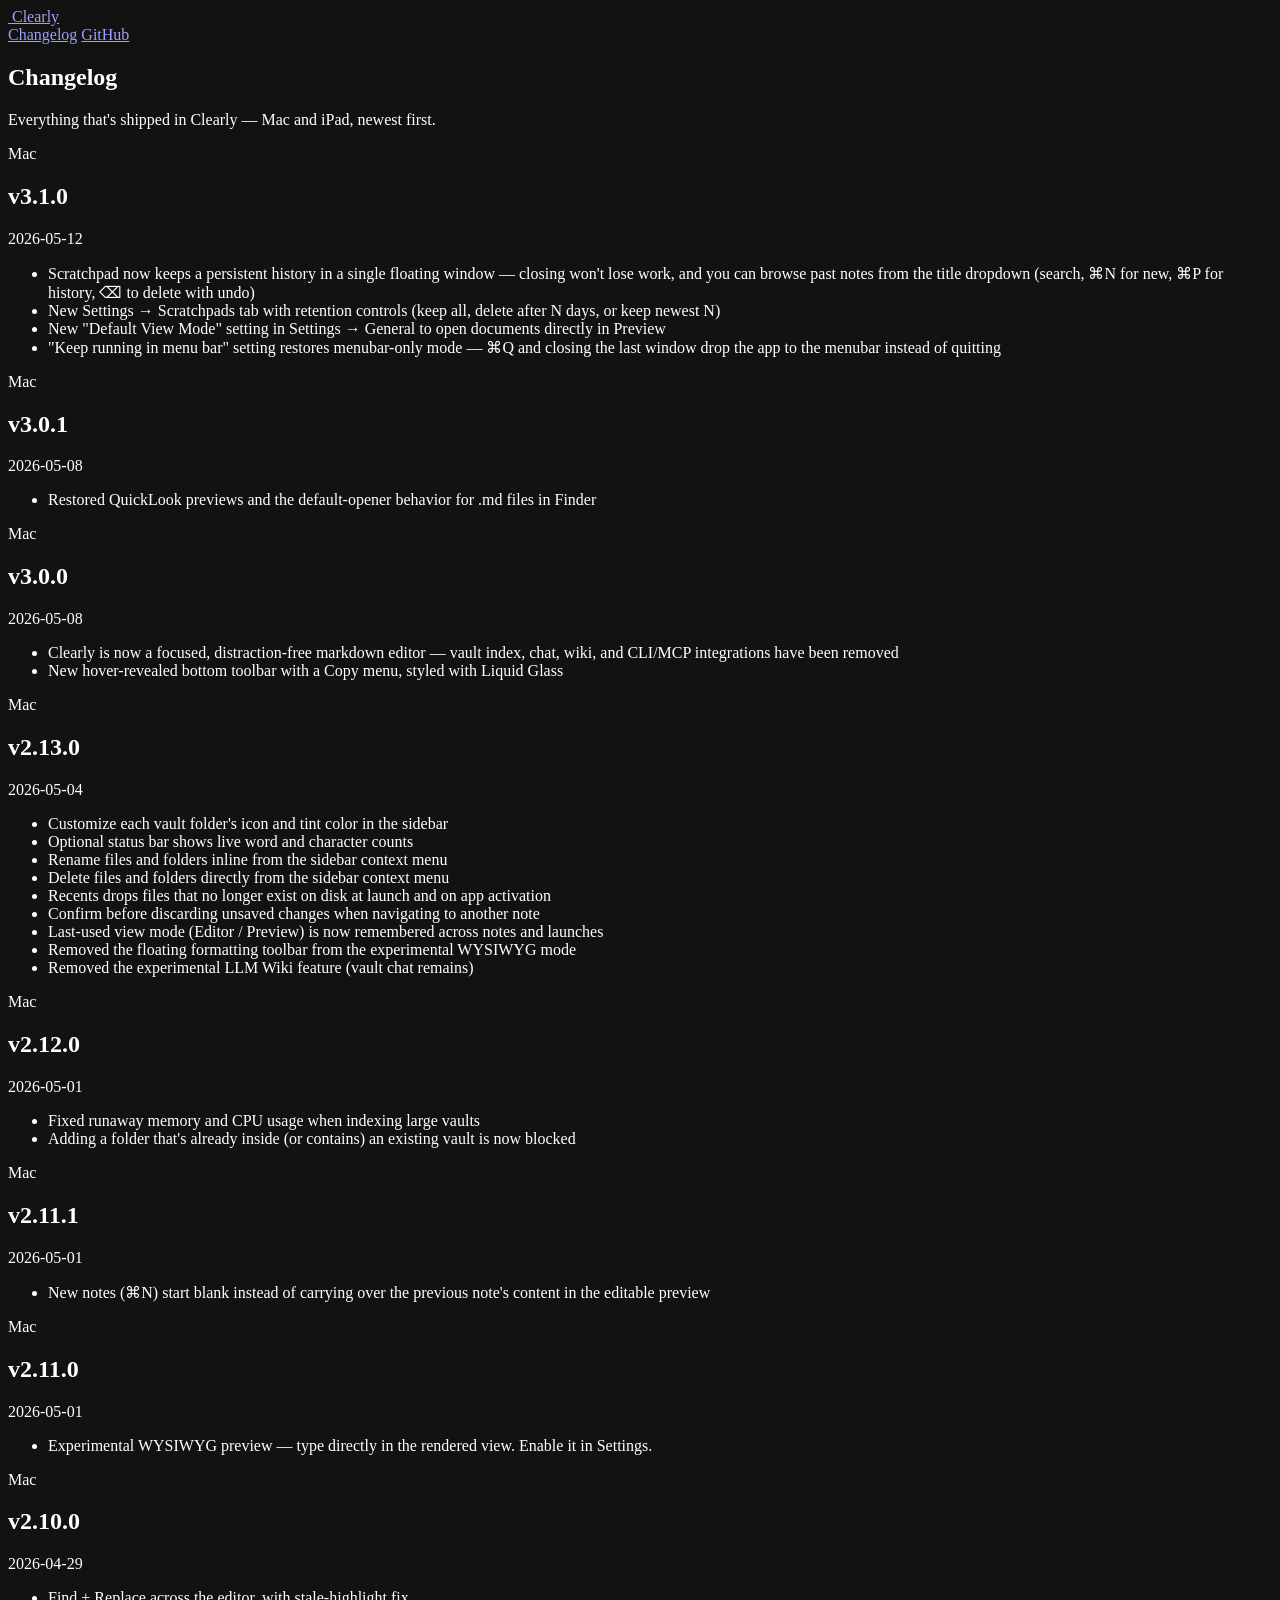
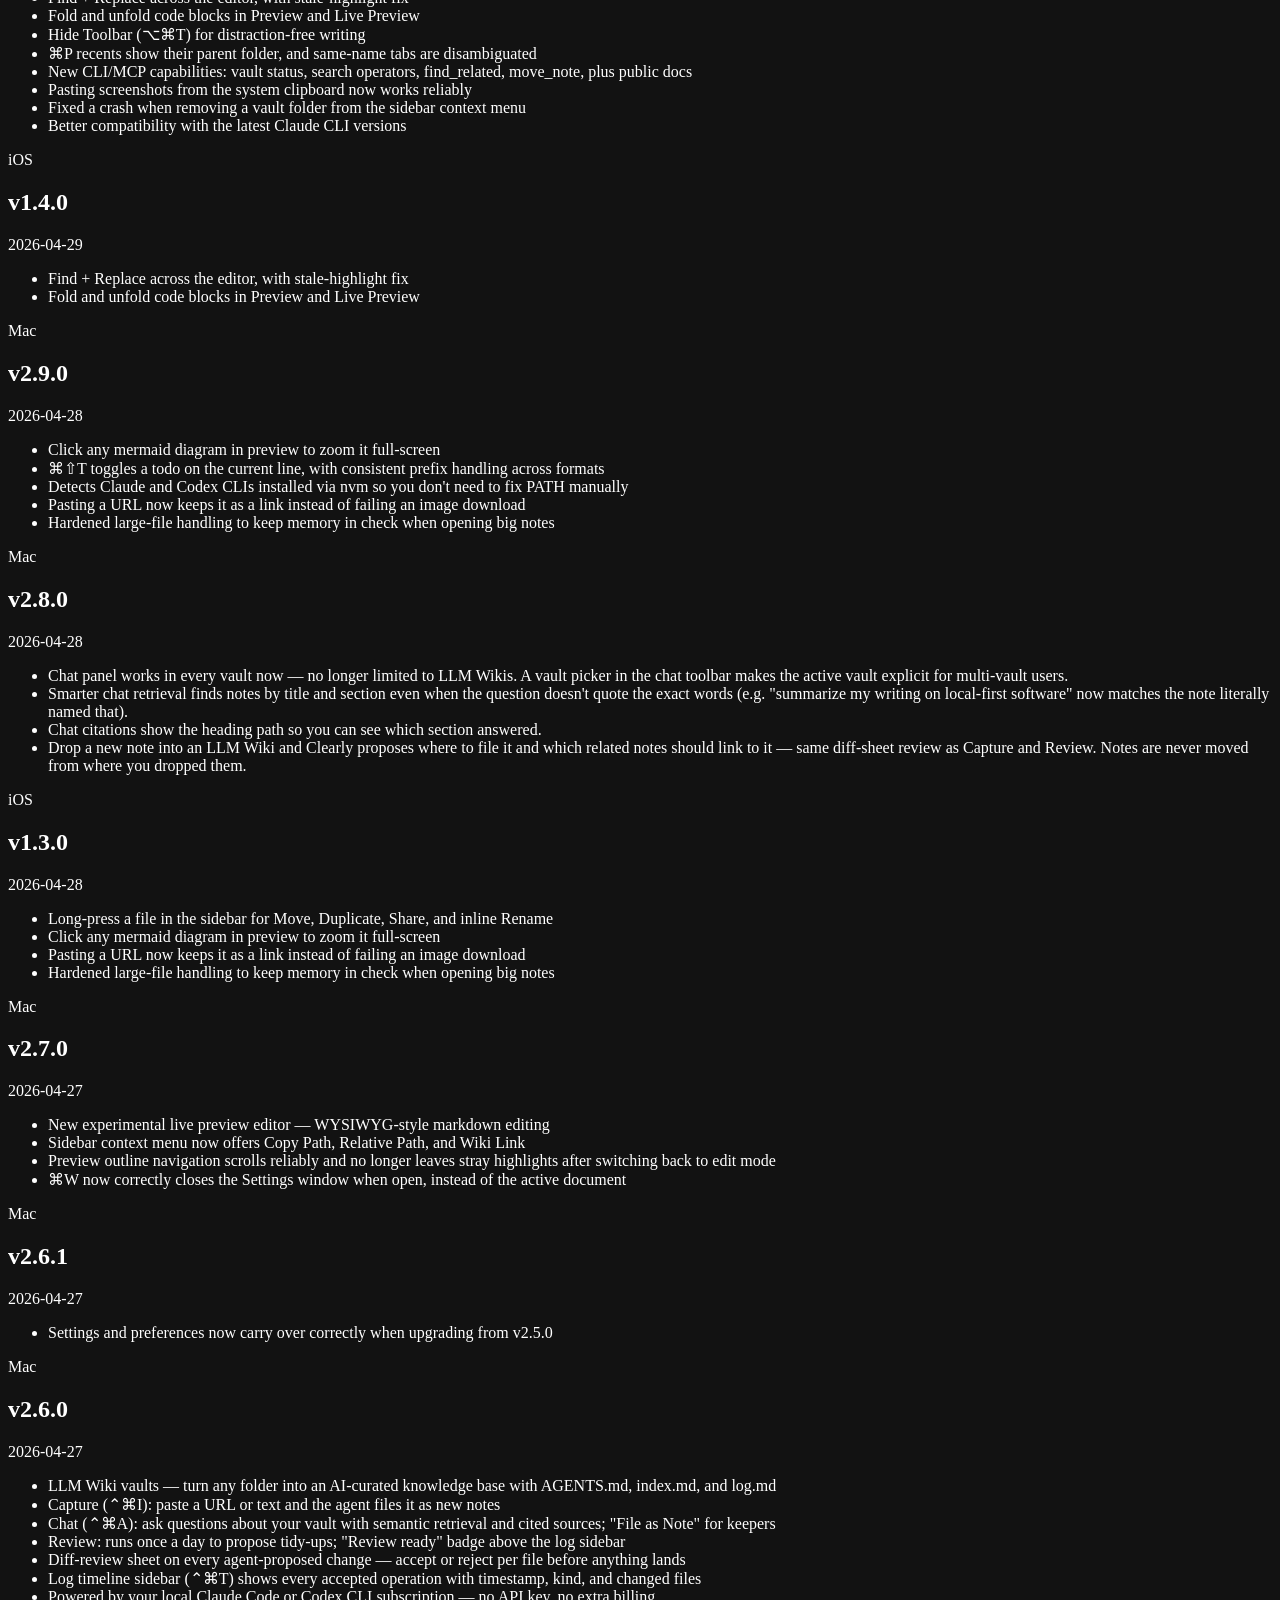
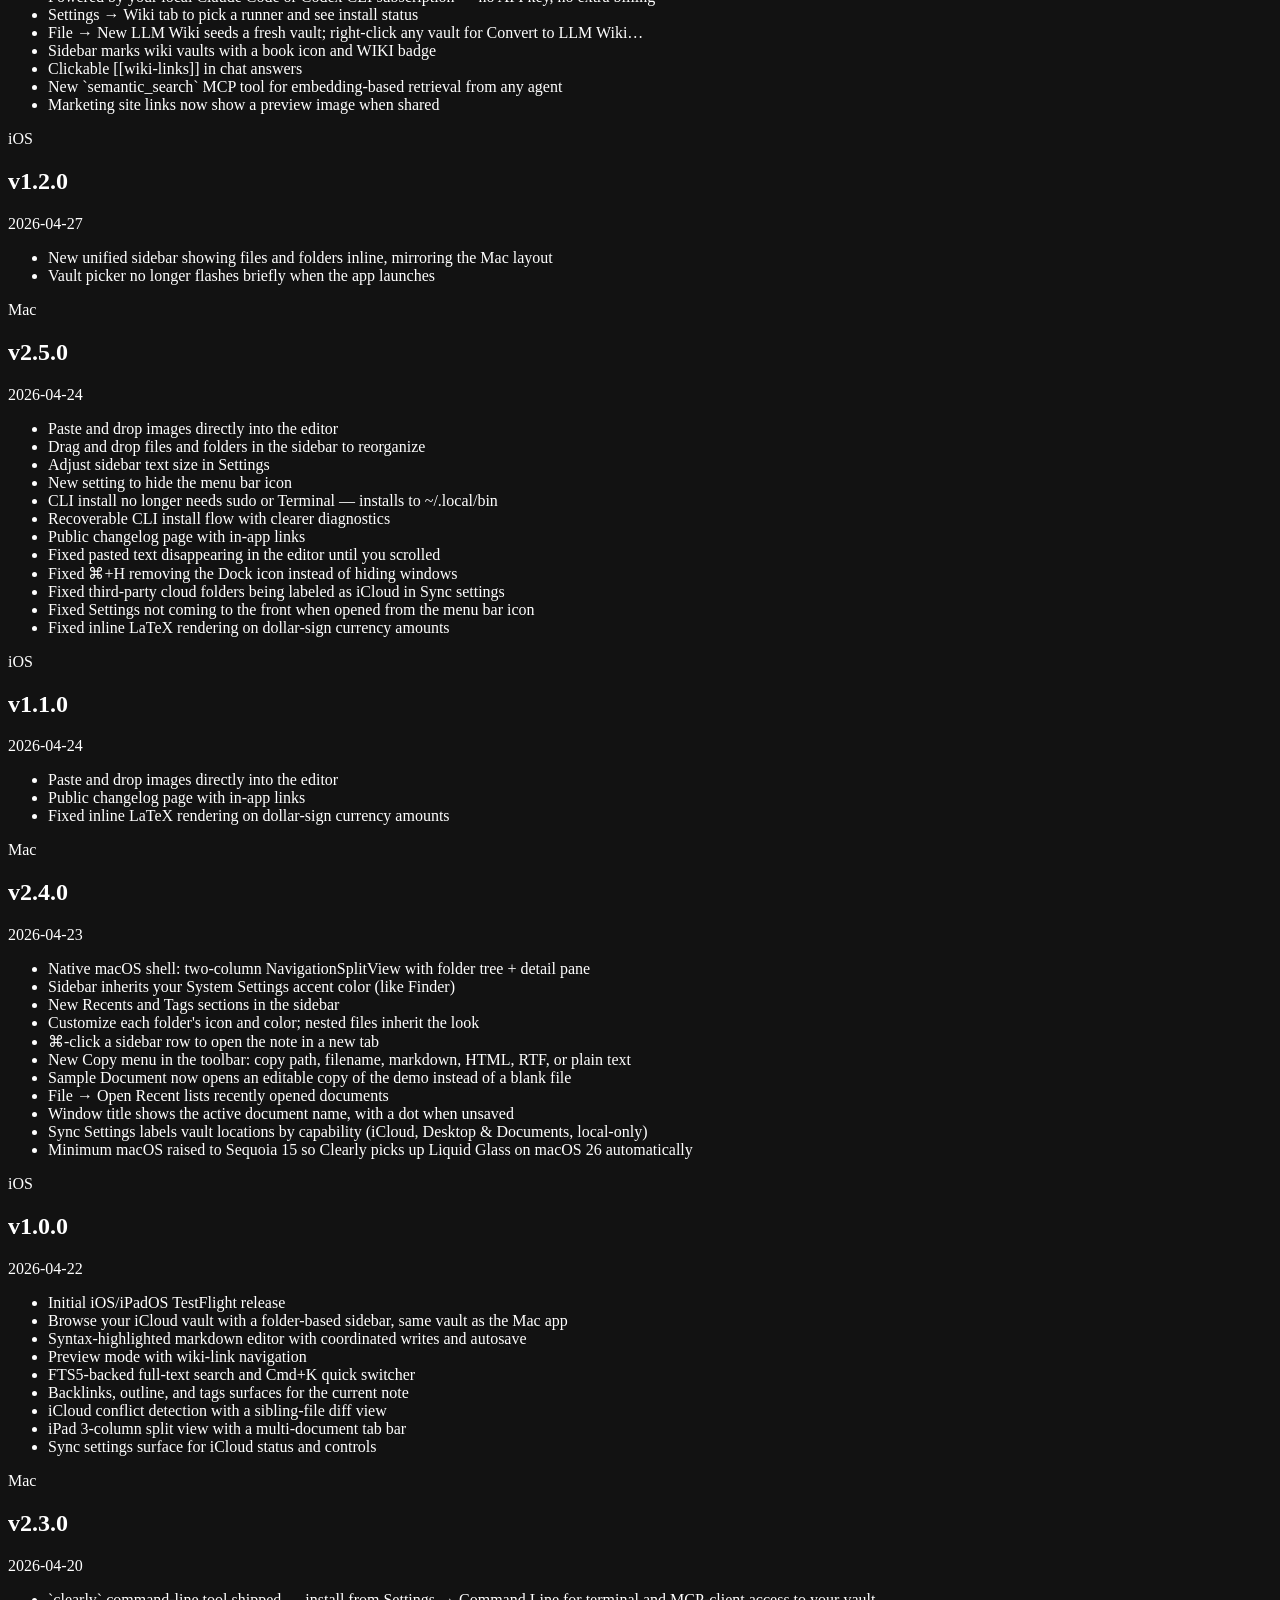
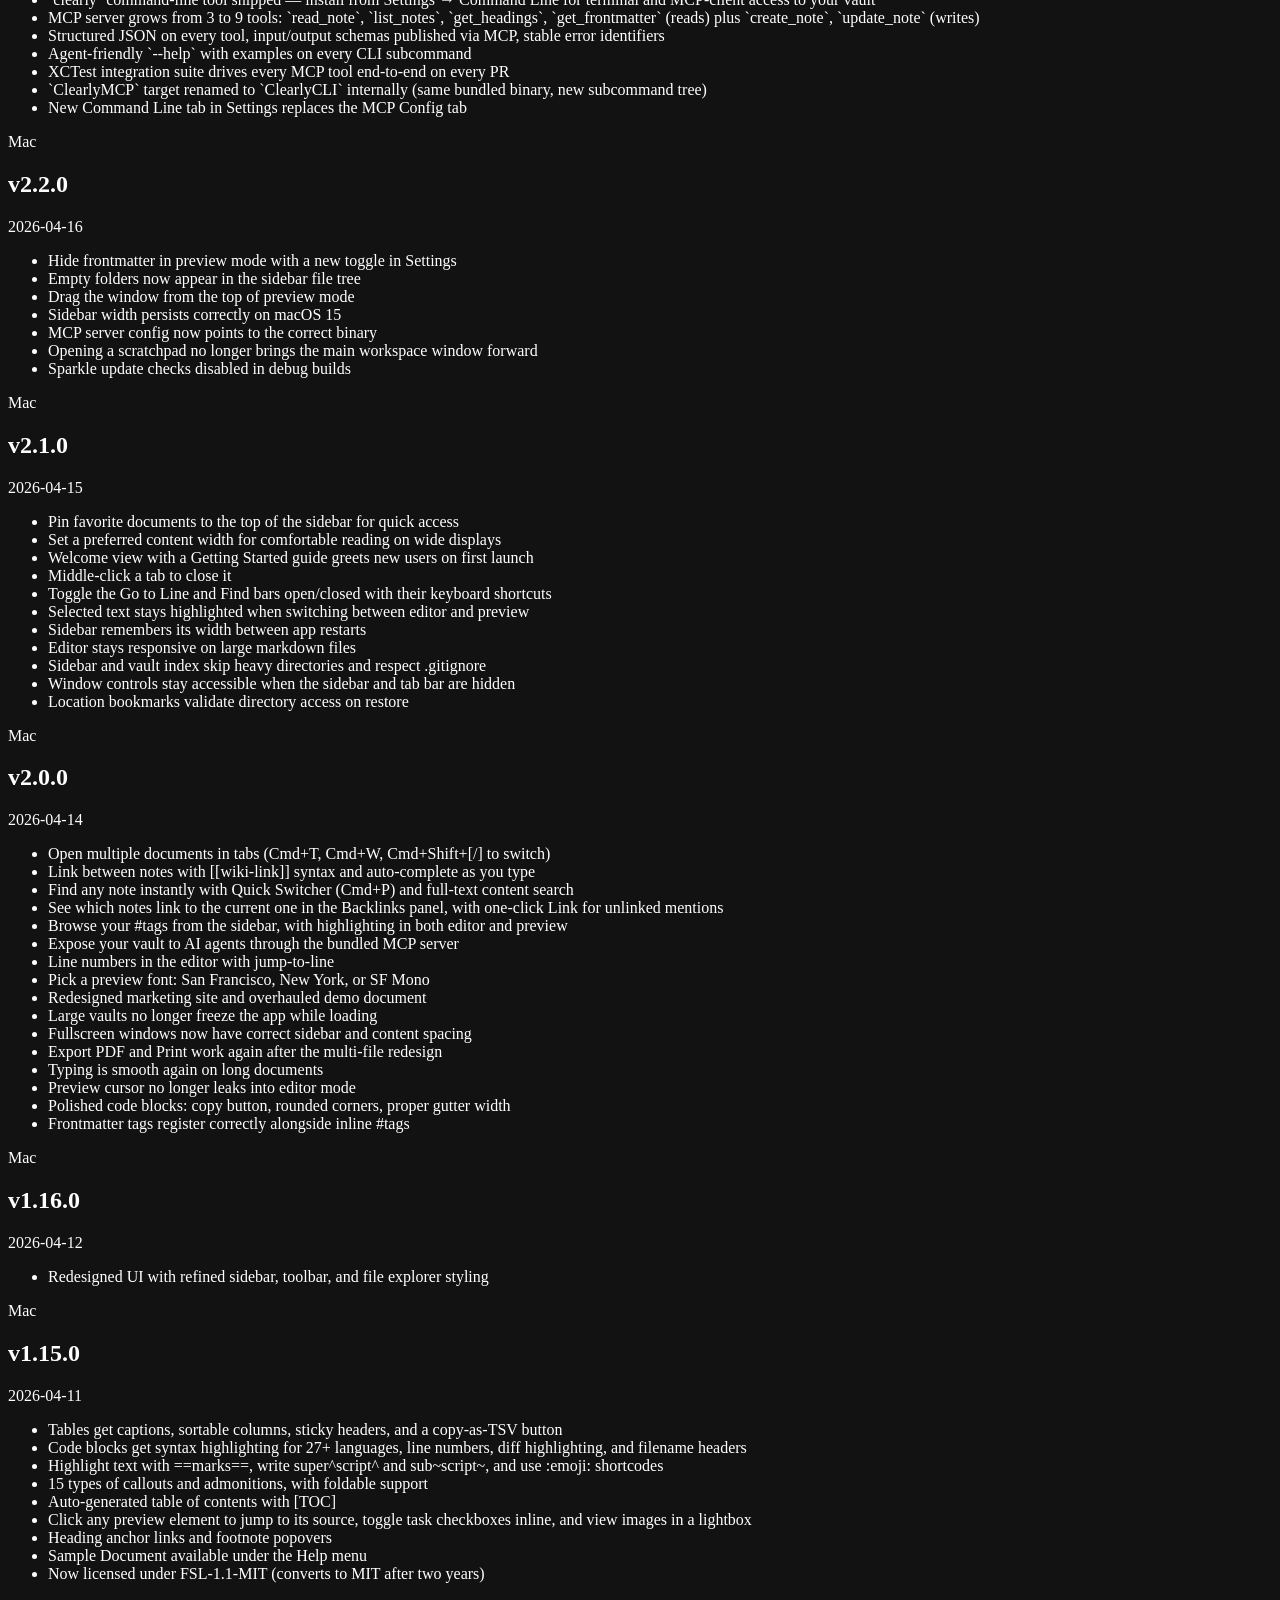
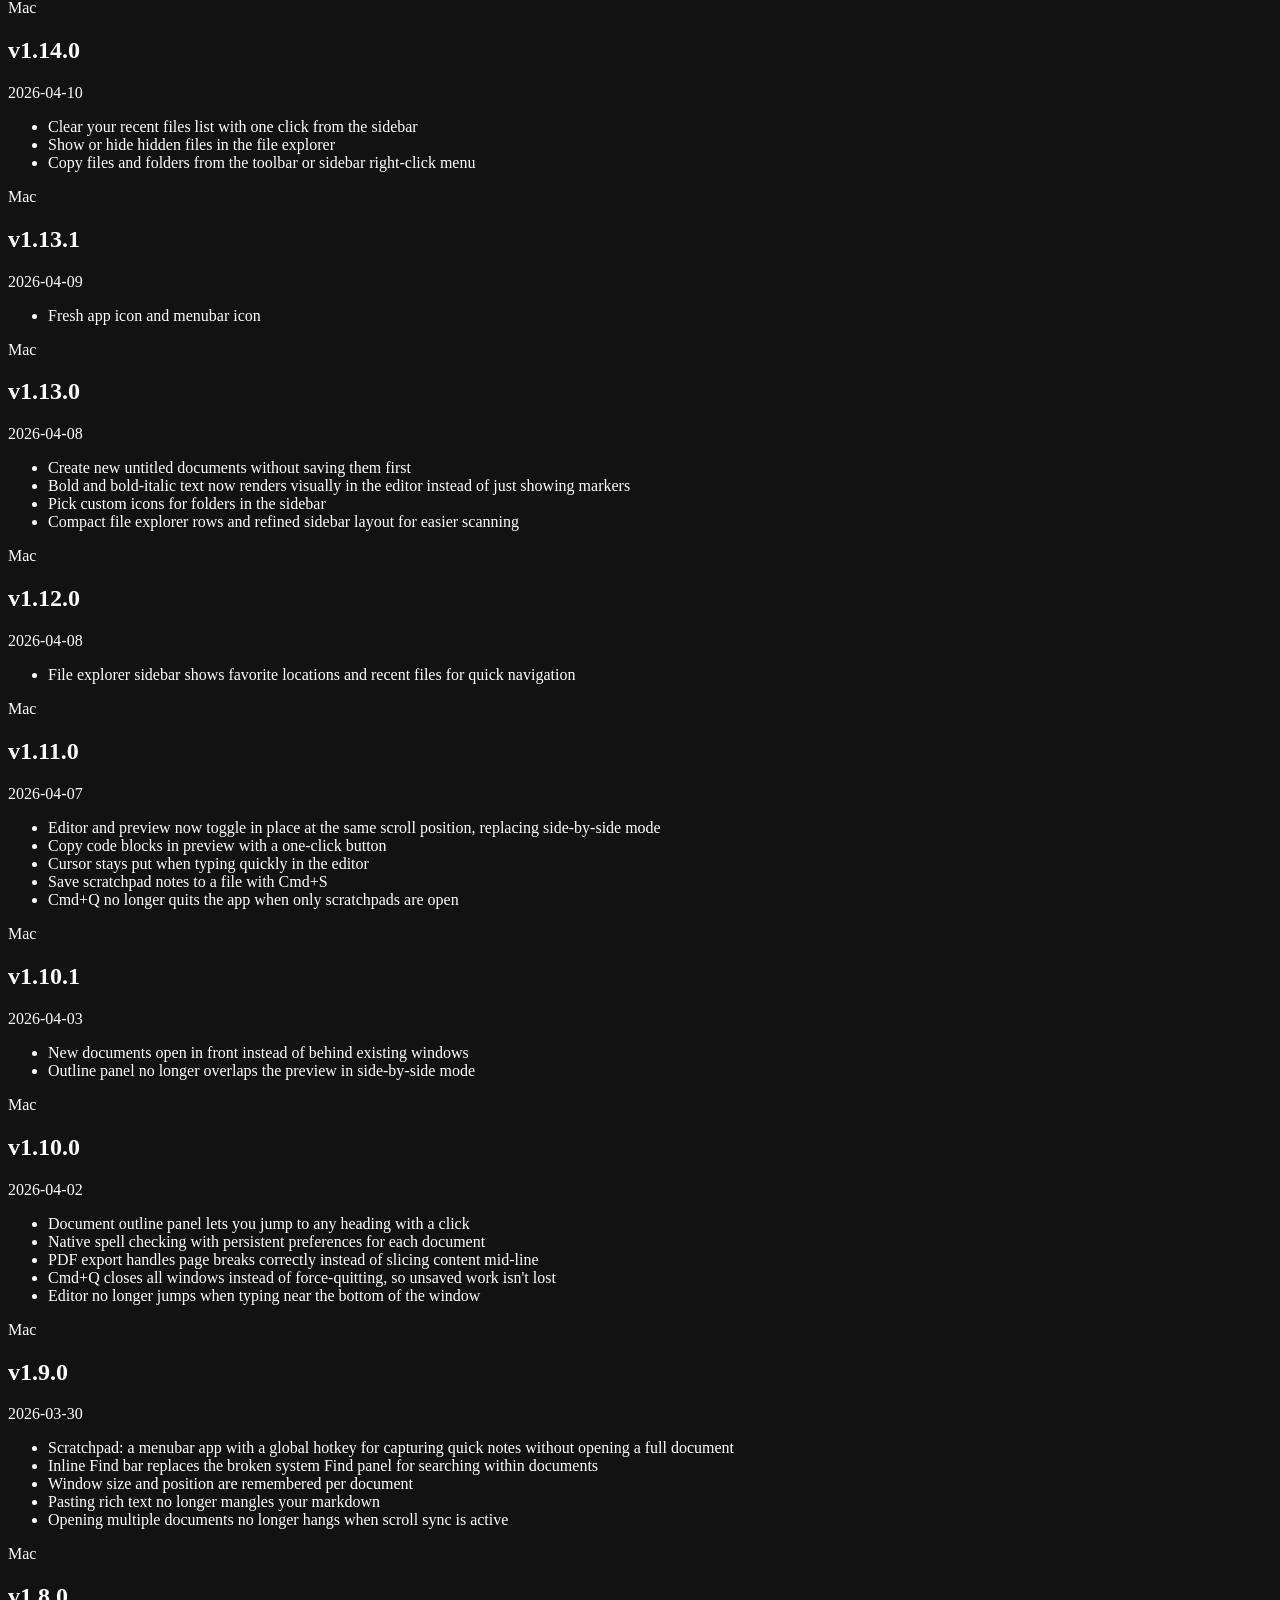
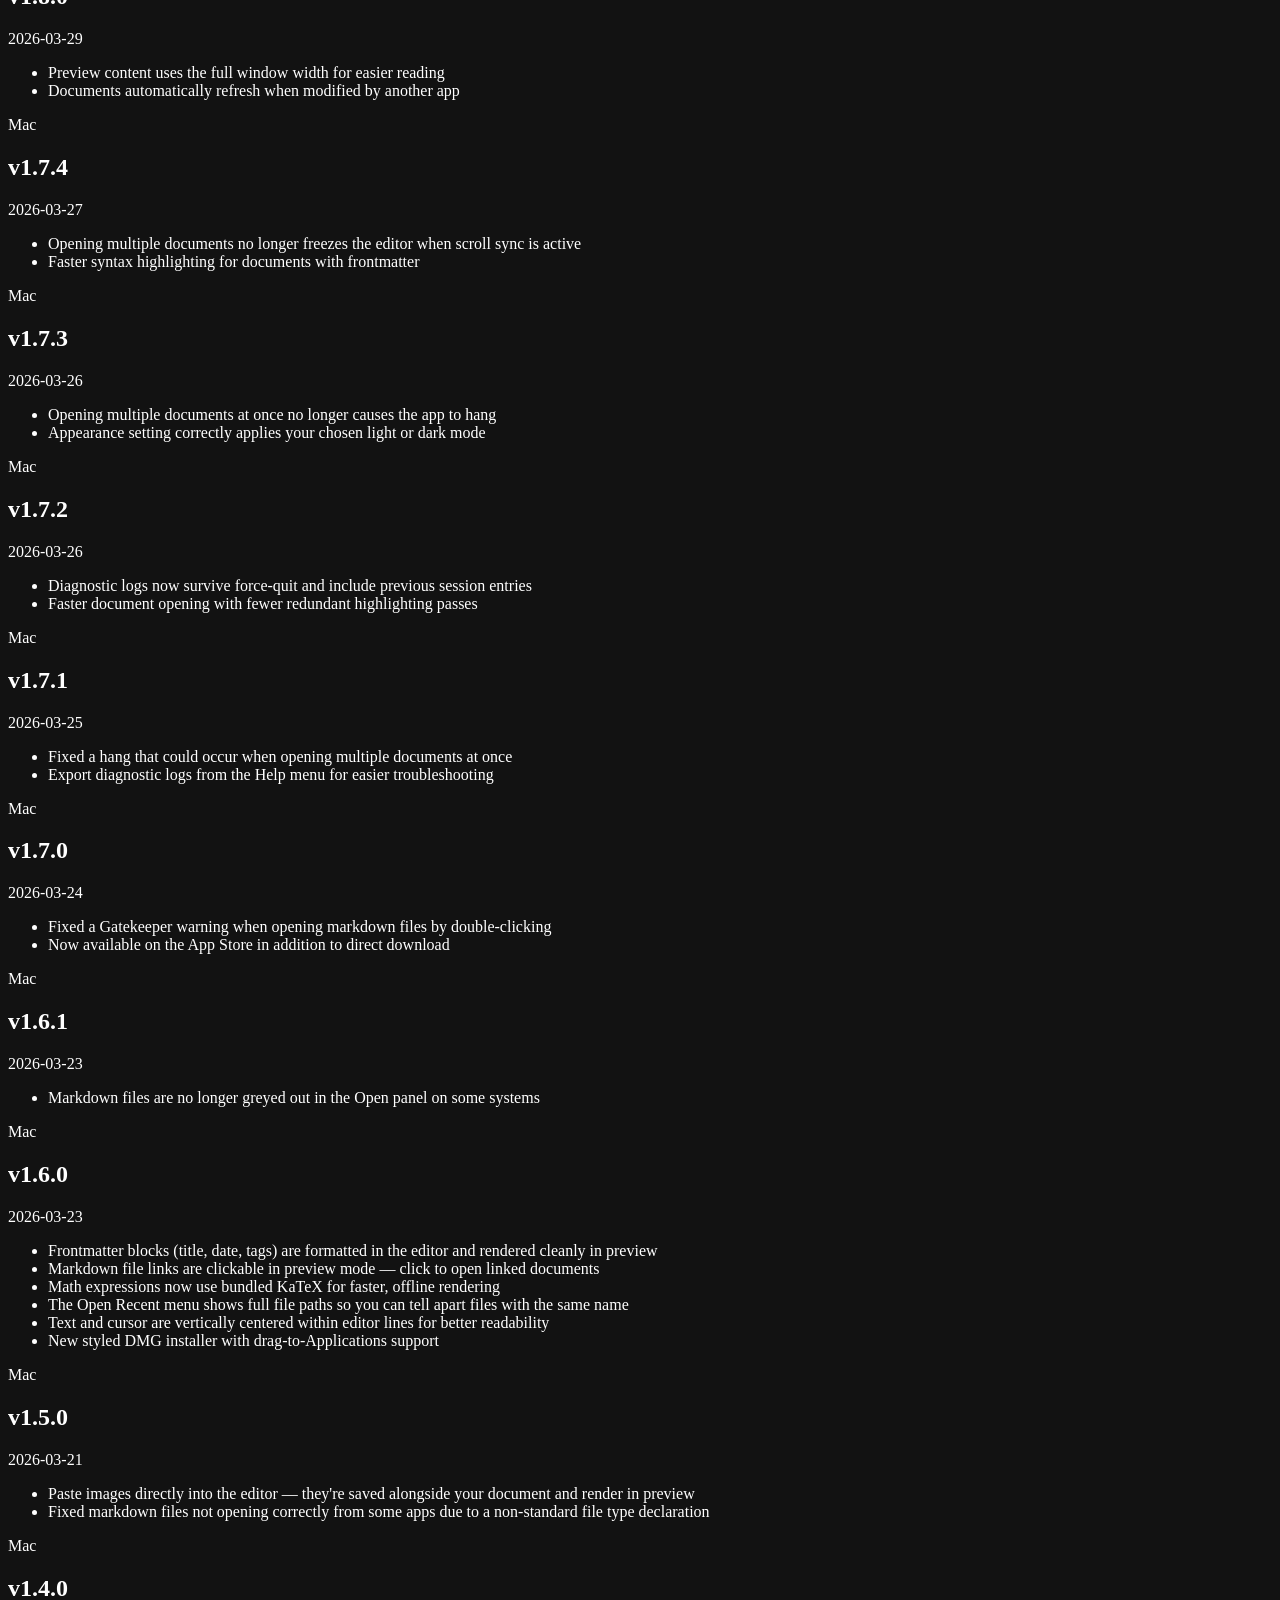
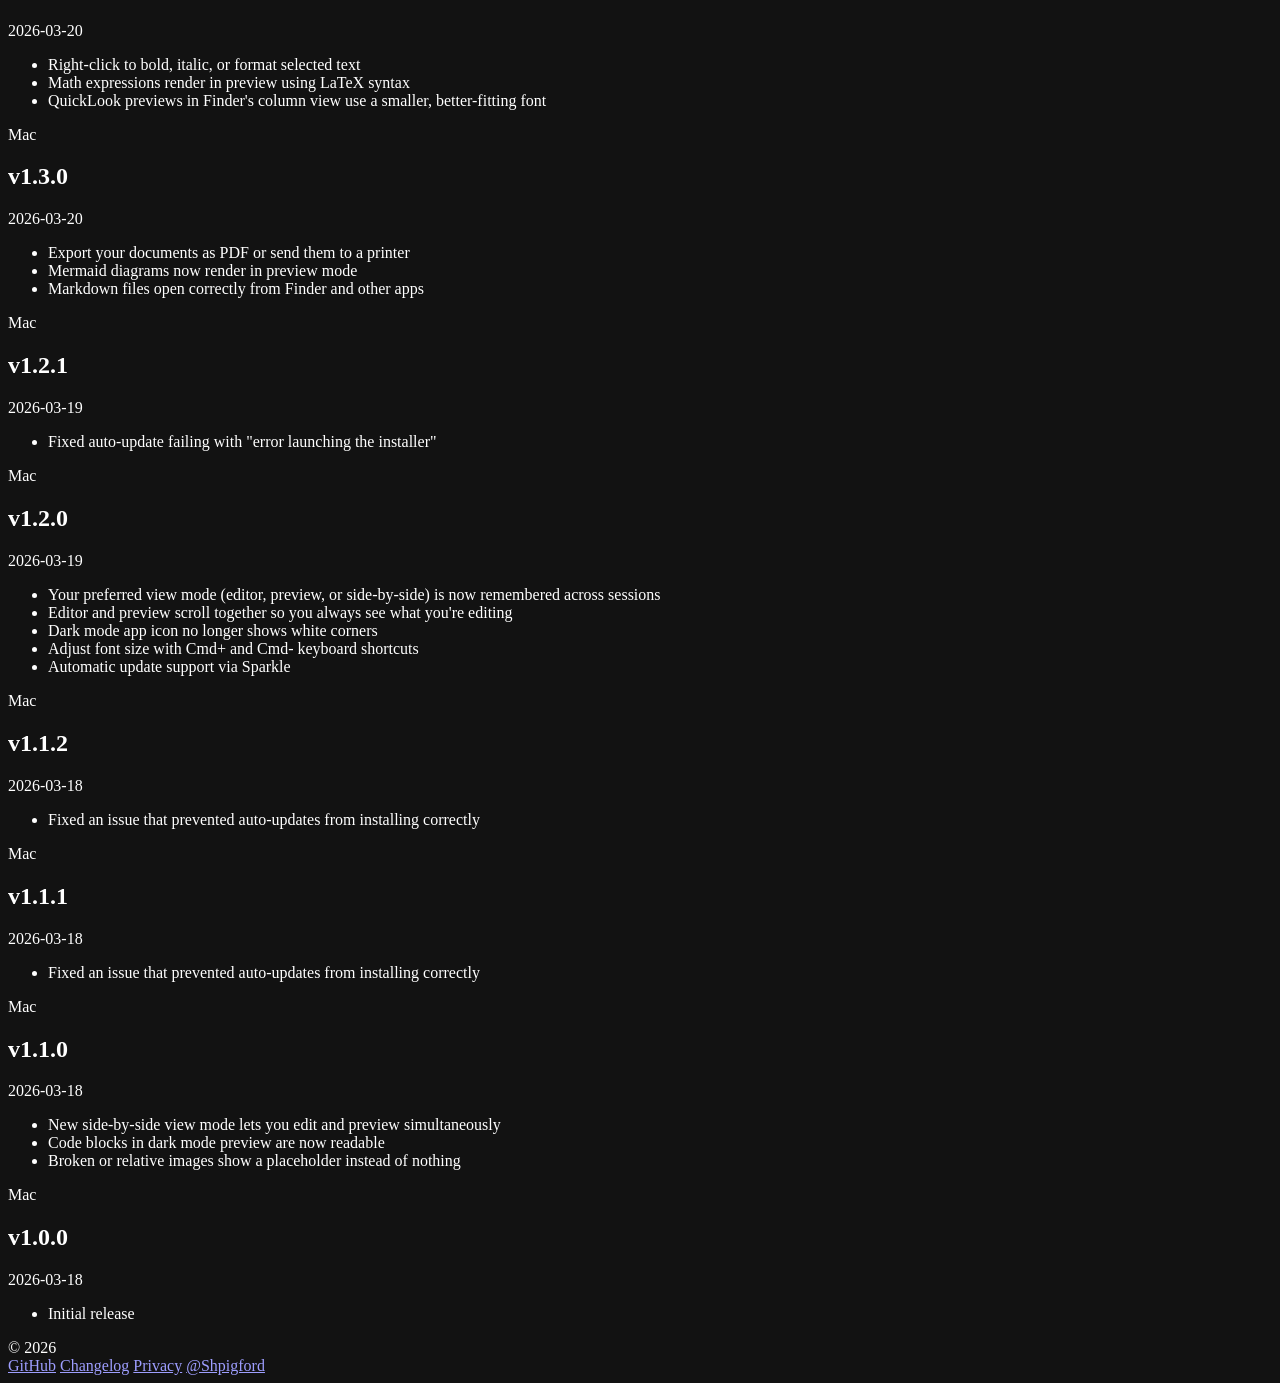
==== website/changelog.html @ 79839c8e "chore: update appcast for v3.1.0" ====
<!DOCTYPE html>
<html lang="en" style="color-scheme: dark">
<head>
    <meta charset="utf-8">
    <meta name="viewport" content="width=device-width, initial-scale=1">
    <link rel="icon" type="image/png" href="/favicon-96x96.png" sizes="96x96">
    <link rel="shortcut icon" href="/favicon.ico">
    <link rel="apple-touch-icon" sizes="180x180" href="/apple-touch-icon.png">
    <meta name="apple-mobile-web-app-title" content="Clearly">
    <link rel="manifest" href="/site.webmanifest">

    <title>Changelog — Clearly</title>
    <meta name="description" content="Release notes for Clearly — a native markdown editor and knowledge base for Mac and iPad.">
    <meta property="og:title" content="Changelog — Clearly">
    <meta property="og:description" content="Release notes for Clearly. Mac and iPad, newest first.">
    <meta property="og:image" content="https://clearly.md/icon.png">
    <meta property="og:url" content="https://clearly.md/changelog">
    <meta name="twitter:card" content="summary_large_image">

    <link rel="preconnect" href="https://rsms.me" crossorigin>
    <link href="https://rsms.me/inter/inter.css" rel="stylesheet">
    <link href="https://cdn.jsdelivr.net/npm/geist@1.3.1/dist/fonts/geist-mono/style.css" rel="stylesheet">

    <script src="https://cdn.tailwindcss.com"></script>
    <script>
        tailwind.config = {
            theme: {
                extend: {
                    fontFamily: {
                        sans: ['InterVariable', 'Inter', 'system-ui', 'sans-serif'],
                        mono: ['"Geist Mono"', 'ui-monospace', 'monospace'],
                    },
                },
            },
        }
    </script>
    <style>
        html { scroll-behavior: smooth; }
        :root { font-feature-settings: 'cv02', 'cv03', 'cv04', 'cv11'; }
    </style>
</head>
<body class="bg-[#0a0a0a] text-zinc-300 antialiased overflow-x-hidden">

    <nav class="relative z-20">
        <div class="max-w-3xl mx-auto px-6 py-4 flex items-center justify-between text-sm">
            <a href="/" class="flex items-center gap-2 text-white font-medium hover:opacity-80 transition-opacity">
                <img src="icon.png" alt="" class="size-6 rounded-md">
                Clearly
            </a>
            <div class="flex items-center gap-5 text-zinc-400">
                <a href="/changelog" class="text-white" aria-current="page">Changelog</a>
                <a href="https://github.com/Shpigford/clearly" class="hover:text-white transition-colors">GitHub</a>
            </div>
        </div>
    </nav>

    <main class="relative z-10">
        <section class="pt-10 pb-8 md:pt-16 md:pb-12">
            <div class="max-w-3xl mx-auto px-6">
                <h1 class="text-3xl sm:text-4xl font-medium tracking-tight text-white text-balance">
                    Changelog
                </h1>
                <p class="mt-3 text-zinc-400 text-pretty max-w-[60ch]">
                    Everything that's shipped in Clearly — Mac and iPad, newest first.
                </p>
            </div>
        </section>

        <section class="pb-24">
            <div class="max-w-3xl mx-auto px-6 space-y-4">
                <article id="mac-v3.1.0" class="rounded-xl outline-1 -outline-offset-1 outline-white/10 bg-white/[0.02] p-6 md:p-8">
                    <header class="flex flex-wrap items-center gap-3 mb-4">
                        <span class="inline-flex items-center px-2 py-0.5 rounded-full text-xs font-medium bg-blue-500/10 text-blue-300 ring-1 ring-inset ring-blue-500/20">Mac</span>
                        <h2 class="text-lg font-medium text-white font-mono tracking-tight">v3.1.0</h2>
                        <span class="ml-auto text-sm text-zinc-500 font-mono">2026-05-12</span>
                    </header>
                    <ul class="space-y-2 text-sm text-zinc-400 list-none pl-0">
                    <li class="relative pl-5 before:content-[''] before:absolute before:left-1 before:top-[0.55rem] before:size-1 before:rounded-full before:bg-zinc-600">Scratchpad now keeps a persistent history in a single floating window — closing won't lose work, and you can browse past notes from the title dropdown (search, ⌘N for new, ⌘P for history, ⌫ to delete with undo)</li>
                    <li class="relative pl-5 before:content-[''] before:absolute before:left-1 before:top-[0.55rem] before:size-1 before:rounded-full before:bg-zinc-600">New Settings → Scratchpads tab with retention controls (keep all, delete after N days, or keep newest N)</li>
                    <li class="relative pl-5 before:content-[''] before:absolute before:left-1 before:top-[0.55rem] before:size-1 before:rounded-full before:bg-zinc-600">New "Default View Mode" setting in Settings → General to open documents directly in Preview</li>
                    <li class="relative pl-5 before:content-[''] before:absolute before:left-1 before:top-[0.55rem] before:size-1 before:rounded-full before:bg-zinc-600">"Keep running in menu bar" setting restores menubar-only mode — ⌘Q and closing the last window drop the app to the menubar instead of quitting</li>
                    </ul>
                </article>
                <article id="mac-v3.0.1" class="rounded-xl outline-1 -outline-offset-1 outline-white/10 bg-white/[0.02] p-6 md:p-8">
                    <header class="flex flex-wrap items-center gap-3 mb-4">
                        <span class="inline-flex items-center px-2 py-0.5 rounded-full text-xs font-medium bg-blue-500/10 text-blue-300 ring-1 ring-inset ring-blue-500/20">Mac</span>
                        <h2 class="text-lg font-medium text-white font-mono tracking-tight">v3.0.1</h2>
                        <span class="ml-auto text-sm text-zinc-500 font-mono">2026-05-08</span>
                    </header>
                    <ul class="space-y-2 text-sm text-zinc-400 list-none pl-0">
                    <li class="relative pl-5 before:content-[''] before:absolute before:left-1 before:top-[0.55rem] before:size-1 before:rounded-full before:bg-zinc-600">Restored QuickLook previews and the default-opener behavior for .md files in Finder</li>
                    </ul>
                </article>
                <article id="mac-v3.0.0" class="rounded-xl outline-1 -outline-offset-1 outline-white/10 bg-white/[0.02] p-6 md:p-8">
                    <header class="flex flex-wrap items-center gap-3 mb-4">
                        <span class="inline-flex items-center px-2 py-0.5 rounded-full text-xs font-medium bg-blue-500/10 text-blue-300 ring-1 ring-inset ring-blue-500/20">Mac</span>
                        <h2 class="text-lg font-medium text-white font-mono tracking-tight">v3.0.0</h2>
                        <span class="ml-auto text-sm text-zinc-500 font-mono">2026-05-08</span>
                    </header>
                    <ul class="space-y-2 text-sm text-zinc-400 list-none pl-0">
                    <li class="relative pl-5 before:content-[''] before:absolute before:left-1 before:top-[0.55rem] before:size-1 before:rounded-full before:bg-zinc-600">Clearly is now a focused, distraction-free markdown editor — vault index, chat, wiki, and CLI/MCP integrations have been removed</li>
                    <li class="relative pl-5 before:content-[''] before:absolute before:left-1 before:top-[0.55rem] before:size-1 before:rounded-full before:bg-zinc-600">New hover-revealed bottom toolbar with a Copy menu, styled with Liquid Glass</li>
                    </ul>
                </article>
                <article id="mac-v2.13.0" class="rounded-xl outline-1 -outline-offset-1 outline-white/10 bg-white/[0.02] p-6 md:p-8">
                    <header class="flex flex-wrap items-center gap-3 mb-4">
                        <span class="inline-flex items-center px-2 py-0.5 rounded-full text-xs font-medium bg-blue-500/10 text-blue-300 ring-1 ring-inset ring-blue-500/20">Mac</span>
                        <h2 class="text-lg font-medium text-white font-mono tracking-tight">v2.13.0</h2>
                        <span class="ml-auto text-sm text-zinc-500 font-mono">2026-05-04</span>
                    </header>
                    <ul class="space-y-2 text-sm text-zinc-400 list-none pl-0">
                    <li class="relative pl-5 before:content-[''] before:absolute before:left-1 before:top-[0.55rem] before:size-1 before:rounded-full before:bg-zinc-600">Customize each vault folder's icon and tint color in the sidebar</li>
                    <li class="relative pl-5 before:content-[''] before:absolute before:left-1 before:top-[0.55rem] before:size-1 before:rounded-full before:bg-zinc-600">Optional status bar shows live word and character counts</li>
                    <li class="relative pl-5 before:content-[''] before:absolute before:left-1 before:top-[0.55rem] before:size-1 before:rounded-full before:bg-zinc-600">Rename files and folders inline from the sidebar context menu</li>
                    <li class="relative pl-5 before:content-[''] before:absolute before:left-1 before:top-[0.55rem] before:size-1 before:rounded-full before:bg-zinc-600">Delete files and folders directly from the sidebar context menu</li>
                    <li class="relative pl-5 before:content-[''] before:absolute before:left-1 before:top-[0.55rem] before:size-1 before:rounded-full before:bg-zinc-600">Recents drops files that no longer exist on disk at launch and on app activation</li>
                    <li class="relative pl-5 before:content-[''] before:absolute before:left-1 before:top-[0.55rem] before:size-1 before:rounded-full before:bg-zinc-600">Confirm before discarding unsaved changes when navigating to another note</li>
                    <li class="relative pl-5 before:content-[''] before:absolute before:left-1 before:top-[0.55rem] before:size-1 before:rounded-full before:bg-zinc-600">Last-used view mode (Editor / Preview) is now remembered across notes and launches</li>
                    <li class="relative pl-5 before:content-[''] before:absolute before:left-1 before:top-[0.55rem] before:size-1 before:rounded-full before:bg-zinc-600">Removed the floating formatting toolbar from the experimental WYSIWYG mode</li>
                    <li class="relative pl-5 before:content-[''] before:absolute before:left-1 before:top-[0.55rem] before:size-1 before:rounded-full before:bg-zinc-600">Removed the experimental LLM Wiki feature (vault chat remains)</li>
                    </ul>
                </article>
                <article id="mac-v2.12.0" class="rounded-xl outline-1 -outline-offset-1 outline-white/10 bg-white/[0.02] p-6 md:p-8">
                    <header class="flex flex-wrap items-center gap-3 mb-4">
                        <span class="inline-flex items-center px-2 py-0.5 rounded-full text-xs font-medium bg-blue-500/10 text-blue-300 ring-1 ring-inset ring-blue-500/20">Mac</span>
                        <h2 class="text-lg font-medium text-white font-mono tracking-tight">v2.12.0</h2>
                        <span class="ml-auto text-sm text-zinc-500 font-mono">2026-05-01</span>
                    </header>
                    <ul class="space-y-2 text-sm text-zinc-400 list-none pl-0">
                    <li class="relative pl-5 before:content-[''] before:absolute before:left-1 before:top-[0.55rem] before:size-1 before:rounded-full before:bg-zinc-600">Fixed runaway memory and CPU usage when indexing large vaults</li>
                    <li class="relative pl-5 before:content-[''] before:absolute before:left-1 before:top-[0.55rem] before:size-1 before:rounded-full before:bg-zinc-600">Adding a folder that's already inside (or contains) an existing vault is now blocked</li>
                    </ul>
                </article>
                <article id="mac-v2.11.1" class="rounded-xl outline-1 -outline-offset-1 outline-white/10 bg-white/[0.02] p-6 md:p-8">
                    <header class="flex flex-wrap items-center gap-3 mb-4">
                        <span class="inline-flex items-center px-2 py-0.5 rounded-full text-xs font-medium bg-blue-500/10 text-blue-300 ring-1 ring-inset ring-blue-500/20">Mac</span>
                        <h2 class="text-lg font-medium text-white font-mono tracking-tight">v2.11.1</h2>
                        <span class="ml-auto text-sm text-zinc-500 font-mono">2026-05-01</span>
                    </header>
                    <ul class="space-y-2 text-sm text-zinc-400 list-none pl-0">
                    <li class="relative pl-5 before:content-[''] before:absolute before:left-1 before:top-[0.55rem] before:size-1 before:rounded-full before:bg-zinc-600">New notes (⌘N) start blank instead of carrying over the previous note's content in the editable preview</li>
                    </ul>
                </article>
                <article id="mac-v2.11.0" class="rounded-xl outline-1 -outline-offset-1 outline-white/10 bg-white/[0.02] p-6 md:p-8">
                    <header class="flex flex-wrap items-center gap-3 mb-4">
                        <span class="inline-flex items-center px-2 py-0.5 rounded-full text-xs font-medium bg-blue-500/10 text-blue-300 ring-1 ring-inset ring-blue-500/20">Mac</span>
                        <h2 class="text-lg font-medium text-white font-mono tracking-tight">v2.11.0</h2>
                        <span class="ml-auto text-sm text-zinc-500 font-mono">2026-05-01</span>
                    </header>
                    <ul class="space-y-2 text-sm text-zinc-400 list-none pl-0">
                    <li class="relative pl-5 before:content-[''] before:absolute before:left-1 before:top-[0.55rem] before:size-1 before:rounded-full before:bg-zinc-600">Experimental WYSIWYG preview — type directly in the rendered view. Enable it in Settings.</li>
                    </ul>
                </article>
                <article id="mac-v2.10.0" class="rounded-xl outline-1 -outline-offset-1 outline-white/10 bg-white/[0.02] p-6 md:p-8">
                    <header class="flex flex-wrap items-center gap-3 mb-4">
                        <span class="inline-flex items-center px-2 py-0.5 rounded-full text-xs font-medium bg-blue-500/10 text-blue-300 ring-1 ring-inset ring-blue-500/20">Mac</span>
                        <h2 class="text-lg font-medium text-white font-mono tracking-tight">v2.10.0</h2>
                        <span class="ml-auto text-sm text-zinc-500 font-mono">2026-04-29</span>
                    </header>
                    <ul class="space-y-2 text-sm text-zinc-400 list-none pl-0">
                    <li class="relative pl-5 before:content-[''] before:absolute before:left-1 before:top-[0.55rem] before:size-1 before:rounded-full before:bg-zinc-600">Find + Replace across the editor, with stale-highlight fix</li>
                    <li class="relative pl-5 before:content-[''] before:absolute before:left-1 before:top-[0.55rem] before:size-1 before:rounded-full before:bg-zinc-600">Fold and unfold code blocks in Preview and Live Preview</li>
                    <li class="relative pl-5 before:content-[''] before:absolute before:left-1 before:top-[0.55rem] before:size-1 before:rounded-full before:bg-zinc-600">Hide Toolbar (⌥⌘T) for distraction-free writing</li>
                    <li class="relative pl-5 before:content-[''] before:absolute before:left-1 before:top-[0.55rem] before:size-1 before:rounded-full before:bg-zinc-600">⌘P recents show their parent folder, and same-name tabs are disambiguated</li>
                    <li class="relative pl-5 before:content-[''] before:absolute before:left-1 before:top-[0.55rem] before:size-1 before:rounded-full before:bg-zinc-600">New CLI/MCP capabilities: vault status, search operators, find_related, move_note, plus public docs</li>
                    <li class="relative pl-5 before:content-[''] before:absolute before:left-1 before:top-[0.55rem] before:size-1 before:rounded-full before:bg-zinc-600">Pasting screenshots from the system clipboard now works reliably</li>
                    <li class="relative pl-5 before:content-[''] before:absolute before:left-1 before:top-[0.55rem] before:size-1 before:rounded-full before:bg-zinc-600">Fixed a crash when removing a vault folder from the sidebar context menu</li>
                    <li class="relative pl-5 before:content-[''] before:absolute before:left-1 before:top-[0.55rem] before:size-1 before:rounded-full before:bg-zinc-600">Better compatibility with the latest Claude CLI versions</li>
                    </ul>
                </article>
                <article id="ios-v1.4.0" class="rounded-xl outline-1 -outline-offset-1 outline-white/10 bg-white/[0.02] p-6 md:p-8">
                    <header class="flex flex-wrap items-center gap-3 mb-4">
                        <span class="inline-flex items-center px-2 py-0.5 rounded-full text-xs font-medium bg-purple-500/10 text-purple-300 ring-1 ring-inset ring-purple-500/20">iOS</span>
                        <h2 class="text-lg font-medium text-white font-mono tracking-tight">v1.4.0</h2>
                        <span class="ml-auto text-sm text-zinc-500 font-mono">2026-04-29</span>
                    </header>
                    <ul class="space-y-2 text-sm text-zinc-400 list-none pl-0">
                    <li class="relative pl-5 before:content-[''] before:absolute before:left-1 before:top-[0.55rem] before:size-1 before:rounded-full before:bg-zinc-600">Find + Replace across the editor, with stale-highlight fix</li>
                    <li class="relative pl-5 before:content-[''] before:absolute before:left-1 before:top-[0.55rem] before:size-1 before:rounded-full before:bg-zinc-600">Fold and unfold code blocks in Preview and Live Preview</li>
                    </ul>
                </article>
                <article id="mac-v2.9.0" class="rounded-xl outline-1 -outline-offset-1 outline-white/10 bg-white/[0.02] p-6 md:p-8">
                    <header class="flex flex-wrap items-center gap-3 mb-4">
                        <span class="inline-flex items-center px-2 py-0.5 rounded-full text-xs font-medium bg-blue-500/10 text-blue-300 ring-1 ring-inset ring-blue-500/20">Mac</span>
                        <h2 class="text-lg font-medium text-white font-mono tracking-tight">v2.9.0</h2>
                        <span class="ml-auto text-sm text-zinc-500 font-mono">2026-04-28</span>
                    </header>
                    <ul class="space-y-2 text-sm text-zinc-400 list-none pl-0">
                    <li class="relative pl-5 before:content-[''] before:absolute before:left-1 before:top-[0.55rem] before:size-1 before:rounded-full before:bg-zinc-600">Click any mermaid diagram in preview to zoom it full-screen</li>
                    <li class="relative pl-5 before:content-[''] before:absolute before:left-1 before:top-[0.55rem] before:size-1 before:rounded-full before:bg-zinc-600">⌘⇧T toggles a todo on the current line, with consistent prefix handling across formats</li>
                    <li class="relative pl-5 before:content-[''] before:absolute before:left-1 before:top-[0.55rem] before:size-1 before:rounded-full before:bg-zinc-600">Detects Claude and Codex CLIs installed via nvm so you don't need to fix PATH manually</li>
                    <li class="relative pl-5 before:content-[''] before:absolute before:left-1 before:top-[0.55rem] before:size-1 before:rounded-full before:bg-zinc-600">Pasting a URL now keeps it as a link instead of failing an image download</li>
                    <li class="relative pl-5 before:content-[''] before:absolute before:left-1 before:top-[0.55rem] before:size-1 before:rounded-full before:bg-zinc-600">Hardened large-file handling to keep memory in check when opening big notes</li>
                    </ul>
                </article>
                <article id="mac-v2.8.0" class="rounded-xl outline-1 -outline-offset-1 outline-white/10 bg-white/[0.02] p-6 md:p-8">
                    <header class="flex flex-wrap items-center gap-3 mb-4">
                        <span class="inline-flex items-center px-2 py-0.5 rounded-full text-xs font-medium bg-blue-500/10 text-blue-300 ring-1 ring-inset ring-blue-500/20">Mac</span>
                        <h2 class="text-lg font-medium text-white font-mono tracking-tight">v2.8.0</h2>
                        <span class="ml-auto text-sm text-zinc-500 font-mono">2026-04-28</span>
                    </header>
                    <ul class="space-y-2 text-sm text-zinc-400 list-none pl-0">
                    <li class="relative pl-5 before:content-[''] before:absolute before:left-1 before:top-[0.55rem] before:size-1 before:rounded-full before:bg-zinc-600">Chat panel works in every vault now — no longer limited to LLM Wikis. A vault picker in the chat toolbar makes the active vault explicit for multi-vault users.</li>
                    <li class="relative pl-5 before:content-[''] before:absolute before:left-1 before:top-[0.55rem] before:size-1 before:rounded-full before:bg-zinc-600">Smarter chat retrieval finds notes by title and section even when the question doesn't quote the exact words (e.g. "summarize my writing on local-first software" now matches the note literally named that).</li>
                    <li class="relative pl-5 before:content-[''] before:absolute before:left-1 before:top-[0.55rem] before:size-1 before:rounded-full before:bg-zinc-600">Chat citations show the heading path so you can see which section answered.</li>
                    <li class="relative pl-5 before:content-[''] before:absolute before:left-1 before:top-[0.55rem] before:size-1 before:rounded-full before:bg-zinc-600">Drop a new note into an LLM Wiki and Clearly proposes where to file it and which related notes should link to it — same diff-sheet review as Capture and Review. Notes are never moved from where you dropped them.</li>
                    </ul>
                </article>
                <article id="ios-v1.3.0" class="rounded-xl outline-1 -outline-offset-1 outline-white/10 bg-white/[0.02] p-6 md:p-8">
                    <header class="flex flex-wrap items-center gap-3 mb-4">
                        <span class="inline-flex items-center px-2 py-0.5 rounded-full text-xs font-medium bg-purple-500/10 text-purple-300 ring-1 ring-inset ring-purple-500/20">iOS</span>
                        <h2 class="text-lg font-medium text-white font-mono tracking-tight">v1.3.0</h2>
                        <span class="ml-auto text-sm text-zinc-500 font-mono">2026-04-28</span>
                    </header>
                    <ul class="space-y-2 text-sm text-zinc-400 list-none pl-0">
                    <li class="relative pl-5 before:content-[''] before:absolute before:left-1 before:top-[0.55rem] before:size-1 before:rounded-full before:bg-zinc-600">Long-press a file in the sidebar for Move, Duplicate, Share, and inline Rename</li>
                    <li class="relative pl-5 before:content-[''] before:absolute before:left-1 before:top-[0.55rem] before:size-1 before:rounded-full before:bg-zinc-600">Click any mermaid diagram in preview to zoom it full-screen</li>
                    <li class="relative pl-5 before:content-[''] before:absolute before:left-1 before:top-[0.55rem] before:size-1 before:rounded-full before:bg-zinc-600">Pasting a URL now keeps it as a link instead of failing an image download</li>
                    <li class="relative pl-5 before:content-[''] before:absolute before:left-1 before:top-[0.55rem] before:size-1 before:rounded-full before:bg-zinc-600">Hardened large-file handling to keep memory in check when opening big notes</li>
                    </ul>
                </article>
                <article id="mac-v2.7.0" class="rounded-xl outline-1 -outline-offset-1 outline-white/10 bg-white/[0.02] p-6 md:p-8">
                    <header class="flex flex-wrap items-center gap-3 mb-4">
                        <span class="inline-flex items-center px-2 py-0.5 rounded-full text-xs font-medium bg-blue-500/10 text-blue-300 ring-1 ring-inset ring-blue-500/20">Mac</span>
                        <h2 class="text-lg font-medium text-white font-mono tracking-tight">v2.7.0</h2>
                        <span class="ml-auto text-sm text-zinc-500 font-mono">2026-04-27</span>
                    </header>
                    <ul class="space-y-2 text-sm text-zinc-400 list-none pl-0">
                    <li class="relative pl-5 before:content-[''] before:absolute before:left-1 before:top-[0.55rem] before:size-1 before:rounded-full before:bg-zinc-600">New experimental live preview editor — WYSIWYG-style markdown editing</li>
                    <li class="relative pl-5 before:content-[''] before:absolute before:left-1 before:top-[0.55rem] before:size-1 before:rounded-full before:bg-zinc-600">Sidebar context menu now offers Copy Path, Relative Path, and Wiki Link</li>
                    <li class="relative pl-5 before:content-[''] before:absolute before:left-1 before:top-[0.55rem] before:size-1 before:rounded-full before:bg-zinc-600">Preview outline navigation scrolls reliably and no longer leaves stray highlights after switching back to edit mode</li>
                    <li class="relative pl-5 before:content-[''] before:absolute before:left-1 before:top-[0.55rem] before:size-1 before:rounded-full before:bg-zinc-600">⌘W now correctly closes the Settings window when open, instead of the active document</li>
                    </ul>
                </article>
                <article id="mac-v2.6.1" class="rounded-xl outline-1 -outline-offset-1 outline-white/10 bg-white/[0.02] p-6 md:p-8">
                    <header class="flex flex-wrap items-center gap-3 mb-4">
                        <span class="inline-flex items-center px-2 py-0.5 rounded-full text-xs font-medium bg-blue-500/10 text-blue-300 ring-1 ring-inset ring-blue-500/20">Mac</span>
                        <h2 class="text-lg font-medium text-white font-mono tracking-tight">v2.6.1</h2>
                        <span class="ml-auto text-sm text-zinc-500 font-mono">2026-04-27</span>
                    </header>
                    <ul class="space-y-2 text-sm text-zinc-400 list-none pl-0">
                    <li class="relative pl-5 before:content-[''] before:absolute before:left-1 before:top-[0.55rem] before:size-1 before:rounded-full before:bg-zinc-600">Settings and preferences now carry over correctly when upgrading from v2.5.0</li>
                    </ul>
                </article>
                <article id="mac-v2.6.0" class="rounded-xl outline-1 -outline-offset-1 outline-white/10 bg-white/[0.02] p-6 md:p-8">
                    <header class="flex flex-wrap items-center gap-3 mb-4">
                        <span class="inline-flex items-center px-2 py-0.5 rounded-full text-xs font-medium bg-blue-500/10 text-blue-300 ring-1 ring-inset ring-blue-500/20">Mac</span>
                        <h2 class="text-lg font-medium text-white font-mono tracking-tight">v2.6.0</h2>
                        <span class="ml-auto text-sm text-zinc-500 font-mono">2026-04-27</span>
                    </header>
                    <ul class="space-y-2 text-sm text-zinc-400 list-none pl-0">
                    <li class="relative pl-5 before:content-[''] before:absolute before:left-1 before:top-[0.55rem] before:size-1 before:rounded-full before:bg-zinc-600">LLM Wiki vaults — turn any folder into an AI-curated knowledge base with AGENTS.md, index.md, and log.md</li>
                    <li class="relative pl-5 before:content-[''] before:absolute before:left-1 before:top-[0.55rem] before:size-1 before:rounded-full before:bg-zinc-600">Capture (⌃⌘I): paste a URL or text and the agent files it as new notes</li>
                    <li class="relative pl-5 before:content-[''] before:absolute before:left-1 before:top-[0.55rem] before:size-1 before:rounded-full before:bg-zinc-600">Chat (⌃⌘A): ask questions about your vault with semantic retrieval and cited sources; "File as Note" for keepers</li>
                    <li class="relative pl-5 before:content-[''] before:absolute before:left-1 before:top-[0.55rem] before:size-1 before:rounded-full before:bg-zinc-600">Review: runs once a day to propose tidy-ups; "Review ready" badge above the log sidebar</li>
                    <li class="relative pl-5 before:content-[''] before:absolute before:left-1 before:top-[0.55rem] before:size-1 before:rounded-full before:bg-zinc-600">Diff-review sheet on every agent-proposed change — accept or reject per file before anything lands</li>
                    <li class="relative pl-5 before:content-[''] before:absolute before:left-1 before:top-[0.55rem] before:size-1 before:rounded-full before:bg-zinc-600">Log timeline sidebar (⌃⌘T) shows every accepted operation with timestamp, kind, and changed files</li>
                    <li class="relative pl-5 before:content-[''] before:absolute before:left-1 before:top-[0.55rem] before:size-1 before:rounded-full before:bg-zinc-600">Powered by your local Claude Code or Codex CLI subscription — no API key, no extra billing</li>
                    <li class="relative pl-5 before:content-[''] before:absolute before:left-1 before:top-[0.55rem] before:size-1 before:rounded-full before:bg-zinc-600">Settings → Wiki tab to pick a runner and see install status</li>
                    <li class="relative pl-5 before:content-[''] before:absolute before:left-1 before:top-[0.55rem] before:size-1 before:rounded-full before:bg-zinc-600">File → New LLM Wiki seeds a fresh vault; right-click any vault for Convert to LLM Wiki…</li>
                    <li class="relative pl-5 before:content-[''] before:absolute before:left-1 before:top-[0.55rem] before:size-1 before:rounded-full before:bg-zinc-600">Sidebar marks wiki vaults with a book icon and WIKI badge</li>
                    <li class="relative pl-5 before:content-[''] before:absolute before:left-1 before:top-[0.55rem] before:size-1 before:rounded-full before:bg-zinc-600">Clickable [[wiki-links]] in chat answers</li>
                    <li class="relative pl-5 before:content-[''] before:absolute before:left-1 before:top-[0.55rem] before:size-1 before:rounded-full before:bg-zinc-600">New `semantic_search` MCP tool for embedding-based retrieval from any agent</li>
                    <li class="relative pl-5 before:content-[''] before:absolute before:left-1 before:top-[0.55rem] before:size-1 before:rounded-full before:bg-zinc-600">Marketing site links now show a preview image when shared</li>
                    </ul>
                </article>
                <article id="ios-v1.2.0" class="rounded-xl outline-1 -outline-offset-1 outline-white/10 bg-white/[0.02] p-6 md:p-8">
                    <header class="flex flex-wrap items-center gap-3 mb-4">
                        <span class="inline-flex items-center px-2 py-0.5 rounded-full text-xs font-medium bg-purple-500/10 text-purple-300 ring-1 ring-inset ring-purple-500/20">iOS</span>
                        <h2 class="text-lg font-medium text-white font-mono tracking-tight">v1.2.0</h2>
                        <span class="ml-auto text-sm text-zinc-500 font-mono">2026-04-27</span>
                    </header>
                    <ul class="space-y-2 text-sm text-zinc-400 list-none pl-0">
                    <li class="relative pl-5 before:content-[''] before:absolute before:left-1 before:top-[0.55rem] before:size-1 before:rounded-full before:bg-zinc-600">New unified sidebar showing files and folders inline, mirroring the Mac layout</li>
                    <li class="relative pl-5 before:content-[''] before:absolute before:left-1 before:top-[0.55rem] before:size-1 before:rounded-full before:bg-zinc-600">Vault picker no longer flashes briefly when the app launches</li>
                    </ul>
                </article>
                <article id="mac-v2.5.0" class="rounded-xl outline-1 -outline-offset-1 outline-white/10 bg-white/[0.02] p-6 md:p-8">
                    <header class="flex flex-wrap items-center gap-3 mb-4">
                        <span class="inline-flex items-center px-2 py-0.5 rounded-full text-xs font-medium bg-blue-500/10 text-blue-300 ring-1 ring-inset ring-blue-500/20">Mac</span>
                        <h2 class="text-lg font-medium text-white font-mono tracking-tight">v2.5.0</h2>
                        <span class="ml-auto text-sm text-zinc-500 font-mono">2026-04-24</span>
                    </header>
                    <ul class="space-y-2 text-sm text-zinc-400 list-none pl-0">
                    <li class="relative pl-5 before:content-[''] before:absolute before:left-1 before:top-[0.55rem] before:size-1 before:rounded-full before:bg-zinc-600">Paste and drop images directly into the editor</li>
                    <li class="relative pl-5 before:content-[''] before:absolute before:left-1 before:top-[0.55rem] before:size-1 before:rounded-full before:bg-zinc-600">Drag and drop files and folders in the sidebar to reorganize</li>
                    <li class="relative pl-5 before:content-[''] before:absolute before:left-1 before:top-[0.55rem] before:size-1 before:rounded-full before:bg-zinc-600">Adjust sidebar text size in Settings</li>
                    <li class="relative pl-5 before:content-[''] before:absolute before:left-1 before:top-[0.55rem] before:size-1 before:rounded-full before:bg-zinc-600">New setting to hide the menu bar icon</li>
                    <li class="relative pl-5 before:content-[''] before:absolute before:left-1 before:top-[0.55rem] before:size-1 before:rounded-full before:bg-zinc-600">CLI install no longer needs sudo or Terminal — installs to ~/.local/bin</li>
                    <li class="relative pl-5 before:content-[''] before:absolute before:left-1 before:top-[0.55rem] before:size-1 before:rounded-full before:bg-zinc-600">Recoverable CLI install flow with clearer diagnostics</li>
                    <li class="relative pl-5 before:content-[''] before:absolute before:left-1 before:top-[0.55rem] before:size-1 before:rounded-full before:bg-zinc-600">Public changelog page with in-app links</li>
                    <li class="relative pl-5 before:content-[''] before:absolute before:left-1 before:top-[0.55rem] before:size-1 before:rounded-full before:bg-zinc-600">Fixed pasted text disappearing in the editor until you scrolled</li>
                    <li class="relative pl-5 before:content-[''] before:absolute before:left-1 before:top-[0.55rem] before:size-1 before:rounded-full before:bg-zinc-600">Fixed ⌘+H removing the Dock icon instead of hiding windows</li>
                    <li class="relative pl-5 before:content-[''] before:absolute before:left-1 before:top-[0.55rem] before:size-1 before:rounded-full before:bg-zinc-600">Fixed third-party cloud folders being labeled as iCloud in Sync settings</li>
                    <li class="relative pl-5 before:content-[''] before:absolute before:left-1 before:top-[0.55rem] before:size-1 before:rounded-full before:bg-zinc-600">Fixed Settings not coming to the front when opened from the menu bar icon</li>
                    <li class="relative pl-5 before:content-[''] before:absolute before:left-1 before:top-[0.55rem] before:size-1 before:rounded-full before:bg-zinc-600">Fixed inline LaTeX rendering on dollar-sign currency amounts</li>
                    </ul>
                </article>
                <article id="ios-v1.1.0" class="rounded-xl outline-1 -outline-offset-1 outline-white/10 bg-white/[0.02] p-6 md:p-8">
                    <header class="flex flex-wrap items-center gap-3 mb-4">
                        <span class="inline-flex items-center px-2 py-0.5 rounded-full text-xs font-medium bg-purple-500/10 text-purple-300 ring-1 ring-inset ring-purple-500/20">iOS</span>
                        <h2 class="text-lg font-medium text-white font-mono tracking-tight">v1.1.0</h2>
                        <span class="ml-auto text-sm text-zinc-500 font-mono">2026-04-24</span>
                    </header>
                    <ul class="space-y-2 text-sm text-zinc-400 list-none pl-0">
                    <li class="relative pl-5 before:content-[''] before:absolute before:left-1 before:top-[0.55rem] before:size-1 before:rounded-full before:bg-zinc-600">Paste and drop images directly into the editor</li>
                    <li class="relative pl-5 before:content-[''] before:absolute before:left-1 before:top-[0.55rem] before:size-1 before:rounded-full before:bg-zinc-600">Public changelog page with in-app links</li>
                    <li class="relative pl-5 before:content-[''] before:absolute before:left-1 before:top-[0.55rem] before:size-1 before:rounded-full before:bg-zinc-600">Fixed inline LaTeX rendering on dollar-sign currency amounts</li>
                    </ul>
                </article>
                <article id="mac-v2.4.0" class="rounded-xl outline-1 -outline-offset-1 outline-white/10 bg-white/[0.02] p-6 md:p-8">
                    <header class="flex flex-wrap items-center gap-3 mb-4">
                        <span class="inline-flex items-center px-2 py-0.5 rounded-full text-xs font-medium bg-blue-500/10 text-blue-300 ring-1 ring-inset ring-blue-500/20">Mac</span>
                        <h2 class="text-lg font-medium text-white font-mono tracking-tight">v2.4.0</h2>
                        <span class="ml-auto text-sm text-zinc-500 font-mono">2026-04-23</span>
                    </header>
                    <ul class="space-y-2 text-sm text-zinc-400 list-none pl-0">
                    <li class="relative pl-5 before:content-[''] before:absolute before:left-1 before:top-[0.55rem] before:size-1 before:rounded-full before:bg-zinc-600">Native macOS shell: two-column NavigationSplitView with folder tree + detail pane</li>
                    <li class="relative pl-5 before:content-[''] before:absolute before:left-1 before:top-[0.55rem] before:size-1 before:rounded-full before:bg-zinc-600">Sidebar inherits your System Settings accent color (like Finder)</li>
                    <li class="relative pl-5 before:content-[''] before:absolute before:left-1 before:top-[0.55rem] before:size-1 before:rounded-full before:bg-zinc-600">New Recents and Tags sections in the sidebar</li>
                    <li class="relative pl-5 before:content-[''] before:absolute before:left-1 before:top-[0.55rem] before:size-1 before:rounded-full before:bg-zinc-600">Customize each folder's icon and color; nested files inherit the look</li>
                    <li class="relative pl-5 before:content-[''] before:absolute before:left-1 before:top-[0.55rem] before:size-1 before:rounded-full before:bg-zinc-600">⌘-click a sidebar row to open the note in a new tab</li>
                    <li class="relative pl-5 before:content-[''] before:absolute before:left-1 before:top-[0.55rem] before:size-1 before:rounded-full before:bg-zinc-600">New Copy menu in the toolbar: copy path, filename, markdown, HTML, RTF, or plain text</li>
                    <li class="relative pl-5 before:content-[''] before:absolute before:left-1 before:top-[0.55rem] before:size-1 before:rounded-full before:bg-zinc-600">Sample Document now opens an editable copy of the demo instead of a blank file</li>
                    <li class="relative pl-5 before:content-[''] before:absolute before:left-1 before:top-[0.55rem] before:size-1 before:rounded-full before:bg-zinc-600">File → Open Recent lists recently opened documents</li>
                    <li class="relative pl-5 before:content-[''] before:absolute before:left-1 before:top-[0.55rem] before:size-1 before:rounded-full before:bg-zinc-600">Window title shows the active document name, with a dot when unsaved</li>
                    <li class="relative pl-5 before:content-[''] before:absolute before:left-1 before:top-[0.55rem] before:size-1 before:rounded-full before:bg-zinc-600">Sync Settings labels vault locations by capability (iCloud, Desktop &amp; Documents, local-only)</li>
                    <li class="relative pl-5 before:content-[''] before:absolute before:left-1 before:top-[0.55rem] before:size-1 before:rounded-full before:bg-zinc-600">Minimum macOS raised to Sequoia 15 so Clearly picks up Liquid Glass on macOS 26 automatically</li>
                    </ul>
                </article>
                <article id="ios-v1.0.0" class="rounded-xl outline-1 -outline-offset-1 outline-white/10 bg-white/[0.02] p-6 md:p-8">
                    <header class="flex flex-wrap items-center gap-3 mb-4">
                        <span class="inline-flex items-center px-2 py-0.5 rounded-full text-xs font-medium bg-purple-500/10 text-purple-300 ring-1 ring-inset ring-purple-500/20">iOS</span>
                        <h2 class="text-lg font-medium text-white font-mono tracking-tight">v1.0.0</h2>
                        <span class="ml-auto text-sm text-zinc-500 font-mono">2026-04-22</span>
                    </header>
                    <ul class="space-y-2 text-sm text-zinc-400 list-none pl-0">
                    <li class="relative pl-5 before:content-[''] before:absolute before:left-1 before:top-[0.55rem] before:size-1 before:rounded-full before:bg-zinc-600">Initial iOS/iPadOS TestFlight release</li>
                    <li class="relative pl-5 before:content-[''] before:absolute before:left-1 before:top-[0.55rem] before:size-1 before:rounded-full before:bg-zinc-600">Browse your iCloud vault with a folder-based sidebar, same vault as the Mac app</li>
                    <li class="relative pl-5 before:content-[''] before:absolute before:left-1 before:top-[0.55rem] before:size-1 before:rounded-full before:bg-zinc-600">Syntax-highlighted markdown editor with coordinated writes and autosave</li>
                    <li class="relative pl-5 before:content-[''] before:absolute before:left-1 before:top-[0.55rem] before:size-1 before:rounded-full before:bg-zinc-600">Preview mode with wiki-link navigation</li>
                    <li class="relative pl-5 before:content-[''] before:absolute before:left-1 before:top-[0.55rem] before:size-1 before:rounded-full before:bg-zinc-600">FTS5-backed full-text search and Cmd+K quick switcher</li>
                    <li class="relative pl-5 before:content-[''] before:absolute before:left-1 before:top-[0.55rem] before:size-1 before:rounded-full before:bg-zinc-600">Backlinks, outline, and tags surfaces for the current note</li>
                    <li class="relative pl-5 before:content-[''] before:absolute before:left-1 before:top-[0.55rem] before:size-1 before:rounded-full before:bg-zinc-600">iCloud conflict detection with a sibling-file diff view</li>
                    <li class="relative pl-5 before:content-[''] before:absolute before:left-1 before:top-[0.55rem] before:size-1 before:rounded-full before:bg-zinc-600">iPad 3-column split view with a multi-document tab bar</li>
                    <li class="relative pl-5 before:content-[''] before:absolute before:left-1 before:top-[0.55rem] before:size-1 before:rounded-full before:bg-zinc-600">Sync settings surface for iCloud status and controls</li>
                    </ul>
                </article>
                <article id="mac-v2.3.0" class="rounded-xl outline-1 -outline-offset-1 outline-white/10 bg-white/[0.02] p-6 md:p-8">
                    <header class="flex flex-wrap items-center gap-3 mb-4">
                        <span class="inline-flex items-center px-2 py-0.5 rounded-full text-xs font-medium bg-blue-500/10 text-blue-300 ring-1 ring-inset ring-blue-500/20">Mac</span>
                        <h2 class="text-lg font-medium text-white font-mono tracking-tight">v2.3.0</h2>
                        <span class="ml-auto text-sm text-zinc-500 font-mono">2026-04-20</span>
                    </header>
                    <ul class="space-y-2 text-sm text-zinc-400 list-none pl-0">
                    <li class="relative pl-5 before:content-[''] before:absolute before:left-1 before:top-[0.55rem] before:size-1 before:rounded-full before:bg-zinc-600">`clearly` command-line tool shipped — install from Settings → Command Line for terminal and MCP-client access to your vault</li>
                    <li class="relative pl-5 before:content-[''] before:absolute before:left-1 before:top-[0.55rem] before:size-1 before:rounded-full before:bg-zinc-600">MCP server grows from 3 to 9 tools: `read_note`, `list_notes`, `get_headings`, `get_frontmatter` (reads) plus `create_note`, `update_note` (writes)</li>
                    <li class="relative pl-5 before:content-[''] before:absolute before:left-1 before:top-[0.55rem] before:size-1 before:rounded-full before:bg-zinc-600">Structured JSON on every tool, input/output schemas published via MCP, stable error identifiers</li>
                    <li class="relative pl-5 before:content-[''] before:absolute before:left-1 before:top-[0.55rem] before:size-1 before:rounded-full before:bg-zinc-600">Agent-friendly `--help` with examples on every CLI subcommand</li>
                    <li class="relative pl-5 before:content-[''] before:absolute before:left-1 before:top-[0.55rem] before:size-1 before:rounded-full before:bg-zinc-600">XCTest integration suite drives every MCP tool end-to-end on every PR</li>
                    <li class="relative pl-5 before:content-[''] before:absolute before:left-1 before:top-[0.55rem] before:size-1 before:rounded-full before:bg-zinc-600">`ClearlyMCP` target renamed to `ClearlyCLI` internally (same bundled binary, new subcommand tree)</li>
                    <li class="relative pl-5 before:content-[''] before:absolute before:left-1 before:top-[0.55rem] before:size-1 before:rounded-full before:bg-zinc-600">New Command Line tab in Settings replaces the MCP Config tab</li>
                    </ul>
                </article>
                <article id="mac-v2.2.0" class="rounded-xl outline-1 -outline-offset-1 outline-white/10 bg-white/[0.02] p-6 md:p-8">
                    <header class="flex flex-wrap items-center gap-3 mb-4">
                        <span class="inline-flex items-center px-2 py-0.5 rounded-full text-xs font-medium bg-blue-500/10 text-blue-300 ring-1 ring-inset ring-blue-500/20">Mac</span>
                        <h2 class="text-lg font-medium text-white font-mono tracking-tight">v2.2.0</h2>
                        <span class="ml-auto text-sm text-zinc-500 font-mono">2026-04-16</span>
                    </header>
                    <ul class="space-y-2 text-sm text-zinc-400 list-none pl-0">
                    <li class="relative pl-5 before:content-[''] before:absolute before:left-1 before:top-[0.55rem] before:size-1 before:rounded-full before:bg-zinc-600">Hide frontmatter in preview mode with a new toggle in Settings</li>
                    <li class="relative pl-5 before:content-[''] before:absolute before:left-1 before:top-[0.55rem] before:size-1 before:rounded-full before:bg-zinc-600">Empty folders now appear in the sidebar file tree</li>
                    <li class="relative pl-5 before:content-[''] before:absolute before:left-1 before:top-[0.55rem] before:size-1 before:rounded-full before:bg-zinc-600">Drag the window from the top of preview mode</li>
                    <li class="relative pl-5 before:content-[''] before:absolute before:left-1 before:top-[0.55rem] before:size-1 before:rounded-full before:bg-zinc-600">Sidebar width persists correctly on macOS 15</li>
                    <li class="relative pl-5 before:content-[''] before:absolute before:left-1 before:top-[0.55rem] before:size-1 before:rounded-full before:bg-zinc-600">MCP server config now points to the correct binary</li>
                    <li class="relative pl-5 before:content-[''] before:absolute before:left-1 before:top-[0.55rem] before:size-1 before:rounded-full before:bg-zinc-600">Opening a scratchpad no longer brings the main workspace window forward</li>
                    <li class="relative pl-5 before:content-[''] before:absolute before:left-1 before:top-[0.55rem] before:size-1 before:rounded-full before:bg-zinc-600">Sparkle update checks disabled in debug builds</li>
                    </ul>
                </article>
                <article id="mac-v2.1.0" class="rounded-xl outline-1 -outline-offset-1 outline-white/10 bg-white/[0.02] p-6 md:p-8">
                    <header class="flex flex-wrap items-center gap-3 mb-4">
                        <span class="inline-flex items-center px-2 py-0.5 rounded-full text-xs font-medium bg-blue-500/10 text-blue-300 ring-1 ring-inset ring-blue-500/20">Mac</span>
                        <h2 class="text-lg font-medium text-white font-mono tracking-tight">v2.1.0</h2>
                        <span class="ml-auto text-sm text-zinc-500 font-mono">2026-04-15</span>
                    </header>
                    <ul class="space-y-2 text-sm text-zinc-400 list-none pl-0">
                    <li class="relative pl-5 before:content-[''] before:absolute before:left-1 before:top-[0.55rem] before:size-1 before:rounded-full before:bg-zinc-600">Pin favorite documents to the top of the sidebar for quick access</li>
                    <li class="relative pl-5 before:content-[''] before:absolute before:left-1 before:top-[0.55rem] before:size-1 before:rounded-full before:bg-zinc-600">Set a preferred content width for comfortable reading on wide displays</li>
                    <li class="relative pl-5 before:content-[''] before:absolute before:left-1 before:top-[0.55rem] before:size-1 before:rounded-full before:bg-zinc-600">Welcome view with a Getting Started guide greets new users on first launch</li>
                    <li class="relative pl-5 before:content-[''] before:absolute before:left-1 before:top-[0.55rem] before:size-1 before:rounded-full before:bg-zinc-600">Middle-click a tab to close it</li>
                    <li class="relative pl-5 before:content-[''] before:absolute before:left-1 before:top-[0.55rem] before:size-1 before:rounded-full before:bg-zinc-600">Toggle the Go to Line and Find bars open/closed with their keyboard shortcuts</li>
                    <li class="relative pl-5 before:content-[''] before:absolute before:left-1 before:top-[0.55rem] before:size-1 before:rounded-full before:bg-zinc-600">Selected text stays highlighted when switching between editor and preview</li>
                    <li class="relative pl-5 before:content-[''] before:absolute before:left-1 before:top-[0.55rem] before:size-1 before:rounded-full before:bg-zinc-600">Sidebar remembers its width between app restarts</li>
                    <li class="relative pl-5 before:content-[''] before:absolute before:left-1 before:top-[0.55rem] before:size-1 before:rounded-full before:bg-zinc-600">Editor stays responsive on large markdown files</li>
                    <li class="relative pl-5 before:content-[''] before:absolute before:left-1 before:top-[0.55rem] before:size-1 before:rounded-full before:bg-zinc-600">Sidebar and vault index skip heavy directories and respect .gitignore</li>
                    <li class="relative pl-5 before:content-[''] before:absolute before:left-1 before:top-[0.55rem] before:size-1 before:rounded-full before:bg-zinc-600">Window controls stay accessible when the sidebar and tab bar are hidden</li>
                    <li class="relative pl-5 before:content-[''] before:absolute before:left-1 before:top-[0.55rem] before:size-1 before:rounded-full before:bg-zinc-600">Location bookmarks validate directory access on restore</li>
                    </ul>
                </article>
                <article id="mac-v2.0.0" class="rounded-xl outline-1 -outline-offset-1 outline-white/10 bg-white/[0.02] p-6 md:p-8">
                    <header class="flex flex-wrap items-center gap-3 mb-4">
                        <span class="inline-flex items-center px-2 py-0.5 rounded-full text-xs font-medium bg-blue-500/10 text-blue-300 ring-1 ring-inset ring-blue-500/20">Mac</span>
                        <h2 class="text-lg font-medium text-white font-mono tracking-tight">v2.0.0</h2>
                        <span class="ml-auto text-sm text-zinc-500 font-mono">2026-04-14</span>
                    </header>
                    <ul class="space-y-2 text-sm text-zinc-400 list-none pl-0">
                    <li class="relative pl-5 before:content-[''] before:absolute before:left-1 before:top-[0.55rem] before:size-1 before:rounded-full before:bg-zinc-600">Open multiple documents in tabs (Cmd+T, Cmd+W, Cmd+Shift+[/] to switch)</li>
                    <li class="relative pl-5 before:content-[''] before:absolute before:left-1 before:top-[0.55rem] before:size-1 before:rounded-full before:bg-zinc-600">Link between notes with [[wiki-link]] syntax and auto-complete as you type</li>
                    <li class="relative pl-5 before:content-[''] before:absolute before:left-1 before:top-[0.55rem] before:size-1 before:rounded-full before:bg-zinc-600">Find any note instantly with Quick Switcher (Cmd+P) and full-text content search</li>
                    <li class="relative pl-5 before:content-[''] before:absolute before:left-1 before:top-[0.55rem] before:size-1 before:rounded-full before:bg-zinc-600">See which notes link to the current one in the Backlinks panel, with one-click Link for unlinked mentions</li>
                    <li class="relative pl-5 before:content-[''] before:absolute before:left-1 before:top-[0.55rem] before:size-1 before:rounded-full before:bg-zinc-600">Browse your #tags from the sidebar, with highlighting in both editor and preview</li>
                    <li class="relative pl-5 before:content-[''] before:absolute before:left-1 before:top-[0.55rem] before:size-1 before:rounded-full before:bg-zinc-600">Expose your vault to AI agents through the bundled MCP server</li>
                    <li class="relative pl-5 before:content-[''] before:absolute before:left-1 before:top-[0.55rem] before:size-1 before:rounded-full before:bg-zinc-600">Line numbers in the editor with jump-to-line</li>
                    <li class="relative pl-5 before:content-[''] before:absolute before:left-1 before:top-[0.55rem] before:size-1 before:rounded-full before:bg-zinc-600">Pick a preview font: San Francisco, New York, or SF Mono</li>
                    <li class="relative pl-5 before:content-[''] before:absolute before:left-1 before:top-[0.55rem] before:size-1 before:rounded-full before:bg-zinc-600">Redesigned marketing site and overhauled demo document</li>
                    <li class="relative pl-5 before:content-[''] before:absolute before:left-1 before:top-[0.55rem] before:size-1 before:rounded-full before:bg-zinc-600">Large vaults no longer freeze the app while loading</li>
                    <li class="relative pl-5 before:content-[''] before:absolute before:left-1 before:top-[0.55rem] before:size-1 before:rounded-full before:bg-zinc-600">Fullscreen windows now have correct sidebar and content spacing</li>
                    <li class="relative pl-5 before:content-[''] before:absolute before:left-1 before:top-[0.55rem] before:size-1 before:rounded-full before:bg-zinc-600">Export PDF and Print work again after the multi-file redesign</li>
                    <li class="relative pl-5 before:content-[''] before:absolute before:left-1 before:top-[0.55rem] before:size-1 before:rounded-full before:bg-zinc-600">Typing is smooth again on long documents</li>
                    <li class="relative pl-5 before:content-[''] before:absolute before:left-1 before:top-[0.55rem] before:size-1 before:rounded-full before:bg-zinc-600">Preview cursor no longer leaks into editor mode</li>
                    <li class="relative pl-5 before:content-[''] before:absolute before:left-1 before:top-[0.55rem] before:size-1 before:rounded-full before:bg-zinc-600">Polished code blocks: copy button, rounded corners, proper gutter width</li>
                    <li class="relative pl-5 before:content-[''] before:absolute before:left-1 before:top-[0.55rem] before:size-1 before:rounded-full before:bg-zinc-600">Frontmatter tags register correctly alongside inline #tags</li>
                    </ul>
                </article>
                <article id="mac-v1.16.0" class="rounded-xl outline-1 -outline-offset-1 outline-white/10 bg-white/[0.02] p-6 md:p-8">
                    <header class="flex flex-wrap items-center gap-3 mb-4">
                        <span class="inline-flex items-center px-2 py-0.5 rounded-full text-xs font-medium bg-blue-500/10 text-blue-300 ring-1 ring-inset ring-blue-500/20">Mac</span>
                        <h2 class="text-lg font-medium text-white font-mono tracking-tight">v1.16.0</h2>
                        <span class="ml-auto text-sm text-zinc-500 font-mono">2026-04-12</span>
                    </header>
                    <ul class="space-y-2 text-sm text-zinc-400 list-none pl-0">
                    <li class="relative pl-5 before:content-[''] before:absolute before:left-1 before:top-[0.55rem] before:size-1 before:rounded-full before:bg-zinc-600">Redesigned UI with refined sidebar, toolbar, and file explorer styling</li>
                    </ul>
                </article>
                <article id="mac-v1.15.0" class="rounded-xl outline-1 -outline-offset-1 outline-white/10 bg-white/[0.02] p-6 md:p-8">
                    <header class="flex flex-wrap items-center gap-3 mb-4">
                        <span class="inline-flex items-center px-2 py-0.5 rounded-full text-xs font-medium bg-blue-500/10 text-blue-300 ring-1 ring-inset ring-blue-500/20">Mac</span>
                        <h2 class="text-lg font-medium text-white font-mono tracking-tight">v1.15.0</h2>
                        <span class="ml-auto text-sm text-zinc-500 font-mono">2026-04-11</span>
                    </header>
                    <ul class="space-y-2 text-sm text-zinc-400 list-none pl-0">
                    <li class="relative pl-5 before:content-[''] before:absolute before:left-1 before:top-[0.55rem] before:size-1 before:rounded-full before:bg-zinc-600">Tables get captions, sortable columns, sticky headers, and a copy-as-TSV button</li>
                    <li class="relative pl-5 before:content-[''] before:absolute before:left-1 before:top-[0.55rem] before:size-1 before:rounded-full before:bg-zinc-600">Code blocks get syntax highlighting for 27+ languages, line numbers, diff highlighting, and filename headers</li>
                    <li class="relative pl-5 before:content-[''] before:absolute before:left-1 before:top-[0.55rem] before:size-1 before:rounded-full before:bg-zinc-600">Highlight text with ==marks==, write super^script^ and sub~script~, and use :emoji: shortcodes</li>
                    <li class="relative pl-5 before:content-[''] before:absolute before:left-1 before:top-[0.55rem] before:size-1 before:rounded-full before:bg-zinc-600">15 types of callouts and admonitions, with foldable support</li>
                    <li class="relative pl-5 before:content-[''] before:absolute before:left-1 before:top-[0.55rem] before:size-1 before:rounded-full before:bg-zinc-600">Auto-generated table of contents with [TOC]</li>
                    <li class="relative pl-5 before:content-[''] before:absolute before:left-1 before:top-[0.55rem] before:size-1 before:rounded-full before:bg-zinc-600">Click any preview element to jump to its source, toggle task checkboxes inline, and view images in a lightbox</li>
                    <li class="relative pl-5 before:content-[''] before:absolute before:left-1 before:top-[0.55rem] before:size-1 before:rounded-full before:bg-zinc-600">Heading anchor links and footnote popovers</li>
                    <li class="relative pl-5 before:content-[''] before:absolute before:left-1 before:top-[0.55rem] before:size-1 before:rounded-full before:bg-zinc-600">Sample Document available under the Help menu</li>
                    <li class="relative pl-5 before:content-[''] before:absolute before:left-1 before:top-[0.55rem] before:size-1 before:rounded-full before:bg-zinc-600">Now licensed under FSL-1.1-MIT (converts to MIT after two years)</li>
                    </ul>
                </article>
                <article id="mac-v1.14.0" class="rounded-xl outline-1 -outline-offset-1 outline-white/10 bg-white/[0.02] p-6 md:p-8">
                    <header class="flex flex-wrap items-center gap-3 mb-4">
                        <span class="inline-flex items-center px-2 py-0.5 rounded-full text-xs font-medium bg-blue-500/10 text-blue-300 ring-1 ring-inset ring-blue-500/20">Mac</span>
                        <h2 class="text-lg font-medium text-white font-mono tracking-tight">v1.14.0</h2>
                        <span class="ml-auto text-sm text-zinc-500 font-mono">2026-04-10</span>
                    </header>
                    <ul class="space-y-2 text-sm text-zinc-400 list-none pl-0">
                    <li class="relative pl-5 before:content-[''] before:absolute before:left-1 before:top-[0.55rem] before:size-1 before:rounded-full before:bg-zinc-600">Clear your recent files list with one click from the sidebar</li>
                    <li class="relative pl-5 before:content-[''] before:absolute before:left-1 before:top-[0.55rem] before:size-1 before:rounded-full before:bg-zinc-600">Show or hide hidden files in the file explorer</li>
                    <li class="relative pl-5 before:content-[''] before:absolute before:left-1 before:top-[0.55rem] before:size-1 before:rounded-full before:bg-zinc-600">Copy files and folders from the toolbar or sidebar right-click menu</li>
                    </ul>
                </article>
                <article id="mac-v1.13.1" class="rounded-xl outline-1 -outline-offset-1 outline-white/10 bg-white/[0.02] p-6 md:p-8">
                    <header class="flex flex-wrap items-center gap-3 mb-4">
                        <span class="inline-flex items-center px-2 py-0.5 rounded-full text-xs font-medium bg-blue-500/10 text-blue-300 ring-1 ring-inset ring-blue-500/20">Mac</span>
                        <h2 class="text-lg font-medium text-white font-mono tracking-tight">v1.13.1</h2>
                        <span class="ml-auto text-sm text-zinc-500 font-mono">2026-04-09</span>
                    </header>
                    <ul class="space-y-2 text-sm text-zinc-400 list-none pl-0">
                    <li class="relative pl-5 before:content-[''] before:absolute before:left-1 before:top-[0.55rem] before:size-1 before:rounded-full before:bg-zinc-600">Fresh app icon and menubar icon</li>
                    </ul>
                </article>
                <article id="mac-v1.13.0" class="rounded-xl outline-1 -outline-offset-1 outline-white/10 bg-white/[0.02] p-6 md:p-8">
                    <header class="flex flex-wrap items-center gap-3 mb-4">
                        <span class="inline-flex items-center px-2 py-0.5 rounded-full text-xs font-medium bg-blue-500/10 text-blue-300 ring-1 ring-inset ring-blue-500/20">Mac</span>
                        <h2 class="text-lg font-medium text-white font-mono tracking-tight">v1.13.0</h2>
                        <span class="ml-auto text-sm text-zinc-500 font-mono">2026-04-08</span>
                    </header>
                    <ul class="space-y-2 text-sm text-zinc-400 list-none pl-0">
                    <li class="relative pl-5 before:content-[''] before:absolute before:left-1 before:top-[0.55rem] before:size-1 before:rounded-full before:bg-zinc-600">Create new untitled documents without saving them first</li>
                    <li class="relative pl-5 before:content-[''] before:absolute before:left-1 before:top-[0.55rem] before:size-1 before:rounded-full before:bg-zinc-600">Bold and bold-italic text now renders visually in the editor instead of just showing markers</li>
                    <li class="relative pl-5 before:content-[''] before:absolute before:left-1 before:top-[0.55rem] before:size-1 before:rounded-full before:bg-zinc-600">Pick custom icons for folders in the sidebar</li>
                    <li class="relative pl-5 before:content-[''] before:absolute before:left-1 before:top-[0.55rem] before:size-1 before:rounded-full before:bg-zinc-600">Compact file explorer rows and refined sidebar layout for easier scanning</li>
                    </ul>
                </article>
                <article id="mac-v1.12.0" class="rounded-xl outline-1 -outline-offset-1 outline-white/10 bg-white/[0.02] p-6 md:p-8">
                    <header class="flex flex-wrap items-center gap-3 mb-4">
                        <span class="inline-flex items-center px-2 py-0.5 rounded-full text-xs font-medium bg-blue-500/10 text-blue-300 ring-1 ring-inset ring-blue-500/20">Mac</span>
                        <h2 class="text-lg font-medium text-white font-mono tracking-tight">v1.12.0</h2>
                        <span class="ml-auto text-sm text-zinc-500 font-mono">2026-04-08</span>
                    </header>
                    <ul class="space-y-2 text-sm text-zinc-400 list-none pl-0">
                    <li class="relative pl-5 before:content-[''] before:absolute before:left-1 before:top-[0.55rem] before:size-1 before:rounded-full before:bg-zinc-600">File explorer sidebar shows favorite locations and recent files for quick navigation</li>
                    </ul>
                </article>
                <article id="mac-v1.11.0" class="rounded-xl outline-1 -outline-offset-1 outline-white/10 bg-white/[0.02] p-6 md:p-8">
                    <header class="flex flex-wrap items-center gap-3 mb-4">
                        <span class="inline-flex items-center px-2 py-0.5 rounded-full text-xs font-medium bg-blue-500/10 text-blue-300 ring-1 ring-inset ring-blue-500/20">Mac</span>
                        <h2 class="text-lg font-medium text-white font-mono tracking-tight">v1.11.0</h2>
                        <span class="ml-auto text-sm text-zinc-500 font-mono">2026-04-07</span>
                    </header>
                    <ul class="space-y-2 text-sm text-zinc-400 list-none pl-0">
                    <li class="relative pl-5 before:content-[''] before:absolute before:left-1 before:top-[0.55rem] before:size-1 before:rounded-full before:bg-zinc-600">Editor and preview now toggle in place at the same scroll position, replacing side-by-side mode</li>
                    <li class="relative pl-5 before:content-[''] before:absolute before:left-1 before:top-[0.55rem] before:size-1 before:rounded-full before:bg-zinc-600">Copy code blocks in preview with a one-click button</li>
                    <li class="relative pl-5 before:content-[''] before:absolute before:left-1 before:top-[0.55rem] before:size-1 before:rounded-full before:bg-zinc-600">Cursor stays put when typing quickly in the editor</li>
                    <li class="relative pl-5 before:content-[''] before:absolute before:left-1 before:top-[0.55rem] before:size-1 before:rounded-full before:bg-zinc-600">Save scratchpad notes to a file with Cmd+S</li>
                    <li class="relative pl-5 before:content-[''] before:absolute before:left-1 before:top-[0.55rem] before:size-1 before:rounded-full before:bg-zinc-600">Cmd+Q no longer quits the app when only scratchpads are open</li>
                    </ul>
                </article>
                <article id="mac-v1.10.1" class="rounded-xl outline-1 -outline-offset-1 outline-white/10 bg-white/[0.02] p-6 md:p-8">
                    <header class="flex flex-wrap items-center gap-3 mb-4">
                        <span class="inline-flex items-center px-2 py-0.5 rounded-full text-xs font-medium bg-blue-500/10 text-blue-300 ring-1 ring-inset ring-blue-500/20">Mac</span>
                        <h2 class="text-lg font-medium text-white font-mono tracking-tight">v1.10.1</h2>
                        <span class="ml-auto text-sm text-zinc-500 font-mono">2026-04-03</span>
                    </header>
                    <ul class="space-y-2 text-sm text-zinc-400 list-none pl-0">
                    <li class="relative pl-5 before:content-[''] before:absolute before:left-1 before:top-[0.55rem] before:size-1 before:rounded-full before:bg-zinc-600">New documents open in front instead of behind existing windows</li>
                    <li class="relative pl-5 before:content-[''] before:absolute before:left-1 before:top-[0.55rem] before:size-1 before:rounded-full before:bg-zinc-600">Outline panel no longer overlaps the preview in side-by-side mode</li>
                    </ul>
                </article>
                <article id="mac-v1.10.0" class="rounded-xl outline-1 -outline-offset-1 outline-white/10 bg-white/[0.02] p-6 md:p-8">
                    <header class="flex flex-wrap items-center gap-3 mb-4">
                        <span class="inline-flex items-center px-2 py-0.5 rounded-full text-xs font-medium bg-blue-500/10 text-blue-300 ring-1 ring-inset ring-blue-500/20">Mac</span>
                        <h2 class="text-lg font-medium text-white font-mono tracking-tight">v1.10.0</h2>
                        <span class="ml-auto text-sm text-zinc-500 font-mono">2026-04-02</span>
                    </header>
                    <ul class="space-y-2 text-sm text-zinc-400 list-none pl-0">
                    <li class="relative pl-5 before:content-[''] before:absolute before:left-1 before:top-[0.55rem] before:size-1 before:rounded-full before:bg-zinc-600">Document outline panel lets you jump to any heading with a click</li>
                    <li class="relative pl-5 before:content-[''] before:absolute before:left-1 before:top-[0.55rem] before:size-1 before:rounded-full before:bg-zinc-600">Native spell checking with persistent preferences for each document</li>
                    <li class="relative pl-5 before:content-[''] before:absolute before:left-1 before:top-[0.55rem] before:size-1 before:rounded-full before:bg-zinc-600">PDF export handles page breaks correctly instead of slicing content mid-line</li>
                    <li class="relative pl-5 before:content-[''] before:absolute before:left-1 before:top-[0.55rem] before:size-1 before:rounded-full before:bg-zinc-600">Cmd+Q closes all windows instead of force-quitting, so unsaved work isn't lost</li>
                    <li class="relative pl-5 before:content-[''] before:absolute before:left-1 before:top-[0.55rem] before:size-1 before:rounded-full before:bg-zinc-600">Editor no longer jumps when typing near the bottom of the window</li>
                    </ul>
                </article>
                <article id="mac-v1.9.0" class="rounded-xl outline-1 -outline-offset-1 outline-white/10 bg-white/[0.02] p-6 md:p-8">
                    <header class="flex flex-wrap items-center gap-3 mb-4">
                        <span class="inline-flex items-center px-2 py-0.5 rounded-full text-xs font-medium bg-blue-500/10 text-blue-300 ring-1 ring-inset ring-blue-500/20">Mac</span>
                        <h2 class="text-lg font-medium text-white font-mono tracking-tight">v1.9.0</h2>
                        <span class="ml-auto text-sm text-zinc-500 font-mono">2026-03-30</span>
                    </header>
                    <ul class="space-y-2 text-sm text-zinc-400 list-none pl-0">
                    <li class="relative pl-5 before:content-[''] before:absolute before:left-1 before:top-[0.55rem] before:size-1 before:rounded-full before:bg-zinc-600">Scratchpad: a menubar app with a global hotkey for capturing quick notes without opening a full document</li>
                    <li class="relative pl-5 before:content-[''] before:absolute before:left-1 before:top-[0.55rem] before:size-1 before:rounded-full before:bg-zinc-600">Inline Find bar replaces the broken system Find panel for searching within documents</li>
                    <li class="relative pl-5 before:content-[''] before:absolute before:left-1 before:top-[0.55rem] before:size-1 before:rounded-full before:bg-zinc-600">Window size and position are remembered per document</li>
                    <li class="relative pl-5 before:content-[''] before:absolute before:left-1 before:top-[0.55rem] before:size-1 before:rounded-full before:bg-zinc-600">Pasting rich text no longer mangles your markdown</li>
                    <li class="relative pl-5 before:content-[''] before:absolute before:left-1 before:top-[0.55rem] before:size-1 before:rounded-full before:bg-zinc-600">Opening multiple documents no longer hangs when scroll sync is active</li>
                    </ul>
                </article>
                <article id="mac-v1.8.0" class="rounded-xl outline-1 -outline-offset-1 outline-white/10 bg-white/[0.02] p-6 md:p-8">
                    <header class="flex flex-wrap items-center gap-3 mb-4">
                        <span class="inline-flex items-center px-2 py-0.5 rounded-full text-xs font-medium bg-blue-500/10 text-blue-300 ring-1 ring-inset ring-blue-500/20">Mac</span>
                        <h2 class="text-lg font-medium text-white font-mono tracking-tight">v1.8.0</h2>
                        <span class="ml-auto text-sm text-zinc-500 font-mono">2026-03-29</span>
                    </header>
                    <ul class="space-y-2 text-sm text-zinc-400 list-none pl-0">
                    <li class="relative pl-5 before:content-[''] before:absolute before:left-1 before:top-[0.55rem] before:size-1 before:rounded-full before:bg-zinc-600">Preview content uses the full window width for easier reading</li>
                    <li class="relative pl-5 before:content-[''] before:absolute before:left-1 before:top-[0.55rem] before:size-1 before:rounded-full before:bg-zinc-600">Documents automatically refresh when modified by another app</li>
                    </ul>
                </article>
                <article id="mac-v1.7.4" class="rounded-xl outline-1 -outline-offset-1 outline-white/10 bg-white/[0.02] p-6 md:p-8">
                    <header class="flex flex-wrap items-center gap-3 mb-4">
                        <span class="inline-flex items-center px-2 py-0.5 rounded-full text-xs font-medium bg-blue-500/10 text-blue-300 ring-1 ring-inset ring-blue-500/20">Mac</span>
                        <h2 class="text-lg font-medium text-white font-mono tracking-tight">v1.7.4</h2>
                        <span class="ml-auto text-sm text-zinc-500 font-mono">2026-03-27</span>
                    </header>
                    <ul class="space-y-2 text-sm text-zinc-400 list-none pl-0">
                    <li class="relative pl-5 before:content-[''] before:absolute before:left-1 before:top-[0.55rem] before:size-1 before:rounded-full before:bg-zinc-600">Opening multiple documents no longer freezes the editor when scroll sync is active</li>
                    <li class="relative pl-5 before:content-[''] before:absolute before:left-1 before:top-[0.55rem] before:size-1 before:rounded-full before:bg-zinc-600">Faster syntax highlighting for documents with frontmatter</li>
                    </ul>
                </article>
                <article id="mac-v1.7.3" class="rounded-xl outline-1 -outline-offset-1 outline-white/10 bg-white/[0.02] p-6 md:p-8">
                    <header class="flex flex-wrap items-center gap-3 mb-4">
                        <span class="inline-flex items-center px-2 py-0.5 rounded-full text-xs font-medium bg-blue-500/10 text-blue-300 ring-1 ring-inset ring-blue-500/20">Mac</span>
                        <h2 class="text-lg font-medium text-white font-mono tracking-tight">v1.7.3</h2>
                        <span class="ml-auto text-sm text-zinc-500 font-mono">2026-03-26</span>
                    </header>
                    <ul class="space-y-2 text-sm text-zinc-400 list-none pl-0">
                    <li class="relative pl-5 before:content-[''] before:absolute before:left-1 before:top-[0.55rem] before:size-1 before:rounded-full before:bg-zinc-600">Opening multiple documents at once no longer causes the app to hang</li>
                    <li class="relative pl-5 before:content-[''] before:absolute before:left-1 before:top-[0.55rem] before:size-1 before:rounded-full before:bg-zinc-600">Appearance setting correctly applies your chosen light or dark mode</li>
                    </ul>
                </article>
                <article id="mac-v1.7.2" class="rounded-xl outline-1 -outline-offset-1 outline-white/10 bg-white/[0.02] p-6 md:p-8">
                    <header class="flex flex-wrap items-center gap-3 mb-4">
                        <span class="inline-flex items-center px-2 py-0.5 rounded-full text-xs font-medium bg-blue-500/10 text-blue-300 ring-1 ring-inset ring-blue-500/20">Mac</span>
                        <h2 class="text-lg font-medium text-white font-mono tracking-tight">v1.7.2</h2>
                        <span class="ml-auto text-sm text-zinc-500 font-mono">2026-03-26</span>
                    </header>
                    <ul class="space-y-2 text-sm text-zinc-400 list-none pl-0">
                    <li class="relative pl-5 before:content-[''] before:absolute before:left-1 before:top-[0.55rem] before:size-1 before:rounded-full before:bg-zinc-600">Diagnostic logs now survive force-quit and include previous session entries</li>
                    <li class="relative pl-5 before:content-[''] before:absolute before:left-1 before:top-[0.55rem] before:size-1 before:rounded-full before:bg-zinc-600">Faster document opening with fewer redundant highlighting passes</li>
                    </ul>
                </article>
                <article id="mac-v1.7.1" class="rounded-xl outline-1 -outline-offset-1 outline-white/10 bg-white/[0.02] p-6 md:p-8">
                    <header class="flex flex-wrap items-center gap-3 mb-4">
                        <span class="inline-flex items-center px-2 py-0.5 rounded-full text-xs font-medium bg-blue-500/10 text-blue-300 ring-1 ring-inset ring-blue-500/20">Mac</span>
                        <h2 class="text-lg font-medium text-white font-mono tracking-tight">v1.7.1</h2>
                        <span class="ml-auto text-sm text-zinc-500 font-mono">2026-03-25</span>
                    </header>
                    <ul class="space-y-2 text-sm text-zinc-400 list-none pl-0">
                    <li class="relative pl-5 before:content-[''] before:absolute before:left-1 before:top-[0.55rem] before:size-1 before:rounded-full before:bg-zinc-600">Fixed a hang that could occur when opening multiple documents at once</li>
                    <li class="relative pl-5 before:content-[''] before:absolute before:left-1 before:top-[0.55rem] before:size-1 before:rounded-full before:bg-zinc-600">Export diagnostic logs from the Help menu for easier troubleshooting</li>
                    </ul>
                </article>
                <article id="mac-v1.7.0" class="rounded-xl outline-1 -outline-offset-1 outline-white/10 bg-white/[0.02] p-6 md:p-8">
                    <header class="flex flex-wrap items-center gap-3 mb-4">
                        <span class="inline-flex items-center px-2 py-0.5 rounded-full text-xs font-medium bg-blue-500/10 text-blue-300 ring-1 ring-inset ring-blue-500/20">Mac</span>
                        <h2 class="text-lg font-medium text-white font-mono tracking-tight">v1.7.0</h2>
                        <span class="ml-auto text-sm text-zinc-500 font-mono">2026-03-24</span>
                    </header>
                    <ul class="space-y-2 text-sm text-zinc-400 list-none pl-0">
                    <li class="relative pl-5 before:content-[''] before:absolute before:left-1 before:top-[0.55rem] before:size-1 before:rounded-full before:bg-zinc-600">Fixed a Gatekeeper warning when opening markdown files by double-clicking</li>
                    <li class="relative pl-5 before:content-[''] before:absolute before:left-1 before:top-[0.55rem] before:size-1 before:rounded-full before:bg-zinc-600">Now available on the App Store in addition to direct download</li>
                    </ul>
                </article>
                <article id="mac-v1.6.1" class="rounded-xl outline-1 -outline-offset-1 outline-white/10 bg-white/[0.02] p-6 md:p-8">
                    <header class="flex flex-wrap items-center gap-3 mb-4">
                        <span class="inline-flex items-center px-2 py-0.5 rounded-full text-xs font-medium bg-blue-500/10 text-blue-300 ring-1 ring-inset ring-blue-500/20">Mac</span>
                        <h2 class="text-lg font-medium text-white font-mono tracking-tight">v1.6.1</h2>
                        <span class="ml-auto text-sm text-zinc-500 font-mono">2026-03-23</span>
                    </header>
                    <ul class="space-y-2 text-sm text-zinc-400 list-none pl-0">
                    <li class="relative pl-5 before:content-[''] before:absolute before:left-1 before:top-[0.55rem] before:size-1 before:rounded-full before:bg-zinc-600">Markdown files are no longer greyed out in the Open panel on some systems</li>
                    </ul>
                </article>
                <article id="mac-v1.6.0" class="rounded-xl outline-1 -outline-offset-1 outline-white/10 bg-white/[0.02] p-6 md:p-8">
                    <header class="flex flex-wrap items-center gap-3 mb-4">
                        <span class="inline-flex items-center px-2 py-0.5 rounded-full text-xs font-medium bg-blue-500/10 text-blue-300 ring-1 ring-inset ring-blue-500/20">Mac</span>
                        <h2 class="text-lg font-medium text-white font-mono tracking-tight">v1.6.0</h2>
                        <span class="ml-auto text-sm text-zinc-500 font-mono">2026-03-23</span>
                    </header>
                    <ul class="space-y-2 text-sm text-zinc-400 list-none pl-0">
                    <li class="relative pl-5 before:content-[''] before:absolute before:left-1 before:top-[0.55rem] before:size-1 before:rounded-full before:bg-zinc-600">Frontmatter blocks (title, date, tags) are formatted in the editor and rendered cleanly in preview</li>
                    <li class="relative pl-5 before:content-[''] before:absolute before:left-1 before:top-[0.55rem] before:size-1 before:rounded-full before:bg-zinc-600">Markdown file links are clickable in preview mode — click to open linked documents</li>
                    <li class="relative pl-5 before:content-[''] before:absolute before:left-1 before:top-[0.55rem] before:size-1 before:rounded-full before:bg-zinc-600">Math expressions now use bundled KaTeX for faster, offline rendering</li>
                    <li class="relative pl-5 before:content-[''] before:absolute before:left-1 before:top-[0.55rem] before:size-1 before:rounded-full before:bg-zinc-600">The Open Recent menu shows full file paths so you can tell apart files with the same name</li>
                    <li class="relative pl-5 before:content-[''] before:absolute before:left-1 before:top-[0.55rem] before:size-1 before:rounded-full before:bg-zinc-600">Text and cursor are vertically centered within editor lines for better readability</li>
                    <li class="relative pl-5 before:content-[''] before:absolute before:left-1 before:top-[0.55rem] before:size-1 before:rounded-full before:bg-zinc-600">New styled DMG installer with drag-to-Applications support</li>
                    </ul>
                </article>
                <article id="mac-v1.5.0" class="rounded-xl outline-1 -outline-offset-1 outline-white/10 bg-white/[0.02] p-6 md:p-8">
                    <header class="flex flex-wrap items-center gap-3 mb-4">
                        <span class="inline-flex items-center px-2 py-0.5 rounded-full text-xs font-medium bg-blue-500/10 text-blue-300 ring-1 ring-inset ring-blue-500/20">Mac</span>
                        <h2 class="text-lg font-medium text-white font-mono tracking-tight">v1.5.0</h2>
                        <span class="ml-auto text-sm text-zinc-500 font-mono">2026-03-21</span>
                    </header>
                    <ul class="space-y-2 text-sm text-zinc-400 list-none pl-0">
                    <li class="relative pl-5 before:content-[''] before:absolute before:left-1 before:top-[0.55rem] before:size-1 before:rounded-full before:bg-zinc-600">Paste images directly into the editor — they're saved alongside your document and render in preview</li>
                    <li class="relative pl-5 before:content-[''] before:absolute before:left-1 before:top-[0.55rem] before:size-1 before:rounded-full before:bg-zinc-600">Fixed markdown files not opening correctly from some apps due to a non-standard file type declaration</li>
                    </ul>
                </article>
                <article id="mac-v1.4.0" class="rounded-xl outline-1 -outline-offset-1 outline-white/10 bg-white/[0.02] p-6 md:p-8">
                    <header class="flex flex-wrap items-center gap-3 mb-4">
                        <span class="inline-flex items-center px-2 py-0.5 rounded-full text-xs font-medium bg-blue-500/10 text-blue-300 ring-1 ring-inset ring-blue-500/20">Mac</span>
                        <h2 class="text-lg font-medium text-white font-mono tracking-tight">v1.4.0</h2>
                        <span class="ml-auto text-sm text-zinc-500 font-mono">2026-03-20</span>
                    </header>
                    <ul class="space-y-2 text-sm text-zinc-400 list-none pl-0">
                    <li class="relative pl-5 before:content-[''] before:absolute before:left-1 before:top-[0.55rem] before:size-1 before:rounded-full before:bg-zinc-600">Right-click to bold, italic, or format selected text</li>
                    <li class="relative pl-5 before:content-[''] before:absolute before:left-1 before:top-[0.55rem] before:size-1 before:rounded-full before:bg-zinc-600">Math expressions render in preview using LaTeX syntax</li>
                    <li class="relative pl-5 before:content-[''] before:absolute before:left-1 before:top-[0.55rem] before:size-1 before:rounded-full before:bg-zinc-600">QuickLook previews in Finder's column view use a smaller, better-fitting font</li>
                    </ul>
                </article>
                <article id="mac-v1.3.0" class="rounded-xl outline-1 -outline-offset-1 outline-white/10 bg-white/[0.02] p-6 md:p-8">
                    <header class="flex flex-wrap items-center gap-3 mb-4">
                        <span class="inline-flex items-center px-2 py-0.5 rounded-full text-xs font-medium bg-blue-500/10 text-blue-300 ring-1 ring-inset ring-blue-500/20">Mac</span>
                        <h2 class="text-lg font-medium text-white font-mono tracking-tight">v1.3.0</h2>
                        <span class="ml-auto text-sm text-zinc-500 font-mono">2026-03-20</span>
                    </header>
                    <ul class="space-y-2 text-sm text-zinc-400 list-none pl-0">
                    <li class="relative pl-5 before:content-[''] before:absolute before:left-1 before:top-[0.55rem] before:size-1 before:rounded-full before:bg-zinc-600">Export your documents as PDF or send them to a printer</li>
                    <li class="relative pl-5 before:content-[''] before:absolute before:left-1 before:top-[0.55rem] before:size-1 before:rounded-full before:bg-zinc-600">Mermaid diagrams now render in preview mode</li>
                    <li class="relative pl-5 before:content-[''] before:absolute before:left-1 before:top-[0.55rem] before:size-1 before:rounded-full before:bg-zinc-600">Markdown files open correctly from Finder and other apps</li>
                    </ul>
                </article>
                <article id="mac-v1.2.1" class="rounded-xl outline-1 -outline-offset-1 outline-white/10 bg-white/[0.02] p-6 md:p-8">
                    <header class="flex flex-wrap items-center gap-3 mb-4">
                        <span class="inline-flex items-center px-2 py-0.5 rounded-full text-xs font-medium bg-blue-500/10 text-blue-300 ring-1 ring-inset ring-blue-500/20">Mac</span>
                        <h2 class="text-lg font-medium text-white font-mono tracking-tight">v1.2.1</h2>
                        <span class="ml-auto text-sm text-zinc-500 font-mono">2026-03-19</span>
                    </header>
                    <ul class="space-y-2 text-sm text-zinc-400 list-none pl-0">
                    <li class="relative pl-5 before:content-[''] before:absolute before:left-1 before:top-[0.55rem] before:size-1 before:rounded-full before:bg-zinc-600">Fixed auto-update failing with "error launching the installer"</li>
                    </ul>
                </article>
                <article id="mac-v1.2.0" class="rounded-xl outline-1 -outline-offset-1 outline-white/10 bg-white/[0.02] p-6 md:p-8">
                    <header class="flex flex-wrap items-center gap-3 mb-4">
                        <span class="inline-flex items-center px-2 py-0.5 rounded-full text-xs font-medium bg-blue-500/10 text-blue-300 ring-1 ring-inset ring-blue-500/20">Mac</span>
                        <h2 class="text-lg font-medium text-white font-mono tracking-tight">v1.2.0</h2>
                        <span class="ml-auto text-sm text-zinc-500 font-mono">2026-03-19</span>
                    </header>
                    <ul class="space-y-2 text-sm text-zinc-400 list-none pl-0">
                    <li class="relative pl-5 before:content-[''] before:absolute before:left-1 before:top-[0.55rem] before:size-1 before:rounded-full before:bg-zinc-600">Your preferred view mode (editor, preview, or side-by-side) is now remembered across sessions</li>
                    <li class="relative pl-5 before:content-[''] before:absolute before:left-1 before:top-[0.55rem] before:size-1 before:rounded-full before:bg-zinc-600">Editor and preview scroll together so you always see what you're editing</li>
                    <li class="relative pl-5 before:content-[''] before:absolute before:left-1 before:top-[0.55rem] before:size-1 before:rounded-full before:bg-zinc-600">Dark mode app icon no longer shows white corners</li>
                    <li class="relative pl-5 before:content-[''] before:absolute before:left-1 before:top-[0.55rem] before:size-1 before:rounded-full before:bg-zinc-600">Adjust font size with Cmd+ and Cmd- keyboard shortcuts</li>
                    <li class="relative pl-5 before:content-[''] before:absolute before:left-1 before:top-[0.55rem] before:size-1 before:rounded-full before:bg-zinc-600">Automatic update support via Sparkle</li>
                    </ul>
                </article>
                <article id="mac-v1.1.2" class="rounded-xl outline-1 -outline-offset-1 outline-white/10 bg-white/[0.02] p-6 md:p-8">
                    <header class="flex flex-wrap items-center gap-3 mb-4">
                        <span class="inline-flex items-center px-2 py-0.5 rounded-full text-xs font-medium bg-blue-500/10 text-blue-300 ring-1 ring-inset ring-blue-500/20">Mac</span>
                        <h2 class="text-lg font-medium text-white font-mono tracking-tight">v1.1.2</h2>
                        <span class="ml-auto text-sm text-zinc-500 font-mono">2026-03-18</span>
                    </header>
                    <ul class="space-y-2 text-sm text-zinc-400 list-none pl-0">
                    <li class="relative pl-5 before:content-[''] before:absolute before:left-1 before:top-[0.55rem] before:size-1 before:rounded-full before:bg-zinc-600">Fixed an issue that prevented auto-updates from installing correctly</li>
                    </ul>
                </article>
                <article id="mac-v1.1.1" class="rounded-xl outline-1 -outline-offset-1 outline-white/10 bg-white/[0.02] p-6 md:p-8">
                    <header class="flex flex-wrap items-center gap-3 mb-4">
                        <span class="inline-flex items-center px-2 py-0.5 rounded-full text-xs font-medium bg-blue-500/10 text-blue-300 ring-1 ring-inset ring-blue-500/20">Mac</span>
                        <h2 class="text-lg font-medium text-white font-mono tracking-tight">v1.1.1</h2>
                        <span class="ml-auto text-sm text-zinc-500 font-mono">2026-03-18</span>
                    </header>
                    <ul class="space-y-2 text-sm text-zinc-400 list-none pl-0">
                    <li class="relative pl-5 before:content-[''] before:absolute before:left-1 before:top-[0.55rem] before:size-1 before:rounded-full before:bg-zinc-600">Fixed an issue that prevented auto-updates from installing correctly</li>
                    </ul>
                </article>
                <article id="mac-v1.1.0" class="rounded-xl outline-1 -outline-offset-1 outline-white/10 bg-white/[0.02] p-6 md:p-8">
                    <header class="flex flex-wrap items-center gap-3 mb-4">
                        <span class="inline-flex items-center px-2 py-0.5 rounded-full text-xs font-medium bg-blue-500/10 text-blue-300 ring-1 ring-inset ring-blue-500/20">Mac</span>
                        <h2 class="text-lg font-medium text-white font-mono tracking-tight">v1.1.0</h2>
                        <span class="ml-auto text-sm text-zinc-500 font-mono">2026-03-18</span>
                    </header>
                    <ul class="space-y-2 text-sm text-zinc-400 list-none pl-0">
                    <li class="relative pl-5 before:content-[''] before:absolute before:left-1 before:top-[0.55rem] before:size-1 before:rounded-full before:bg-zinc-600">New side-by-side view mode lets you edit and preview simultaneously</li>
                    <li class="relative pl-5 before:content-[''] before:absolute before:left-1 before:top-[0.55rem] before:size-1 before:rounded-full before:bg-zinc-600">Code blocks in dark mode preview are now readable</li>
                    <li class="relative pl-5 before:content-[''] before:absolute before:left-1 before:top-[0.55rem] before:size-1 before:rounded-full before:bg-zinc-600">Broken or relative images show a placeholder instead of nothing</li>
                    </ul>
                </article>
                <article id="mac-v1.0.0" class="rounded-xl outline-1 -outline-offset-1 outline-white/10 bg-white/[0.02] p-6 md:p-8">
                    <header class="flex flex-wrap items-center gap-3 mb-4">
                        <span class="inline-flex items-center px-2 py-0.5 rounded-full text-xs font-medium bg-blue-500/10 text-blue-300 ring-1 ring-inset ring-blue-500/20">Mac</span>
                        <h2 class="text-lg font-medium text-white font-mono tracking-tight">v1.0.0</h2>
                        <span class="ml-auto text-sm text-zinc-500 font-mono">2026-03-18</span>
                    </header>
                    <ul class="space-y-2 text-sm text-zinc-400 list-none pl-0">
                    <li class="relative pl-5 before:content-[''] before:absolute before:left-1 before:top-[0.55rem] before:size-1 before:rounded-full before:bg-zinc-600">Initial release</li>
                    </ul>
                </article>
            </div>
        </section>
    </main>

    <footer class="pb-12 pt-8 border-t border-zinc-900">
        <div class="max-w-4xl mx-auto px-6 flex flex-col sm:flex-row items-center justify-between gap-4 text-sm text-zinc-600">
            <span>&copy; 2026</span>
            <div class="flex items-center gap-6">
                <a href="https://github.com/Shpigford/clearly" class="hover:text-zinc-400 transition-colors">GitHub</a>
                <a href="/changelog" class="hover:text-zinc-400 transition-colors">Changelog</a>
                <a href="/privacy" class="hover:text-zinc-400 transition-colors">Privacy</a>
                <a href="https://x.com/Shpigford" class="hover:text-zinc-400 transition-colors">@Shpigford</a>
            </div>
        </div>
    </footer>

</body>
</html>
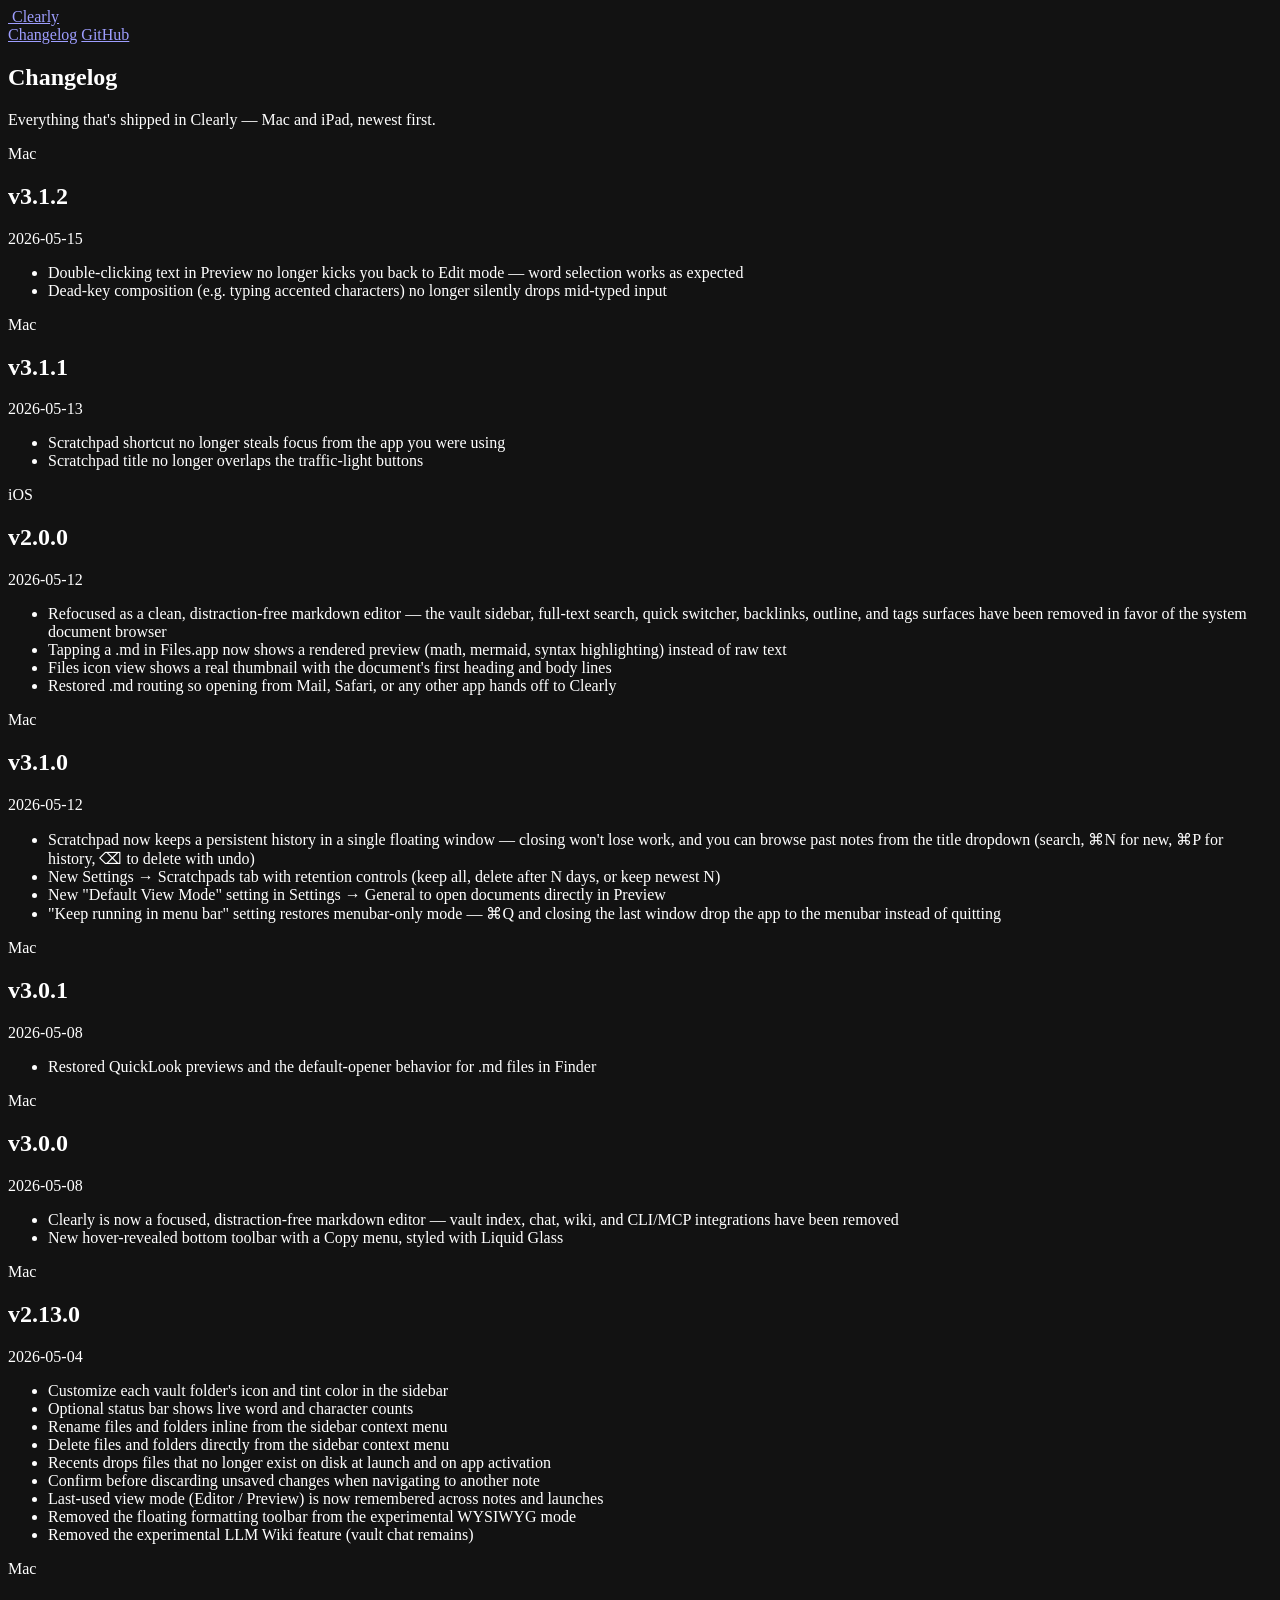
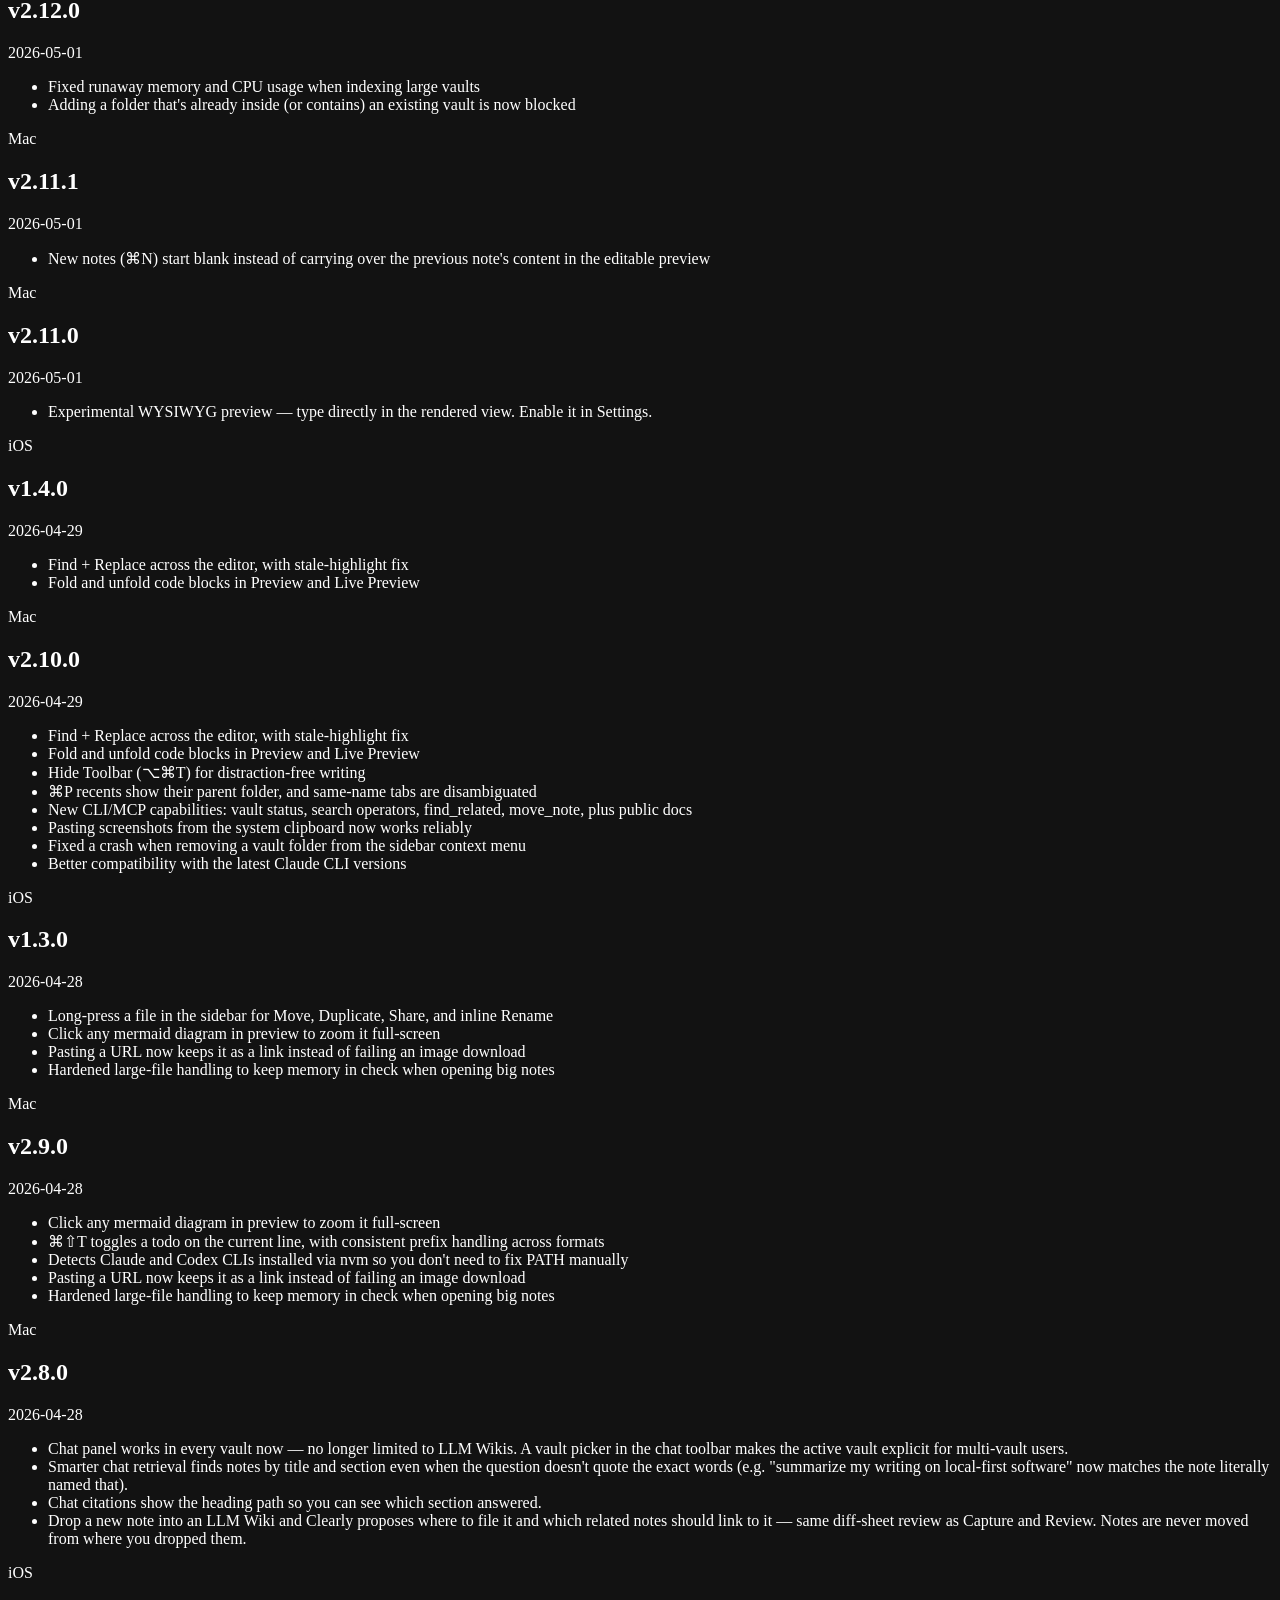
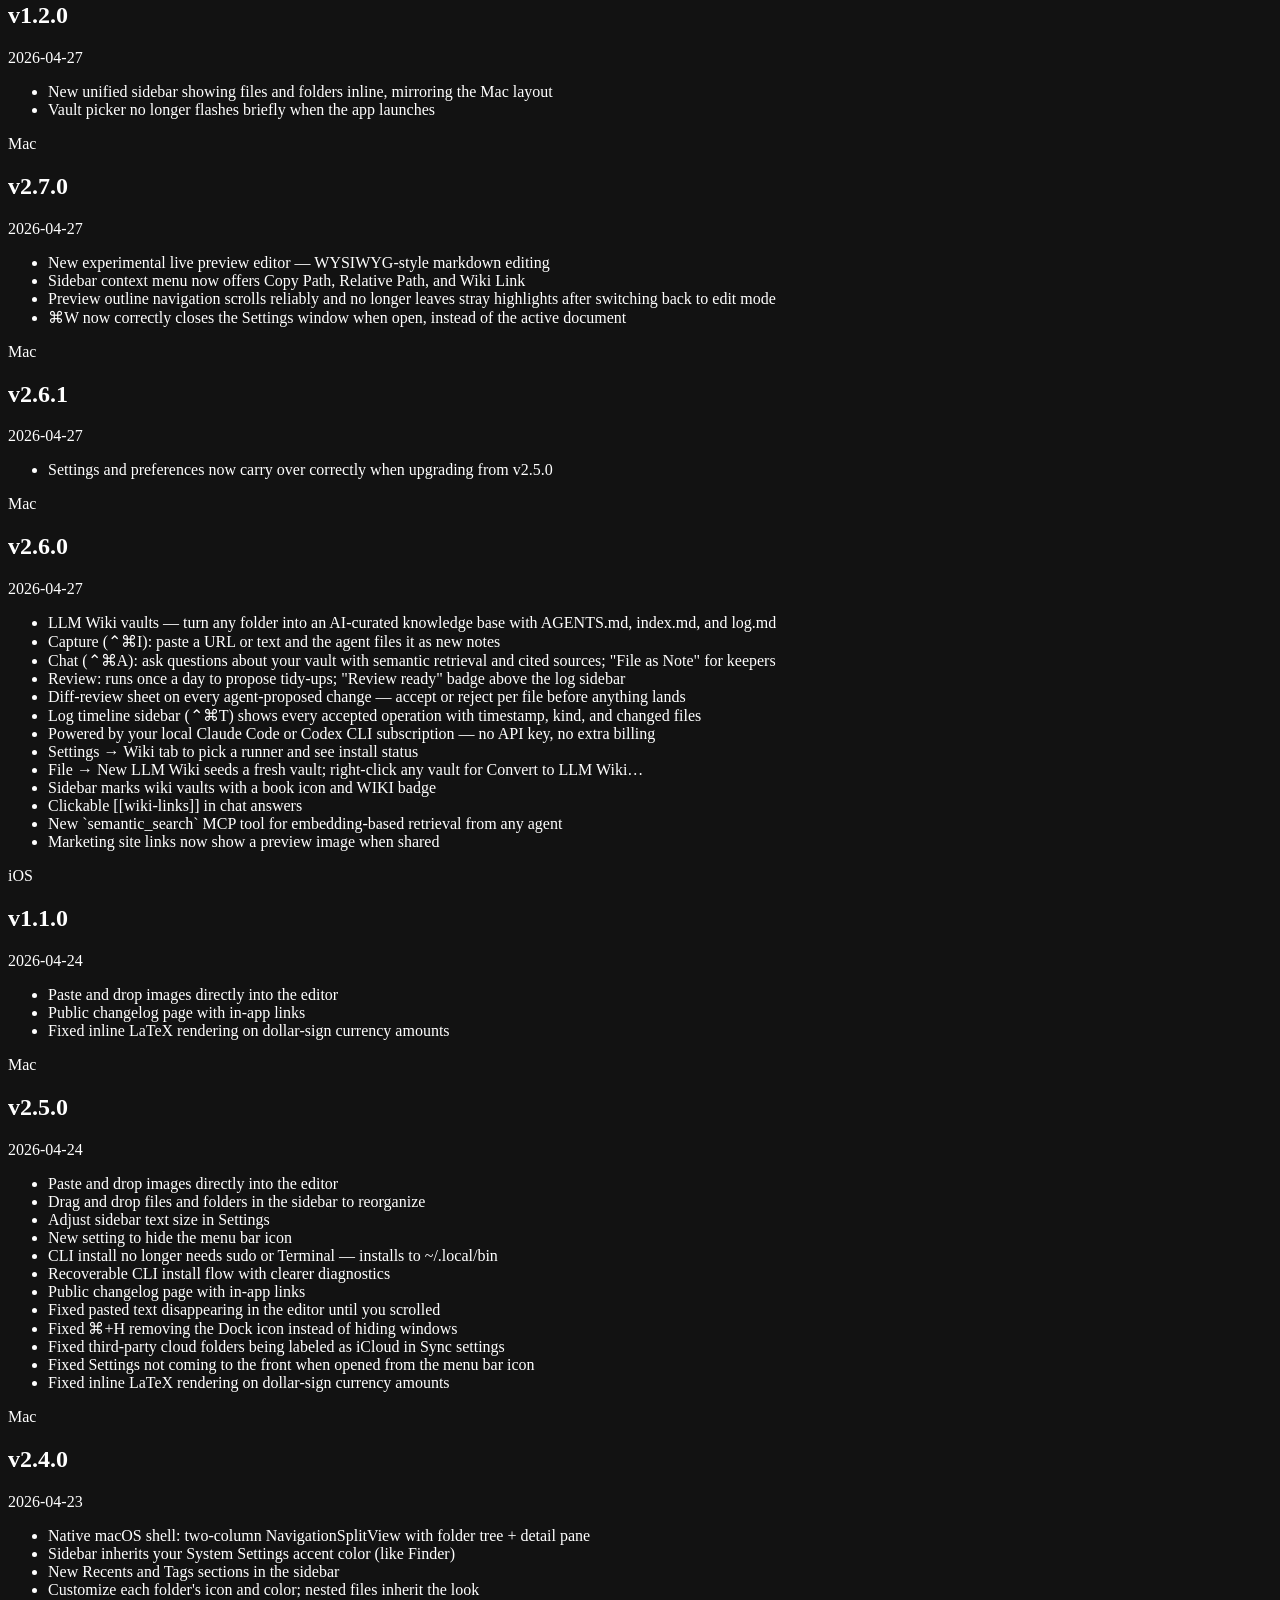
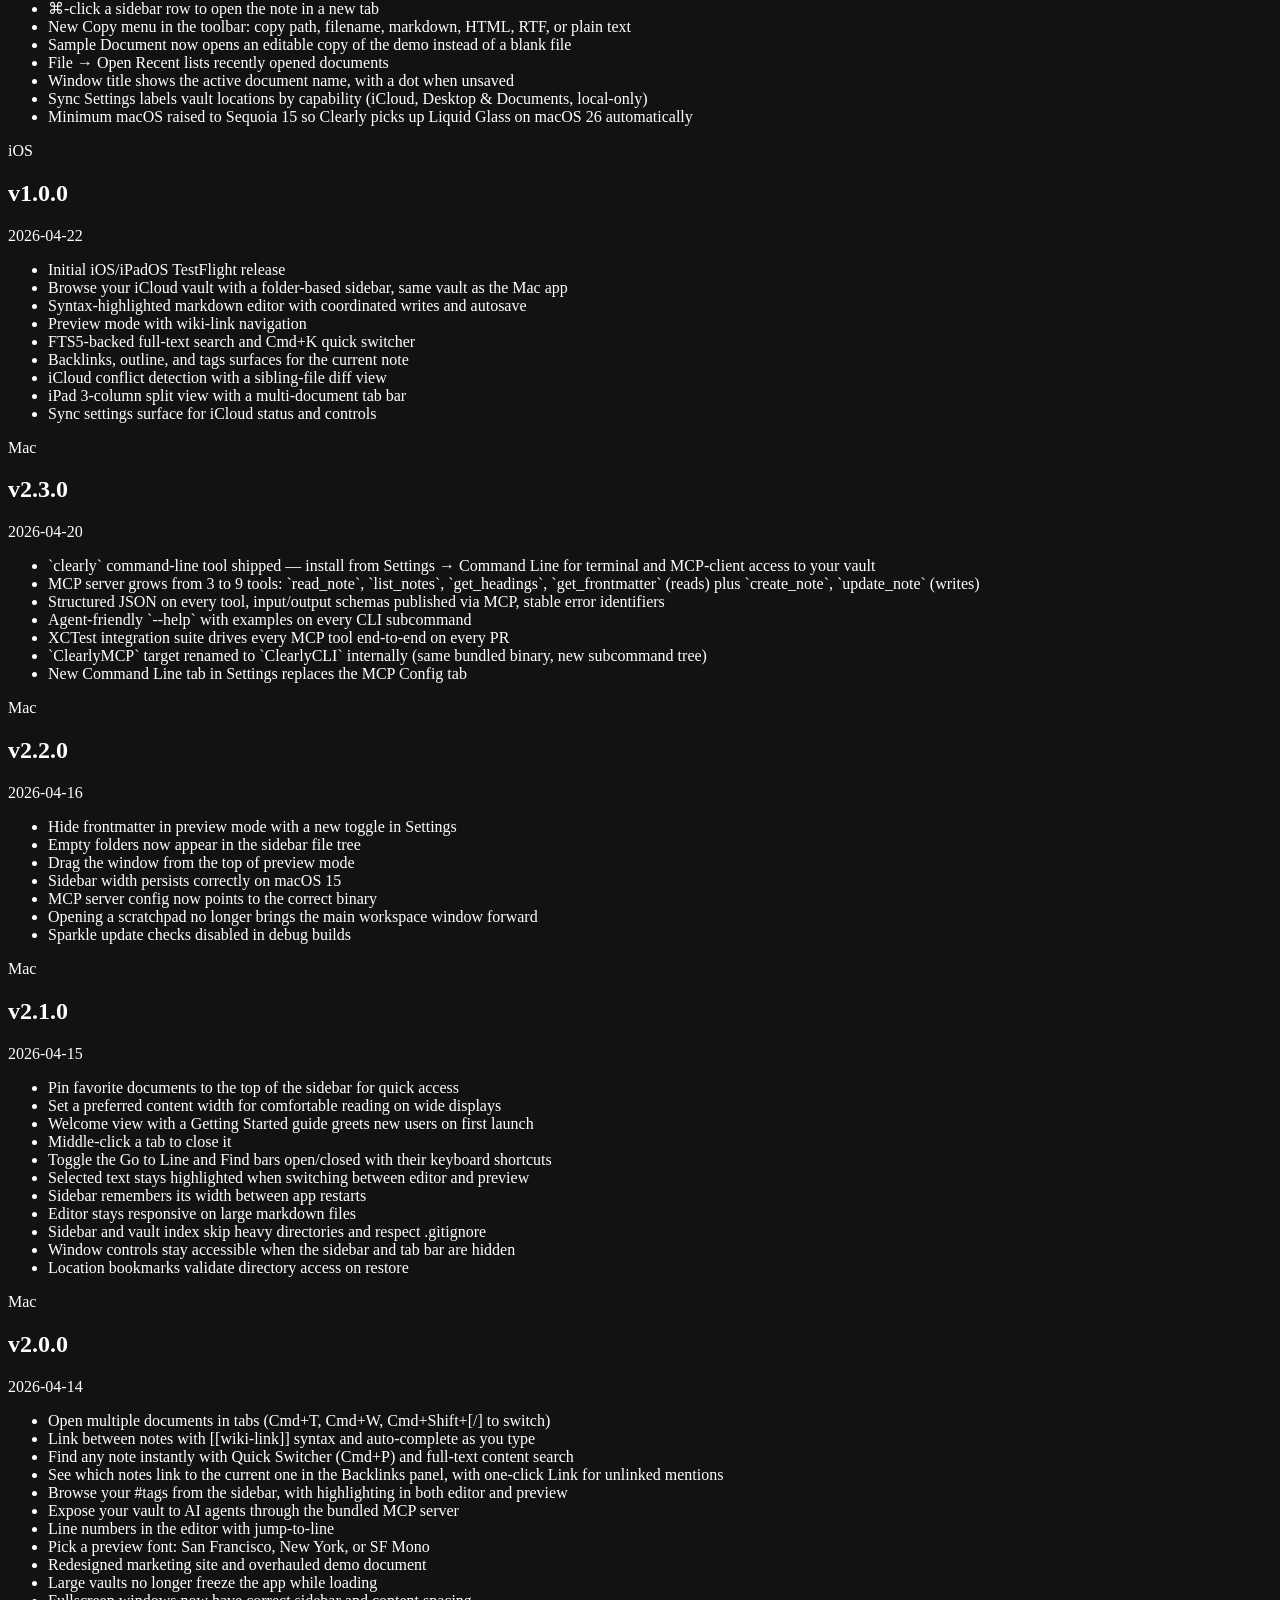
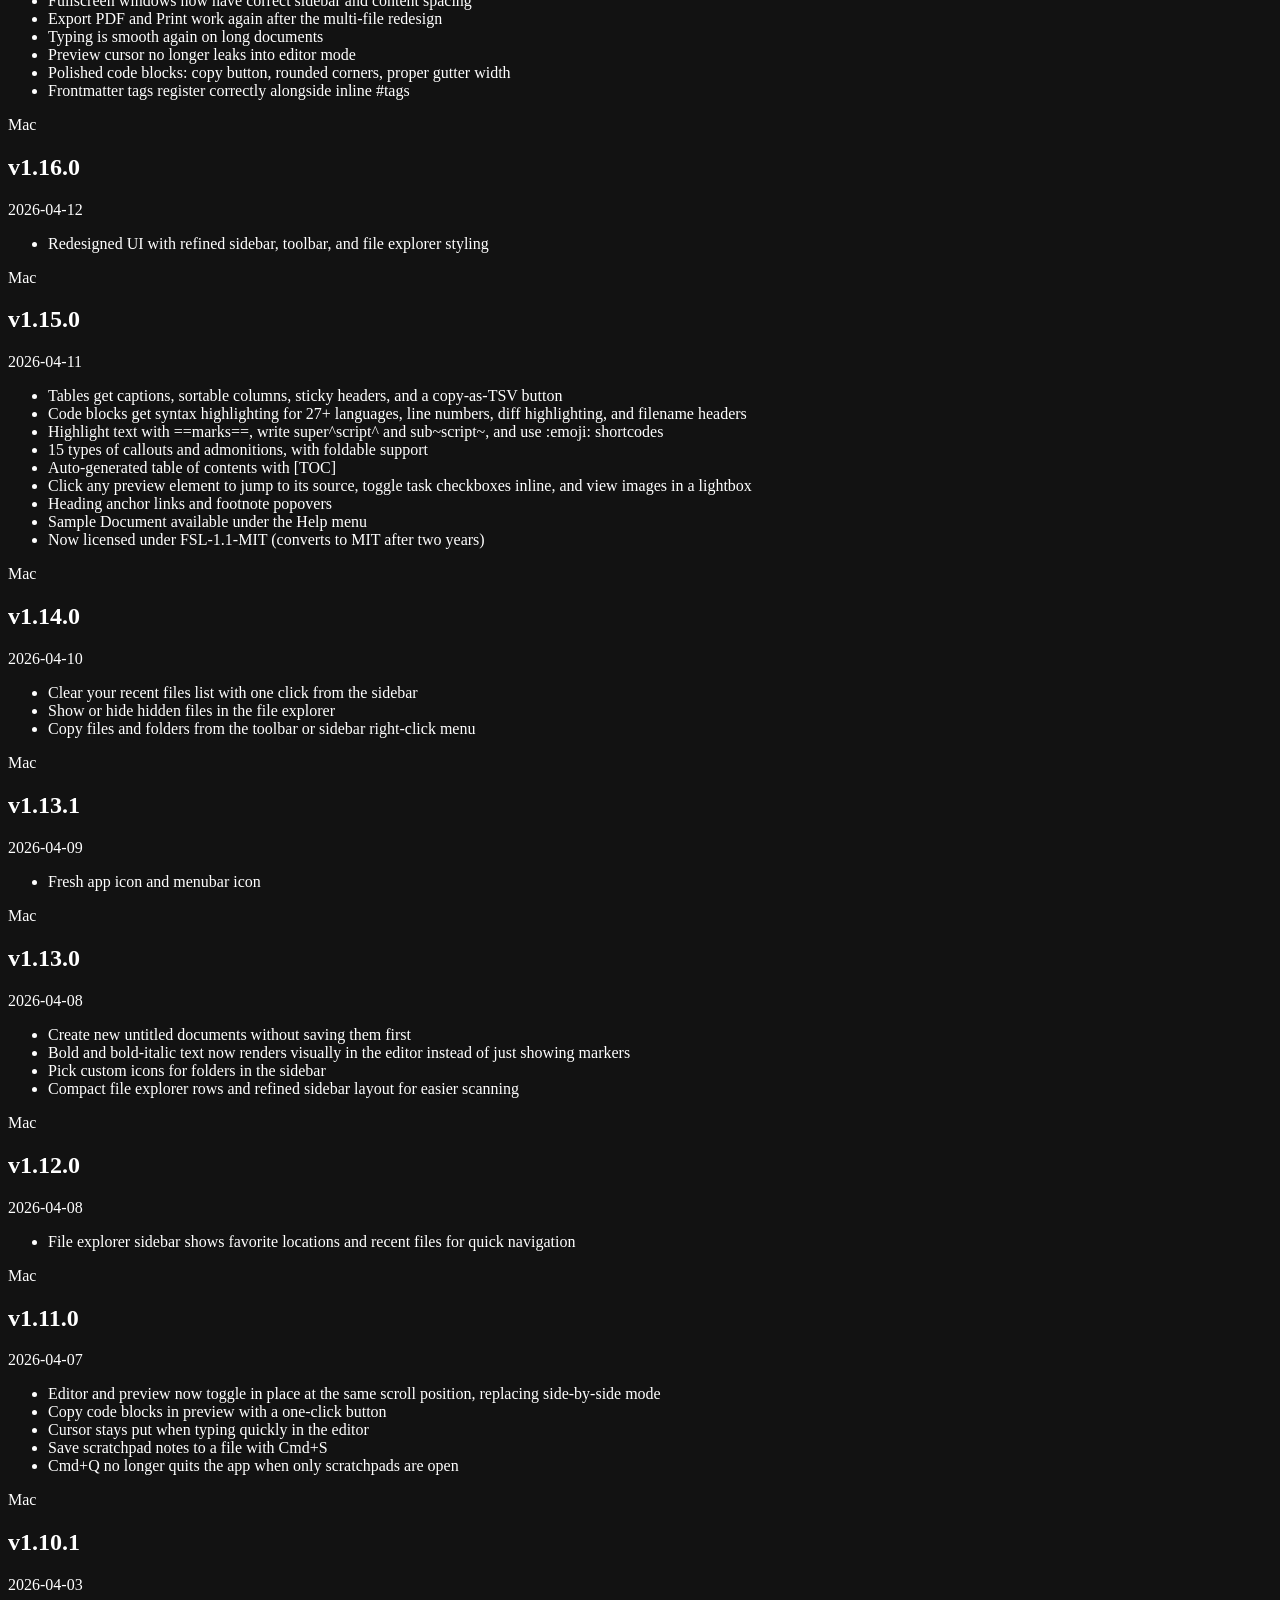
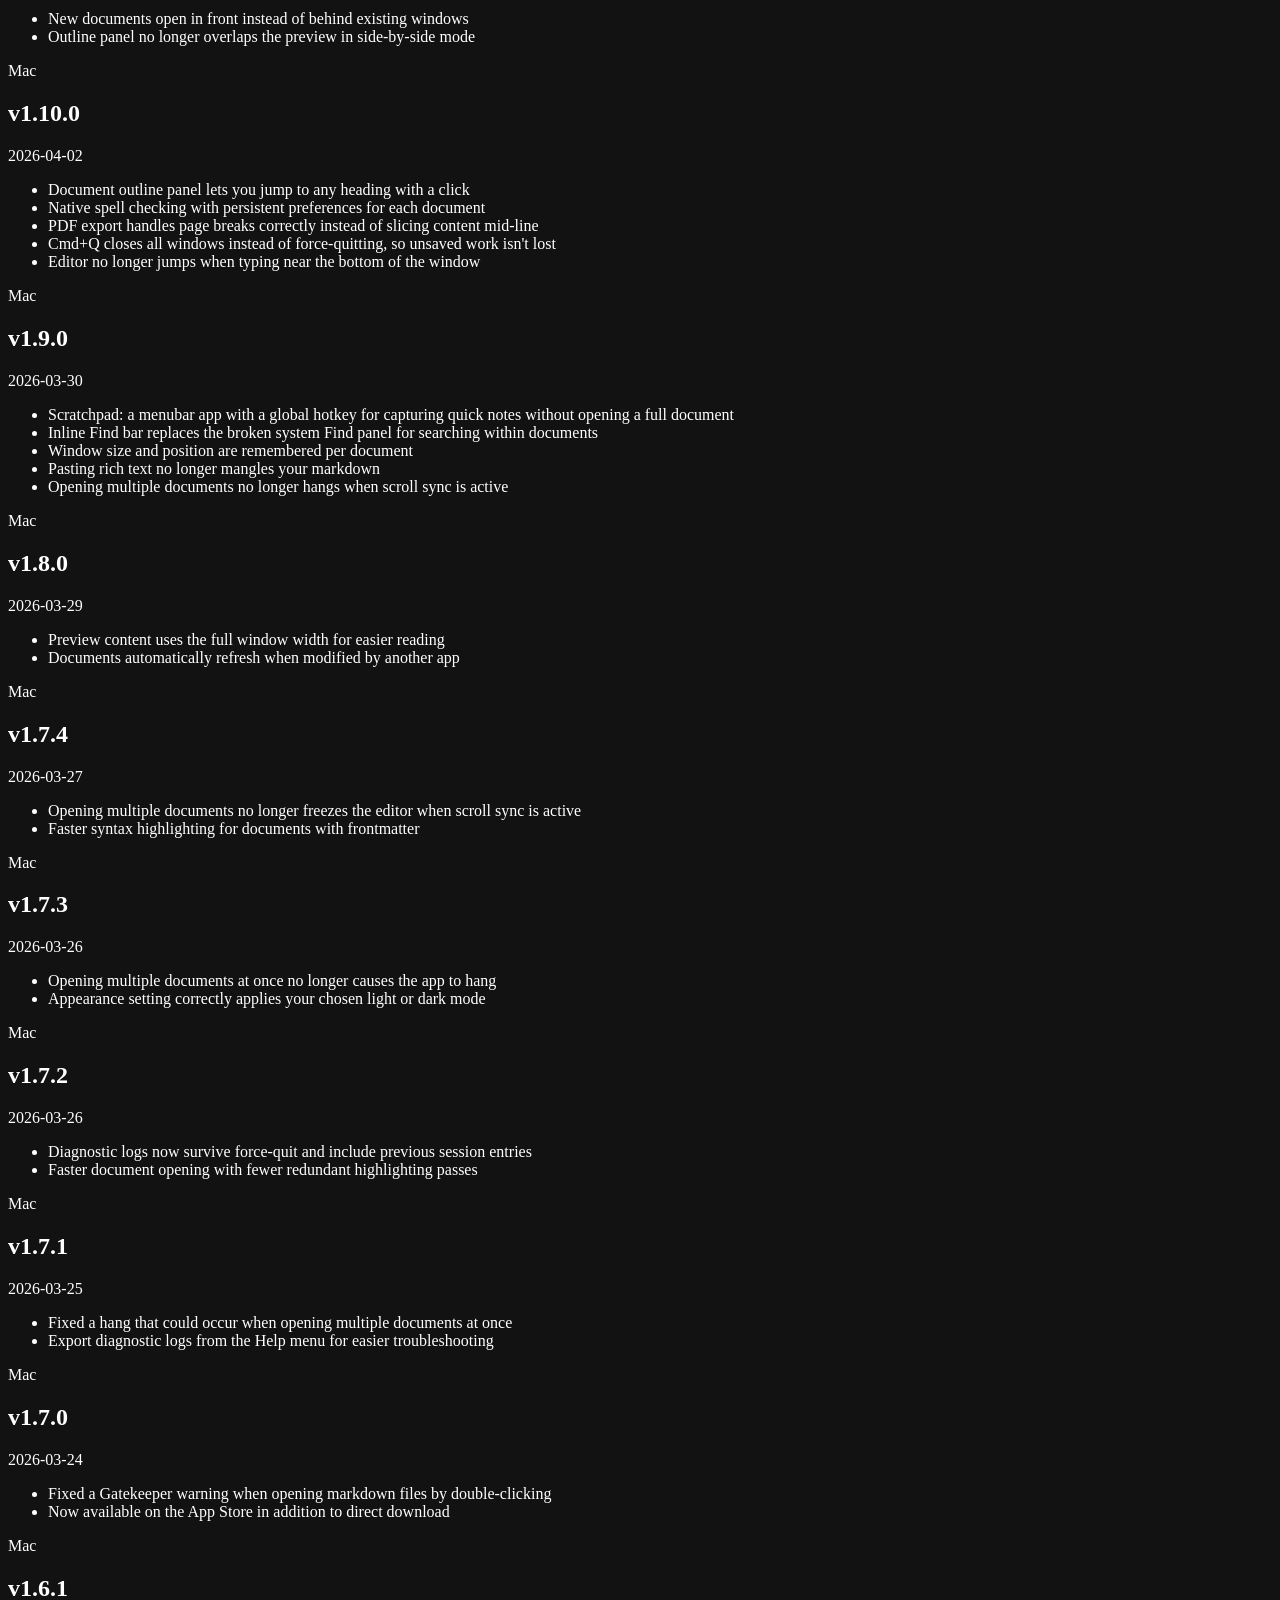
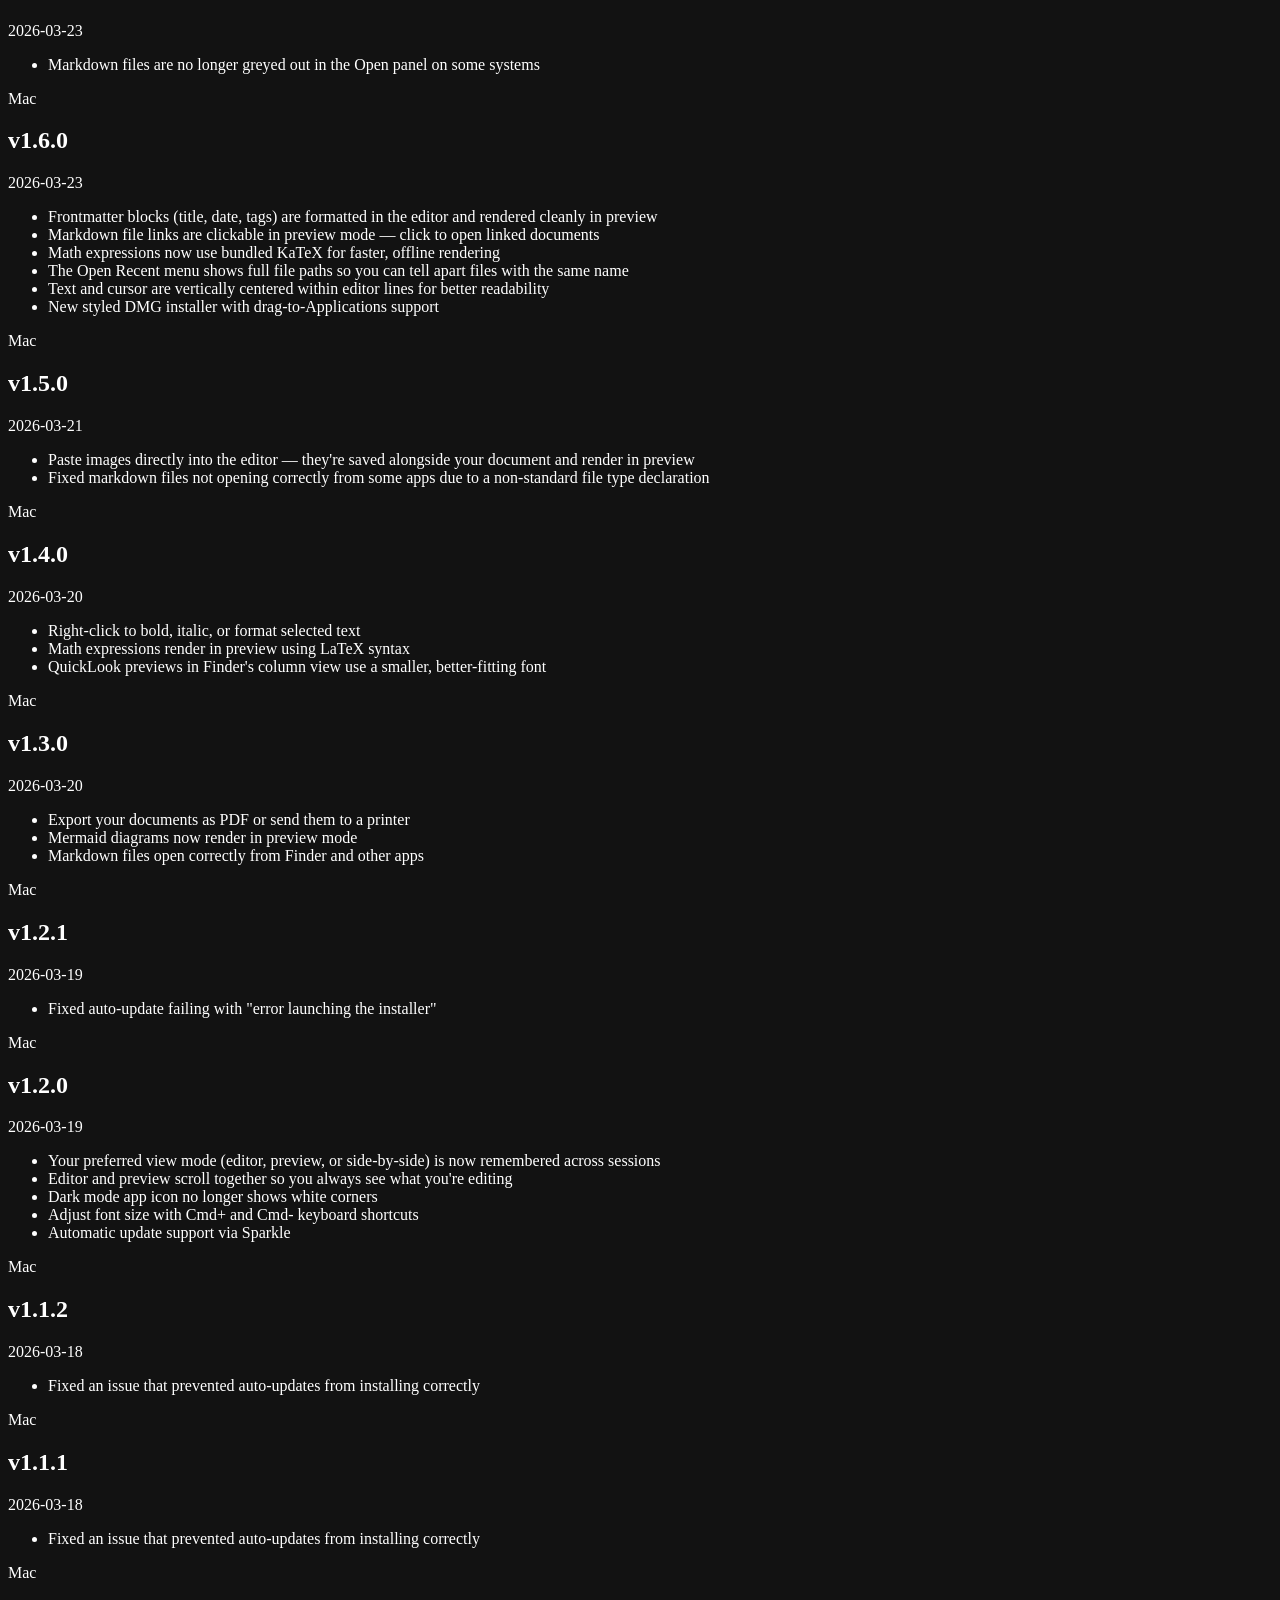
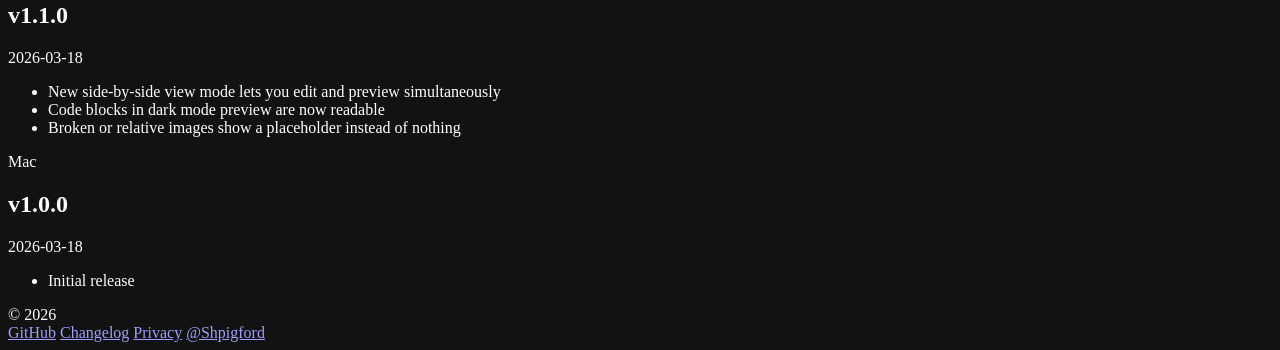
==== commit 285e35dc: "chore: update appcast for v3.1.2" ====
--- a/website/changelog.html
+++ b/website/changelog.html
@@ -68,6 +68,41 @@
 
         <section class="pb-24">
             <div class="max-w-3xl mx-auto px-6 space-y-4">
+                <article id="mac-v3.1.2" class="rounded-xl outline-1 -outline-offset-1 outline-white/10 bg-white/[0.02] p-6 md:p-8">
+                    <header class="flex flex-wrap items-center gap-3 mb-4">
+                        <span class="inline-flex items-center px-2 py-0.5 rounded-full text-xs font-medium bg-blue-500/10 text-blue-300 ring-1 ring-inset ring-blue-500/20">Mac</span>
+                        <h2 class="text-lg font-medium text-white font-mono tracking-tight">v3.1.2</h2>
+                        <span class="ml-auto text-sm text-zinc-500 font-mono">2026-05-15</span>
+                    </header>
+                    <ul class="space-y-2 text-sm text-zinc-400 list-none pl-0">
+                    <li class="relative pl-5 before:content-[''] before:absolute before:left-1 before:top-[0.55rem] before:size-1 before:rounded-full before:bg-zinc-600">Double-clicking text in Preview no longer kicks you back to Edit mode — word selection works as expected</li>
+                    <li class="relative pl-5 before:content-[''] before:absolute before:left-1 before:top-[0.55rem] before:size-1 before:rounded-full before:bg-zinc-600">Dead-key composition (e.g. typing accented characters) no longer silently drops mid-typed input</li>
+                    </ul>
+                </article>
+                <article id="mac-v3.1.1" class="rounded-xl outline-1 -outline-offset-1 outline-white/10 bg-white/[0.02] p-6 md:p-8">
+                    <header class="flex flex-wrap items-center gap-3 mb-4">
+                        <span class="inline-flex items-center px-2 py-0.5 rounded-full text-xs font-medium bg-blue-500/10 text-blue-300 ring-1 ring-inset ring-blue-500/20">Mac</span>
+                        <h2 class="text-lg font-medium text-white font-mono tracking-tight">v3.1.1</h2>
+                        <span class="ml-auto text-sm text-zinc-500 font-mono">2026-05-13</span>
+                    </header>
+                    <ul class="space-y-2 text-sm text-zinc-400 list-none pl-0">
+                    <li class="relative pl-5 before:content-[''] before:absolute before:left-1 before:top-[0.55rem] before:size-1 before:rounded-full before:bg-zinc-600">Scratchpad shortcut no longer steals focus from the app you were using</li>
+                    <li class="relative pl-5 before:content-[''] before:absolute before:left-1 before:top-[0.55rem] before:size-1 before:rounded-full before:bg-zinc-600">Scratchpad title no longer overlaps the traffic-light buttons</li>
+                    </ul>
+                </article>
+                <article id="ios-v2.0.0" class="rounded-xl outline-1 -outline-offset-1 outline-white/10 bg-white/[0.02] p-6 md:p-8">
+                    <header class="flex flex-wrap items-center gap-3 mb-4">
+                        <span class="inline-flex items-center px-2 py-0.5 rounded-full text-xs font-medium bg-purple-500/10 text-purple-300 ring-1 ring-inset ring-purple-500/20">iOS</span>
+                        <h2 class="text-lg font-medium text-white font-mono tracking-tight">v2.0.0</h2>
+                        <span class="ml-auto text-sm text-zinc-500 font-mono">2026-05-12</span>
+                    </header>
+                    <ul class="space-y-2 text-sm text-zinc-400 list-none pl-0">
+                    <li class="relative pl-5 before:content-[''] before:absolute before:left-1 before:top-[0.55rem] before:size-1 before:rounded-full before:bg-zinc-600">Refocused as a clean, distraction-free markdown editor — the vault sidebar, full-text search, quick switcher, backlinks, outline, and tags surfaces have been removed in favor of the system document browser</li>
+                    <li class="relative pl-5 before:content-[''] before:absolute before:left-1 before:top-[0.55rem] before:size-1 before:rounded-full before:bg-zinc-600">Tapping a .md in Files.app now shows a rendered preview (math, mermaid, syntax highlighting) instead of raw text</li>
+                    <li class="relative pl-5 before:content-[''] before:absolute before:left-1 before:top-[0.55rem] before:size-1 before:rounded-full before:bg-zinc-600">Files icon view shows a real thumbnail with the document's first heading and body lines</li>
+                    <li class="relative pl-5 before:content-[''] before:absolute before:left-1 before:top-[0.55rem] before:size-1 before:rounded-full before:bg-zinc-600">Restored .md routing so opening from Mail, Safari, or any other app hands off to Clearly</li>
+                    </ul>
+                </article>
                 <article id="mac-v3.1.0" class="rounded-xl outline-1 -outline-offset-1 outline-white/10 bg-white/[0.02] p-6 md:p-8">
                     <header class="flex flex-wrap items-center gap-3 mb-4">
                         <span class="inline-flex items-center px-2 py-0.5 rounded-full text-xs font-medium bg-blue-500/10 text-blue-300 ring-1 ring-inset ring-blue-500/20">Mac</span>
@@ -151,6 +186,17 @@
                     <li class="relative pl-5 before:content-[''] before:absolute before:left-1 before:top-[0.55rem] before:size-1 before:rounded-full before:bg-zinc-600">Experimental WYSIWYG preview — type directly in the rendered view. Enable it in Settings.</li>
                     </ul>
                 </article>
+                <article id="ios-v1.4.0" class="rounded-xl outline-1 -outline-offset-1 outline-white/10 bg-white/[0.02] p-6 md:p-8">
+                    <header class="flex flex-wrap items-center gap-3 mb-4">
+                        <span class="inline-flex items-center px-2 py-0.5 rounded-full text-xs font-medium bg-purple-500/10 text-purple-300 ring-1 ring-inset ring-purple-500/20">iOS</span>
+                        <h2 class="text-lg font-medium text-white font-mono tracking-tight">v1.4.0</h2>
+                        <span class="ml-auto text-sm text-zinc-500 font-mono">2026-04-29</span>
+                    </header>
+                    <ul class="space-y-2 text-sm text-zinc-400 list-none pl-0">
+                    <li class="relative pl-5 before:content-[''] before:absolute before:left-1 before:top-[0.55rem] before:size-1 before:rounded-full before:bg-zinc-600">Find + Replace across the editor, with stale-highlight fix</li>
+                    <li class="relative pl-5 before:content-[''] before:absolute before:left-1 before:top-[0.55rem] before:size-1 before:rounded-full before:bg-zinc-600">Fold and unfold code blocks in Preview and Live Preview</li>
+                    </ul>
+                </article>
                 <article id="mac-v2.10.0" class="rounded-xl outline-1 -outline-offset-1 outline-white/10 bg-white/[0.02] p-6 md:p-8">
                     <header class="flex flex-wrap items-center gap-3 mb-4">
                         <span class="inline-flex items-center px-2 py-0.5 rounded-full text-xs font-medium bg-blue-500/10 text-blue-300 ring-1 ring-inset ring-blue-500/20">Mac</span>
@@ -168,15 +214,17 @@
                     <li class="relative pl-5 before:content-[''] before:absolute before:left-1 before:top-[0.55rem] before:size-1 before:rounded-full before:bg-zinc-600">Better compatibility with the latest Claude CLI versions</li>
                     </ul>
                 </article>
-                <article id="ios-v1.4.0" class="rounded-xl outline-1 -outline-offset-1 outline-white/10 bg-white/[0.02] p-6 md:p-8">
+                <article id="ios-v1.3.0" class="rounded-xl outline-1 -outline-offset-1 outline-white/10 bg-white/[0.02] p-6 md:p-8">
                     <header class="flex flex-wrap items-center gap-3 mb-4">
                         <span class="inline-flex items-center px-2 py-0.5 rounded-full text-xs font-medium bg-purple-500/10 text-purple-300 ring-1 ring-inset ring-purple-500/20">iOS</span>
-                        <h2 class="text-lg font-medium text-white font-mono tracking-tight">v1.4.0</h2>
-                        <span class="ml-auto text-sm text-zinc-500 font-mono">2026-04-29</span>
-                    </header>
-                    <ul class="space-y-2 text-sm text-zinc-400 list-none pl-0">
-                    <li class="relative pl-5 before:content-[''] before:absolute before:left-1 before:top-[0.55rem] before:size-1 before:rounded-full before:bg-zinc-600">Find + Replace across the editor, with stale-highlight fix</li>
-                    <li class="relative pl-5 before:content-[''] before:absolute before:left-1 before:top-[0.55rem] before:size-1 before:rounded-full before:bg-zinc-600">Fold and unfold code blocks in Preview and Live Preview</li>
+                        <h2 class="text-lg font-medium text-white font-mono tracking-tight">v1.3.0</h2>
+                        <span class="ml-auto text-sm text-zinc-500 font-mono">2026-04-28</span>
+                    </header>
+                    <ul class="space-y-2 text-sm text-zinc-400 list-none pl-0">
+                    <li class="relative pl-5 before:content-[''] before:absolute before:left-1 before:top-[0.55rem] before:size-1 before:rounded-full before:bg-zinc-600">Long-press a file in the sidebar for Move, Duplicate, Share, and inline Rename</li>
+                    <li class="relative pl-5 before:content-[''] before:absolute before:left-1 before:top-[0.55rem] before:size-1 before:rounded-full before:bg-zinc-600">Click any mermaid diagram in preview to zoom it full-screen</li>
+                    <li class="relative pl-5 before:content-[''] before:absolute before:left-1 before:top-[0.55rem] before:size-1 before:rounded-full before:bg-zinc-600">Pasting a URL now keeps it as a link instead of failing an image download</li>
+                    <li class="relative pl-5 before:content-[''] before:absolute before:left-1 before:top-[0.55rem] before:size-1 before:rounded-full before:bg-zinc-600">Hardened large-file handling to keep memory in check when opening big notes</li>
                     </ul>
                 </article>
                 <article id="mac-v2.9.0" class="rounded-xl outline-1 -outline-offset-1 outline-white/10 bg-white/[0.02] p-6 md:p-8">
@@ -206,17 +254,15 @@
                     <li class="relative pl-5 before:content-[''] before:absolute before:left-1 before:top-[0.55rem] before:size-1 before:rounded-full before:bg-zinc-600">Drop a new note into an LLM Wiki and Clearly proposes where to file it and which related notes should link to it — same diff-sheet review as Capture and Review. Notes are never moved from where you dropped them.</li>
                     </ul>
                 </article>
-                <article id="ios-v1.3.0" class="rounded-xl outline-1 -outline-offset-1 outline-white/10 bg-white/[0.02] p-6 md:p-8">
+                <article id="ios-v1.2.0" class="rounded-xl outline-1 -outline-offset-1 outline-white/10 bg-white/[0.02] p-6 md:p-8">
                     <header class="flex flex-wrap items-center gap-3 mb-4">
                         <span class="inline-flex items-center px-2 py-0.5 rounded-full text-xs font-medium bg-purple-500/10 text-purple-300 ring-1 ring-inset ring-purple-500/20">iOS</span>
-                        <h2 class="text-lg font-medium text-white font-mono tracking-tight">v1.3.0</h2>
-                        <span class="ml-auto text-sm text-zinc-500 font-mono">2026-04-28</span>
-                    </header>
-                    <ul class="space-y-2 text-sm text-zinc-400 list-none pl-0">
-                    <li class="relative pl-5 before:content-[''] before:absolute before:left-1 before:top-[0.55rem] before:size-1 before:rounded-full before:bg-zinc-600">Long-press a file in the sidebar for Move, Duplicate, Share, and inline Rename</li>
-                    <li class="relative pl-5 before:content-[''] before:absolute before:left-1 before:top-[0.55rem] before:size-1 before:rounded-full before:bg-zinc-600">Click any mermaid diagram in preview to zoom it full-screen</li>
-                    <li class="relative pl-5 before:content-[''] before:absolute before:left-1 before:top-[0.55rem] before:size-1 before:rounded-full before:bg-zinc-600">Pasting a URL now keeps it as a link instead of failing an image download</li>
-                    <li class="relative pl-5 before:content-[''] before:absolute before:left-1 before:top-[0.55rem] before:size-1 before:rounded-full before:bg-zinc-600">Hardened large-file handling to keep memory in check when opening big notes</li>
+                        <h2 class="text-lg font-medium text-white font-mono tracking-tight">v1.2.0</h2>
+                        <span class="ml-auto text-sm text-zinc-500 font-mono">2026-04-27</span>
+                    </header>
+                    <ul class="space-y-2 text-sm text-zinc-400 list-none pl-0">
+                    <li class="relative pl-5 before:content-[''] before:absolute before:left-1 before:top-[0.55rem] before:size-1 before:rounded-full before:bg-zinc-600">New unified sidebar showing files and folders inline, mirroring the Mac layout</li>
+                    <li class="relative pl-5 before:content-[''] before:absolute before:left-1 before:top-[0.55rem] before:size-1 before:rounded-full before:bg-zinc-600">Vault picker no longer flashes briefly when the app launches</li>
                     </ul>
                 </article>
                 <article id="mac-v2.7.0" class="rounded-xl outline-1 -outline-offset-1 outline-white/10 bg-white/[0.02] p-6 md:p-8">
@@ -264,15 +310,16 @@
                     <li class="relative pl-5 before:content-[''] before:absolute before:left-1 before:top-[0.55rem] before:size-1 before:rounded-full before:bg-zinc-600">Marketing site links now show a preview image when shared</li>
                     </ul>
                 </article>
-                <article id="ios-v1.2.0" class="rounded-xl outline-1 -outline-offset-1 outline-white/10 bg-white/[0.02] p-6 md:p-8">
+                <article id="ios-v1.1.0" class="rounded-xl outline-1 -outline-offset-1 outline-white/10 bg-white/[0.02] p-6 md:p-8">
                     <header class="flex flex-wrap items-center gap-3 mb-4">
                         <span class="inline-flex items-center px-2 py-0.5 rounded-full text-xs font-medium bg-purple-500/10 text-purple-300 ring-1 ring-inset ring-purple-500/20">iOS</span>
-                        <h2 class="text-lg font-medium text-white font-mono tracking-tight">v1.2.0</h2>
-                        <span class="ml-auto text-sm text-zinc-500 font-mono">2026-04-27</span>
-                    </header>
-                    <ul class="space-y-2 text-sm text-zinc-400 list-none pl-0">
-                    <li class="relative pl-5 before:content-[''] before:absolute before:left-1 before:top-[0.55rem] before:size-1 before:rounded-full before:bg-zinc-600">New unified sidebar showing files and folders inline, mirroring the Mac layout</li>
-                    <li class="relative pl-5 before:content-[''] before:absolute before:left-1 before:top-[0.55rem] before:size-1 before:rounded-full before:bg-zinc-600">Vault picker no longer flashes briefly when the app launches</li>
+                        <h2 class="text-lg font-medium text-white font-mono tracking-tight">v1.1.0</h2>
+                        <span class="ml-auto text-sm text-zinc-500 font-mono">2026-04-24</span>
+                    </header>
+                    <ul class="space-y-2 text-sm text-zinc-400 list-none pl-0">
+                    <li class="relative pl-5 before:content-[''] before:absolute before:left-1 before:top-[0.55rem] before:size-1 before:rounded-full before:bg-zinc-600">Paste and drop images directly into the editor</li>
+                    <li class="relative pl-5 before:content-[''] before:absolute before:left-1 before:top-[0.55rem] before:size-1 before:rounded-full before:bg-zinc-600">Public changelog page with in-app links</li>
+                    <li class="relative pl-5 before:content-[''] before:absolute before:left-1 before:top-[0.55rem] before:size-1 before:rounded-full before:bg-zinc-600">Fixed inline LaTeX rendering on dollar-sign currency amounts</li>
                     </ul>
                 </article>
                 <article id="mac-v2.5.0" class="rounded-xl outline-1 -outline-offset-1 outline-white/10 bg-white/[0.02] p-6 md:p-8">
@@ -293,18 +340,6 @@
                     <li class="relative pl-5 before:content-[''] before:absolute before:left-1 before:top-[0.55rem] before:size-1 before:rounded-full before:bg-zinc-600">Fixed ⌘+H removing the Dock icon instead of hiding windows</li>
                     <li class="relative pl-5 before:content-[''] before:absolute before:left-1 before:top-[0.55rem] before:size-1 before:rounded-full before:bg-zinc-600">Fixed third-party cloud folders being labeled as iCloud in Sync settings</li>
                     <li class="relative pl-5 before:content-[''] before:absolute before:left-1 before:top-[0.55rem] before:size-1 before:rounded-full before:bg-zinc-600">Fixed Settings not coming to the front when opened from the menu bar icon</li>
-                    <li class="relative pl-5 before:content-[''] before:absolute before:left-1 before:top-[0.55rem] before:size-1 before:rounded-full before:bg-zinc-600">Fixed inline LaTeX rendering on dollar-sign currency amounts</li>
-                    </ul>
-                </article>
-                <article id="ios-v1.1.0" class="rounded-xl outline-1 -outline-offset-1 outline-white/10 bg-white/[0.02] p-6 md:p-8">
-                    <header class="flex flex-wrap items-center gap-3 mb-4">
-                        <span class="inline-flex items-center px-2 py-0.5 rounded-full text-xs font-medium bg-purple-500/10 text-purple-300 ring-1 ring-inset ring-purple-500/20">iOS</span>
-                        <h2 class="text-lg font-medium text-white font-mono tracking-tight">v1.1.0</h2>
-                        <span class="ml-auto text-sm text-zinc-500 font-mono">2026-04-24</span>
-                    </header>
-                    <ul class="space-y-2 text-sm text-zinc-400 list-none pl-0">
-                    <li class="relative pl-5 before:content-[''] before:absolute before:left-1 before:top-[0.55rem] before:size-1 before:rounded-full before:bg-zinc-600">Paste and drop images directly into the editor</li>
-                    <li class="relative pl-5 before:content-[''] before:absolute before:left-1 before:top-[0.55rem] before:size-1 before:rounded-full before:bg-zinc-600">Public changelog page with in-app links</li>
                     <li class="relative pl-5 before:content-[''] before:absolute before:left-1 before:top-[0.55rem] before:size-1 before:rounded-full before:bg-zinc-600">Fixed inline LaTeX rendering on dollar-sign currency amounts</li>
                     </ul>
                 </article>
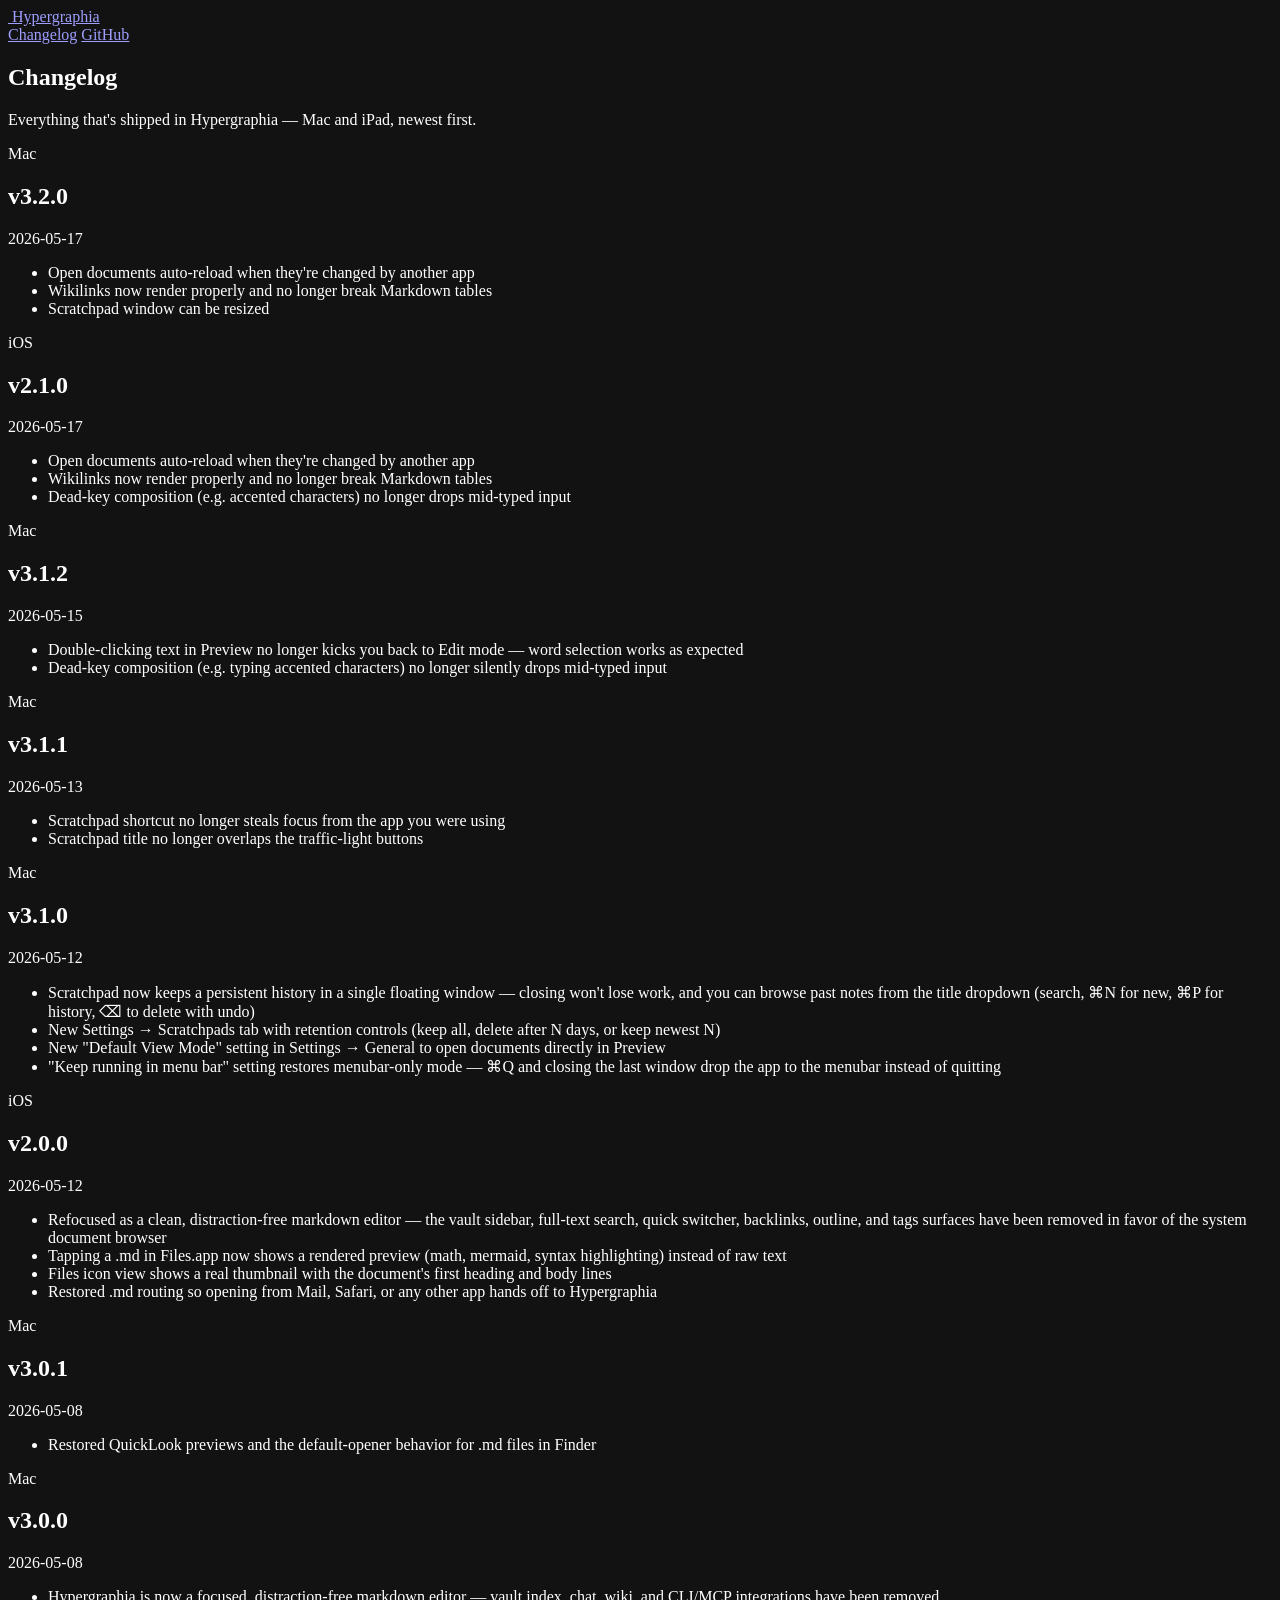
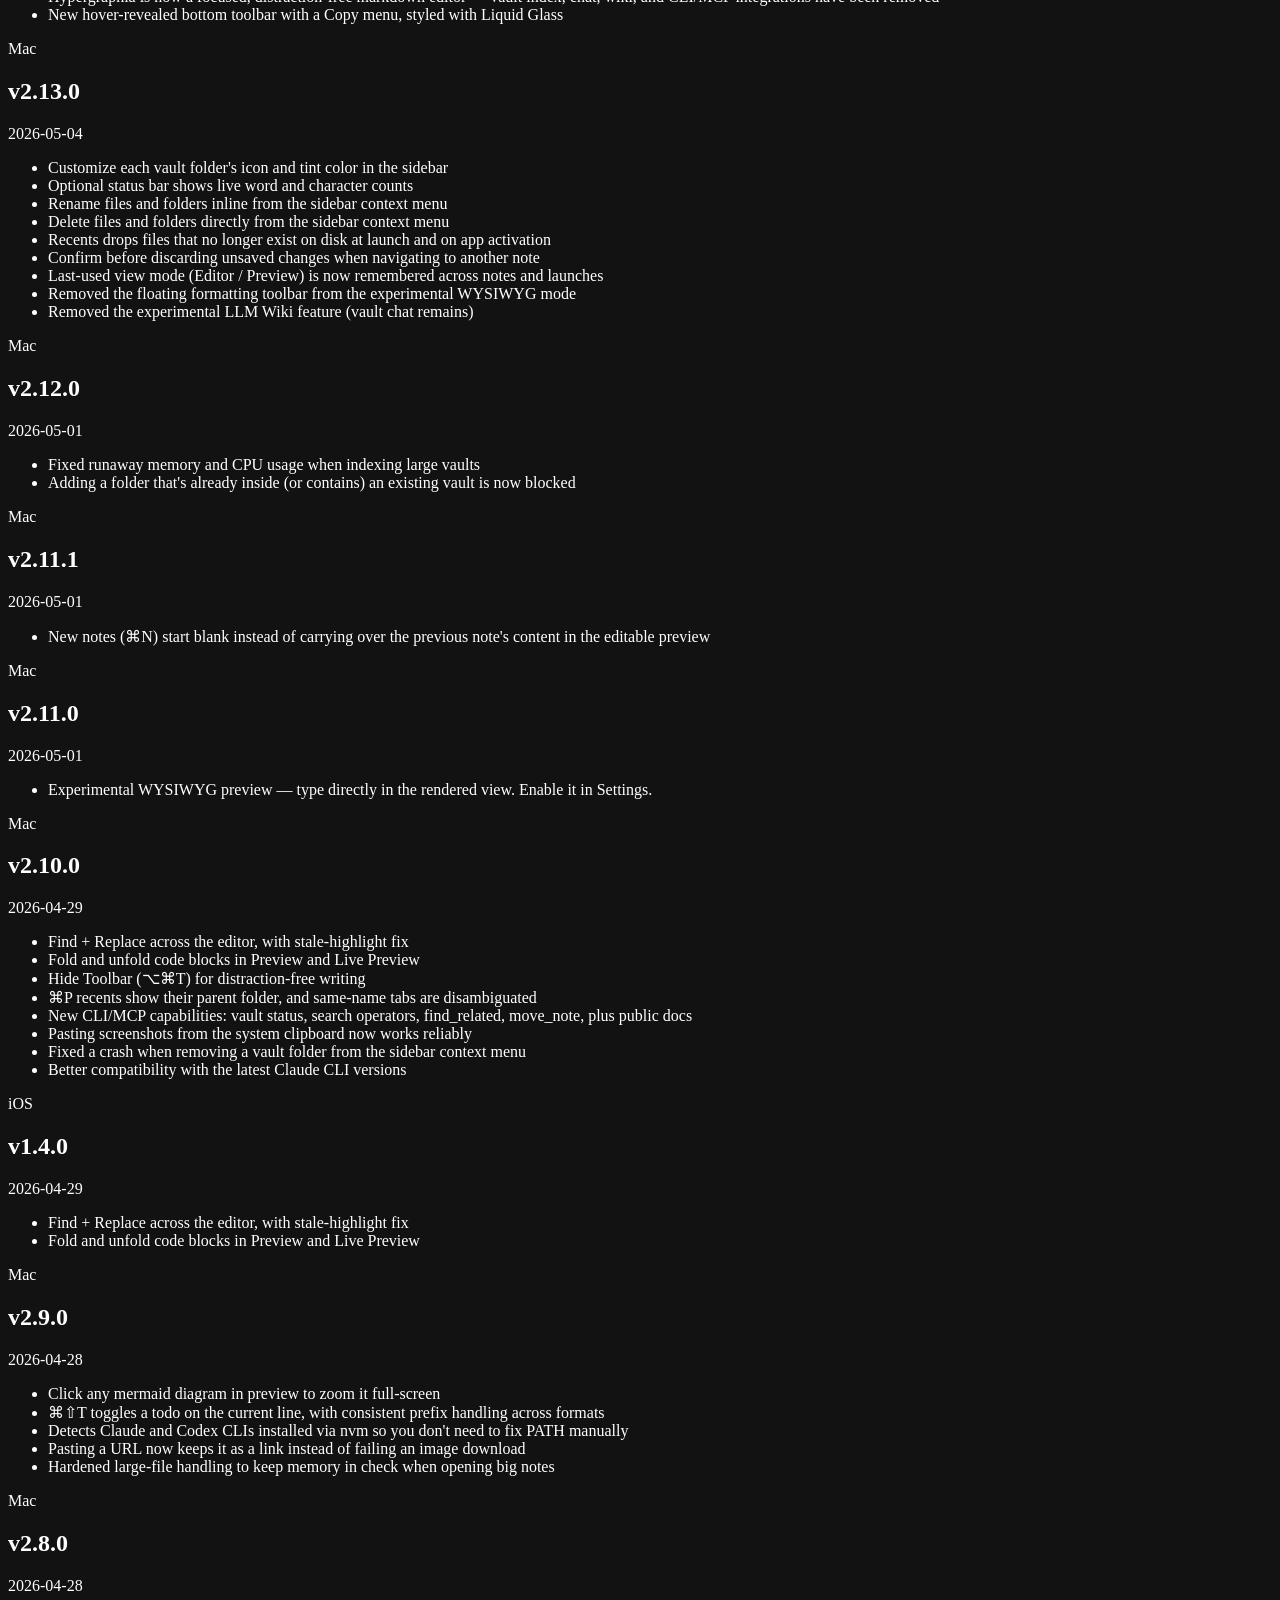
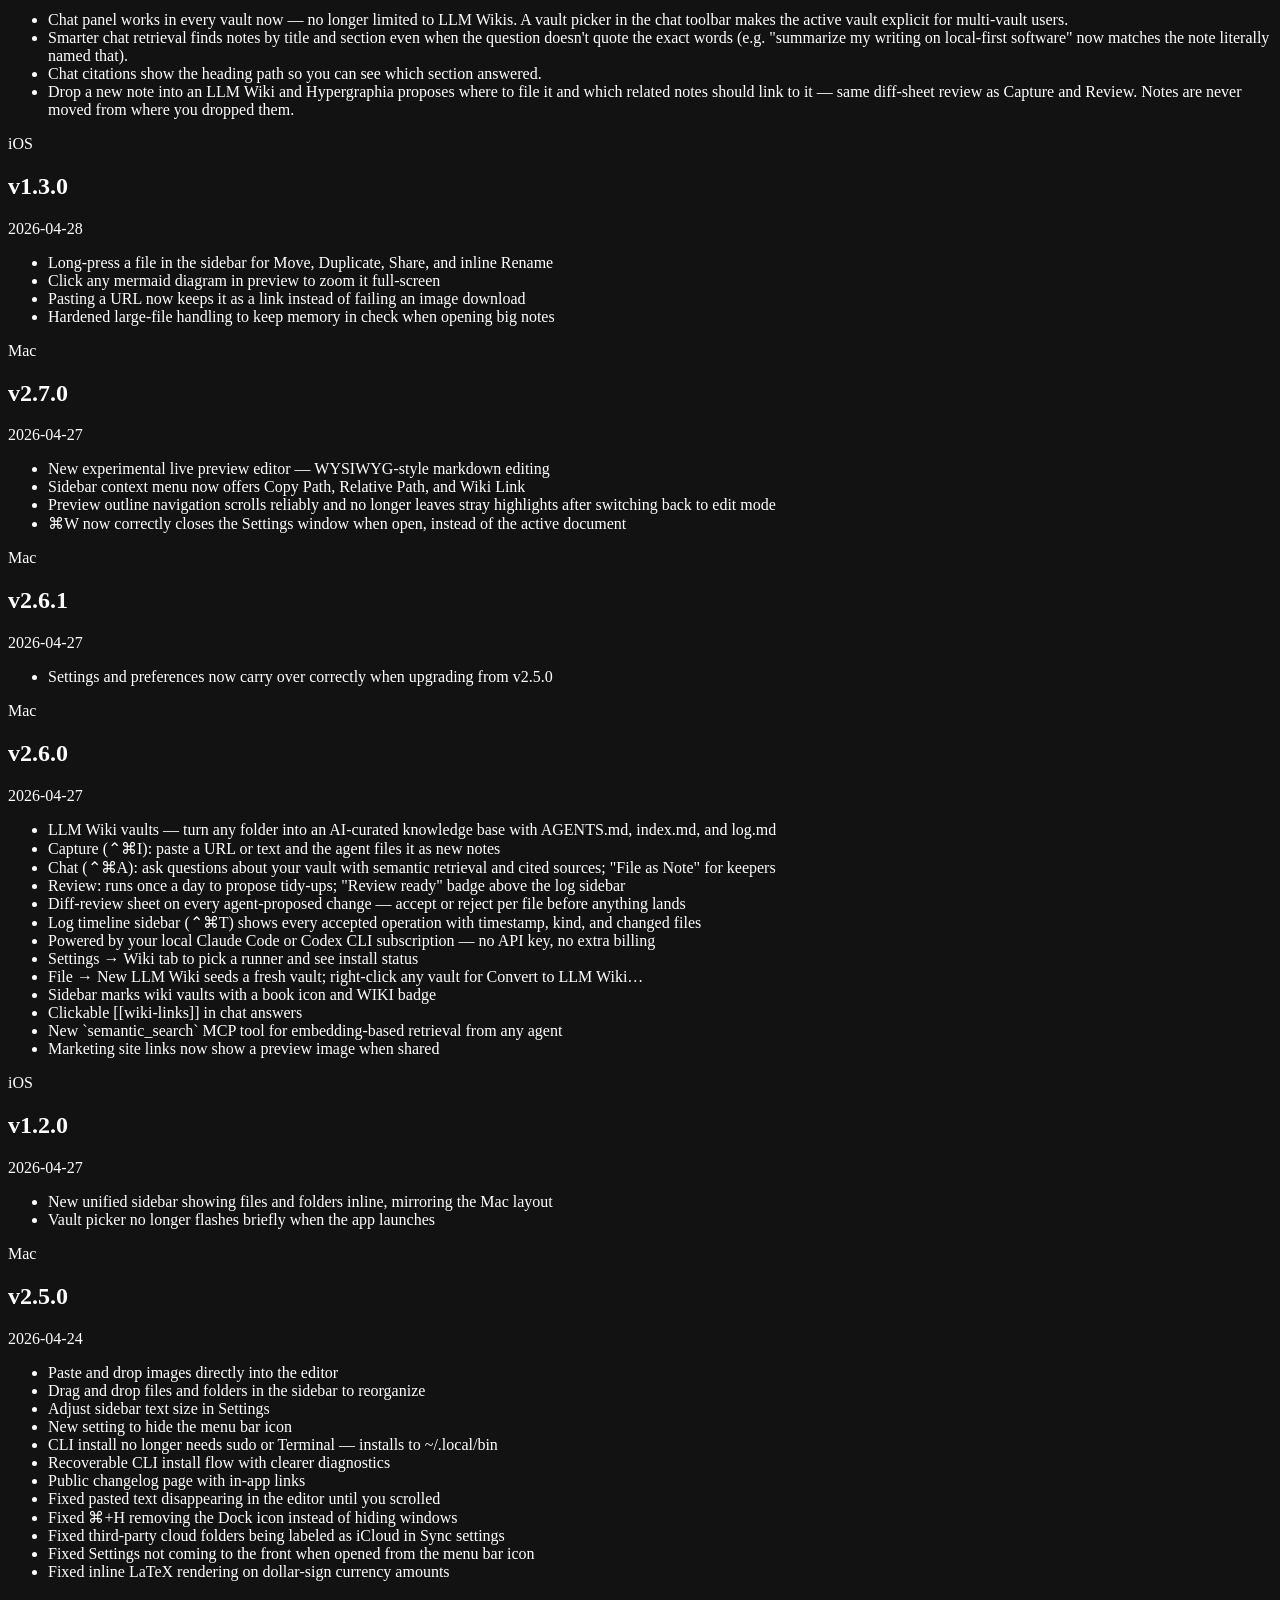
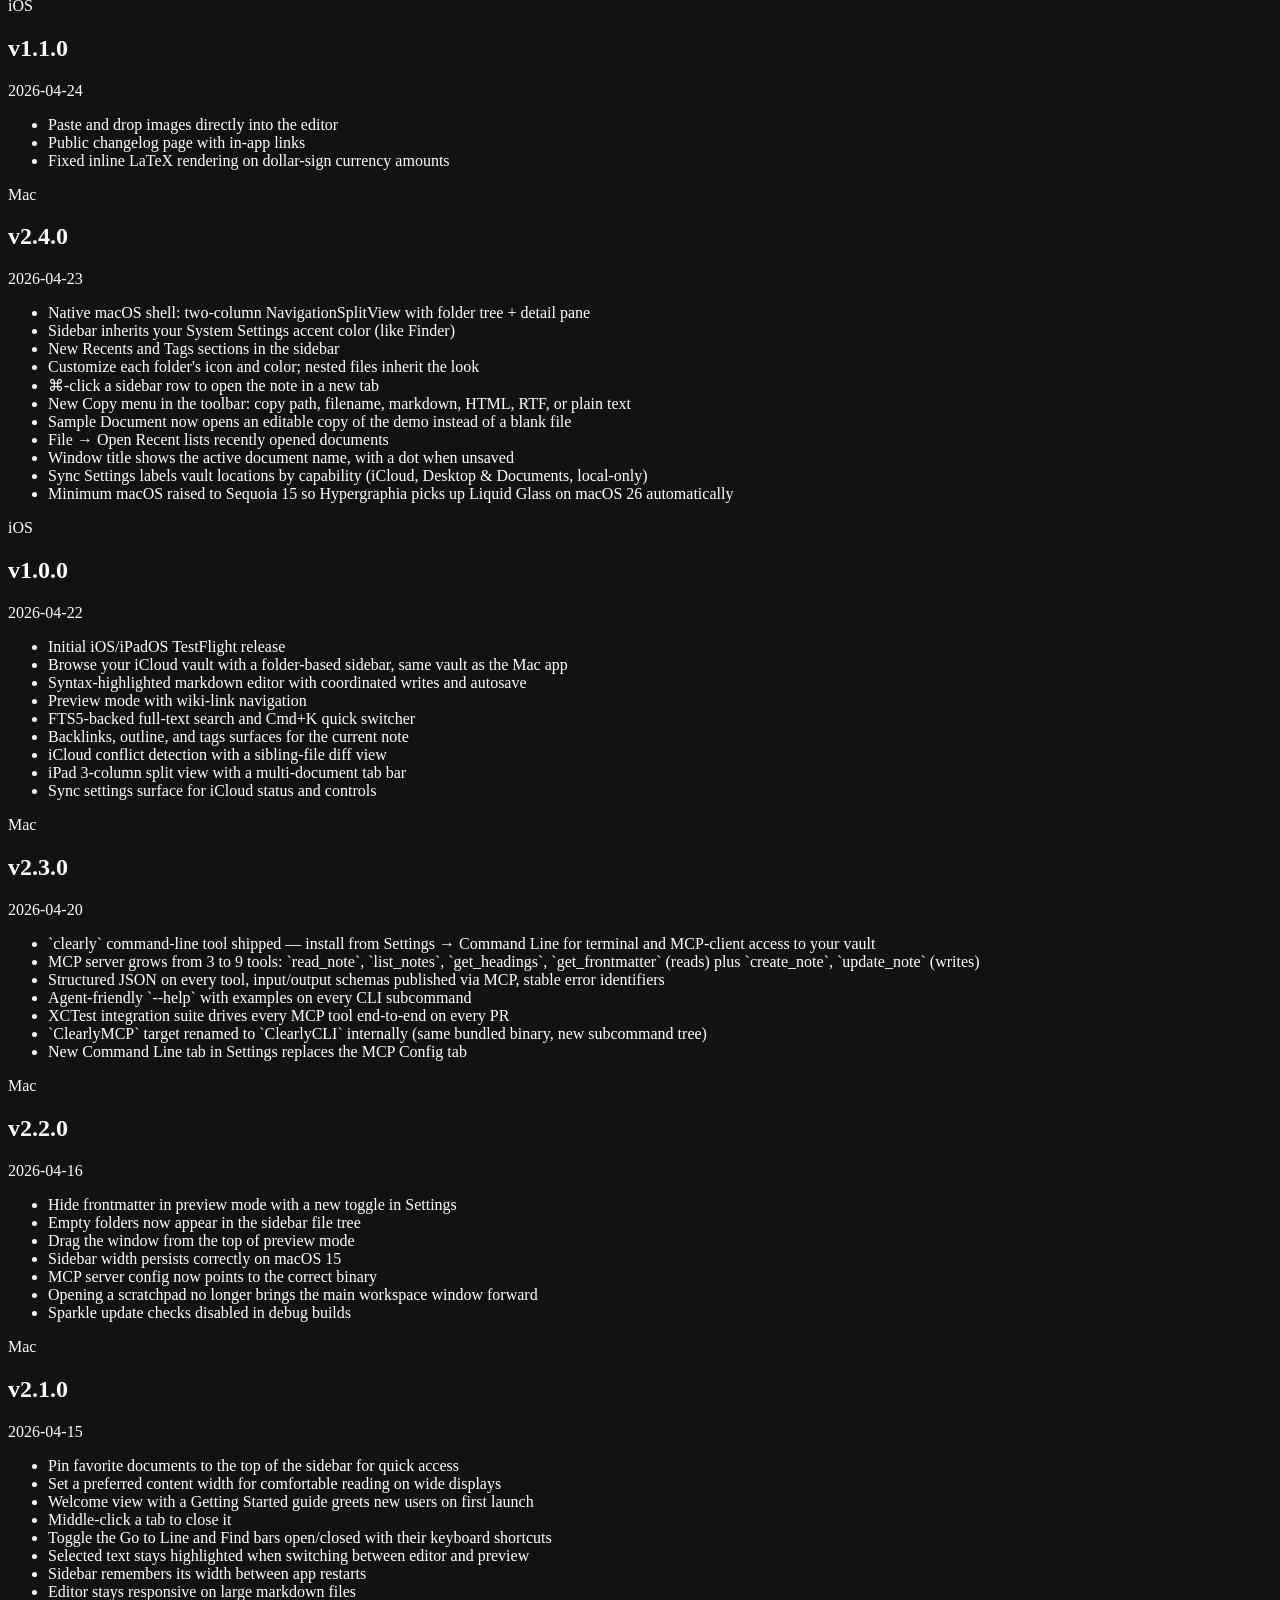
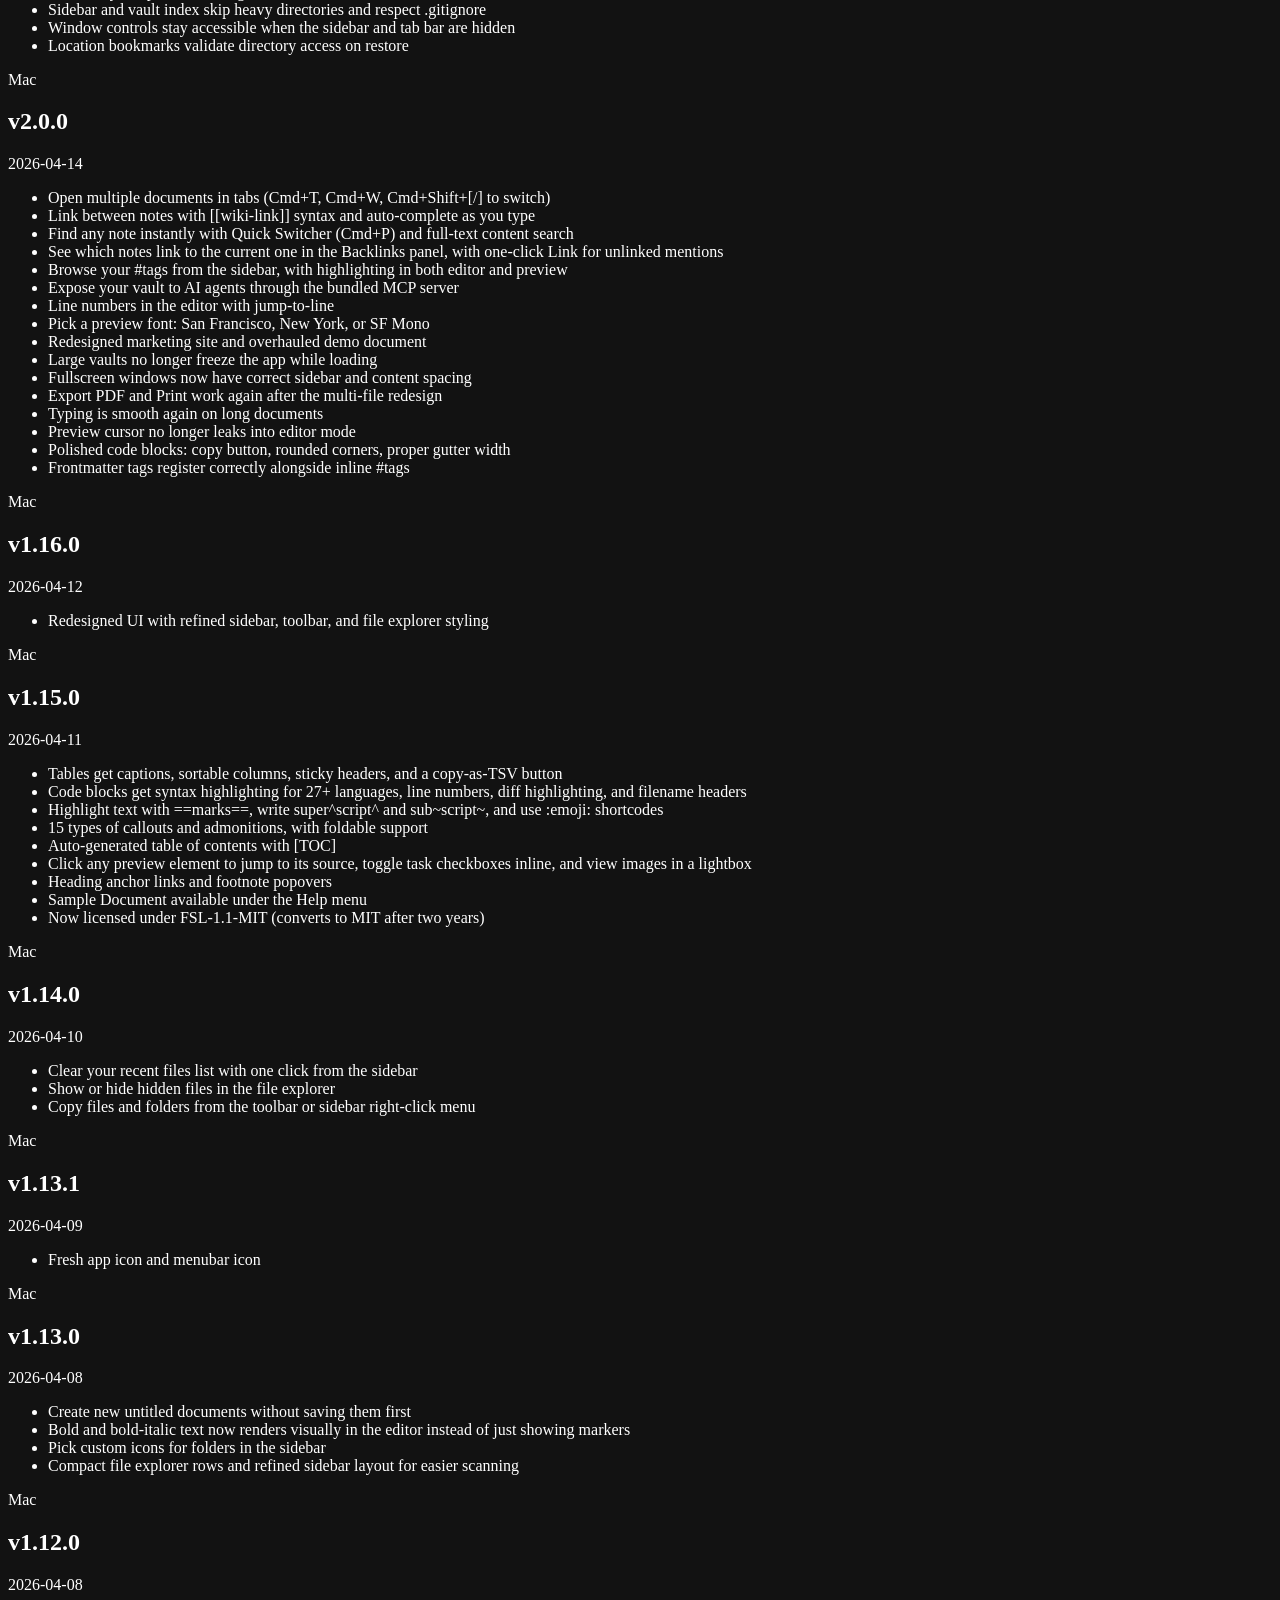
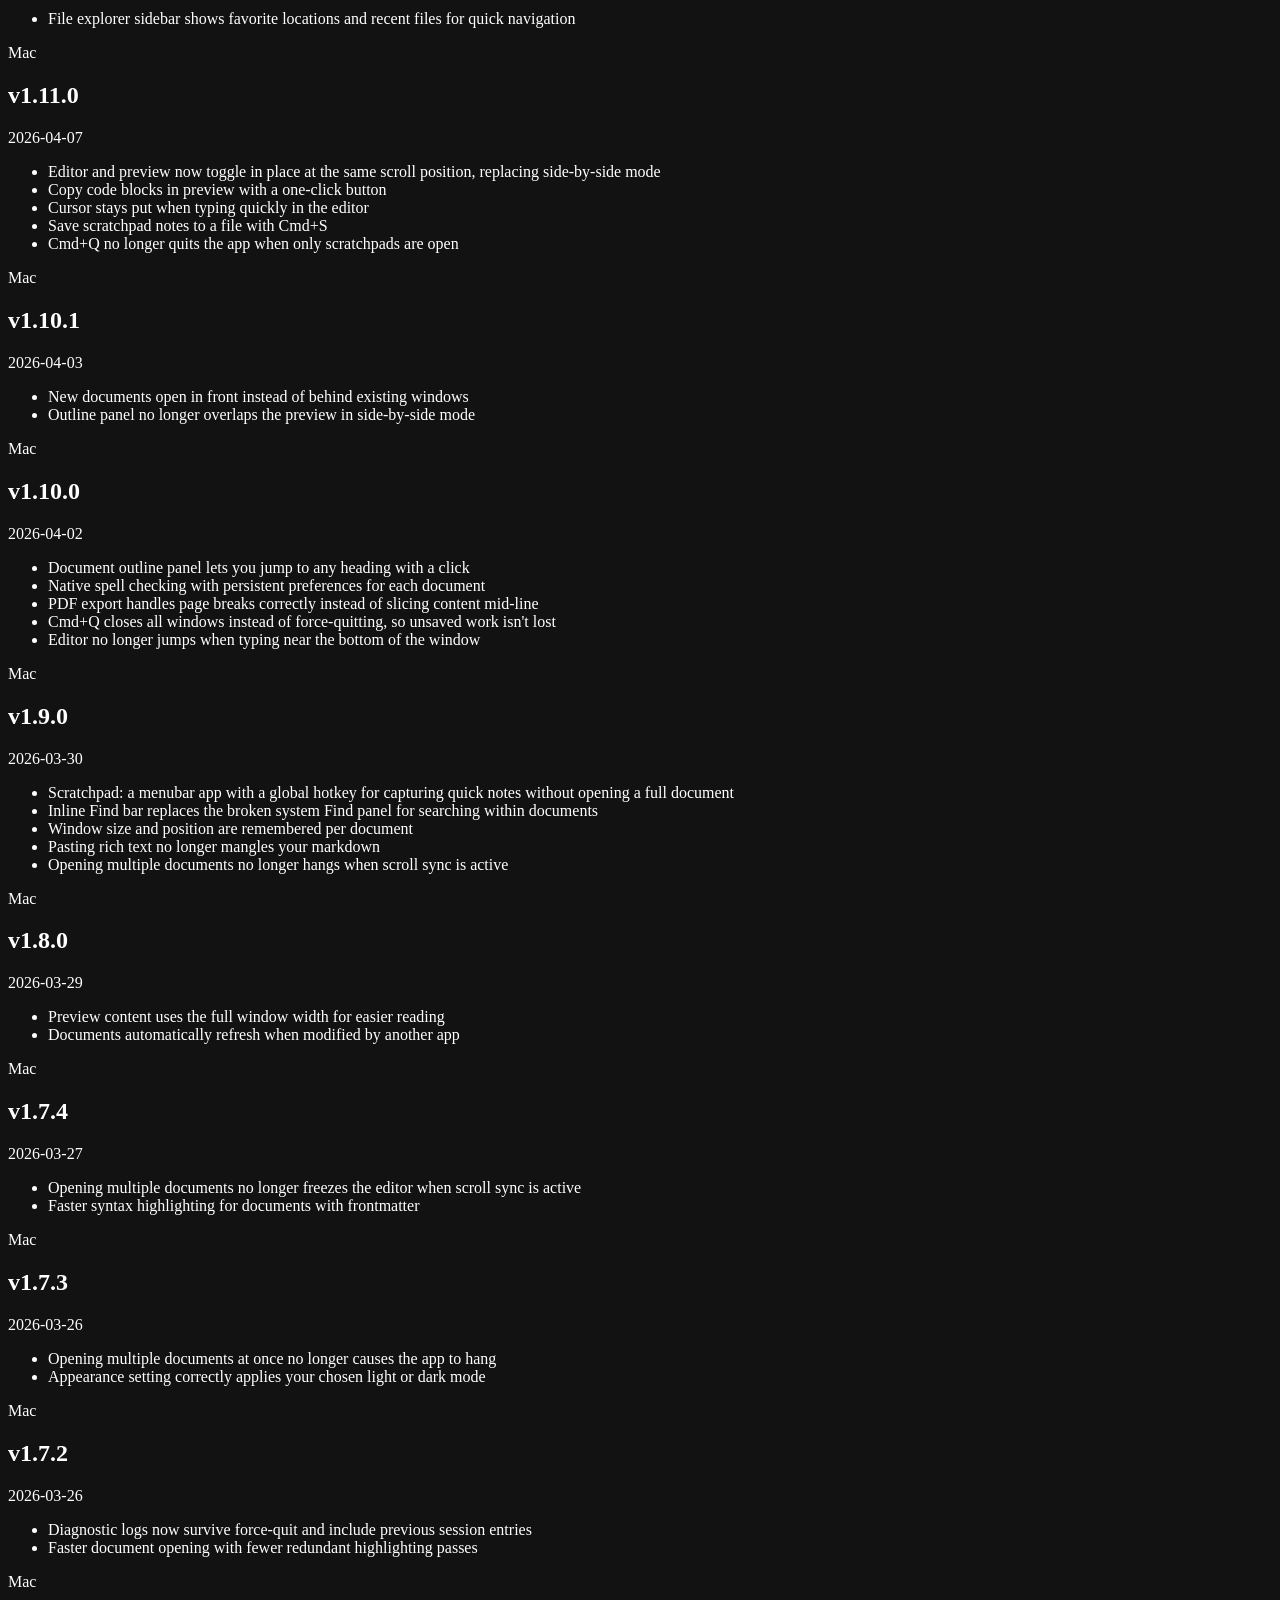
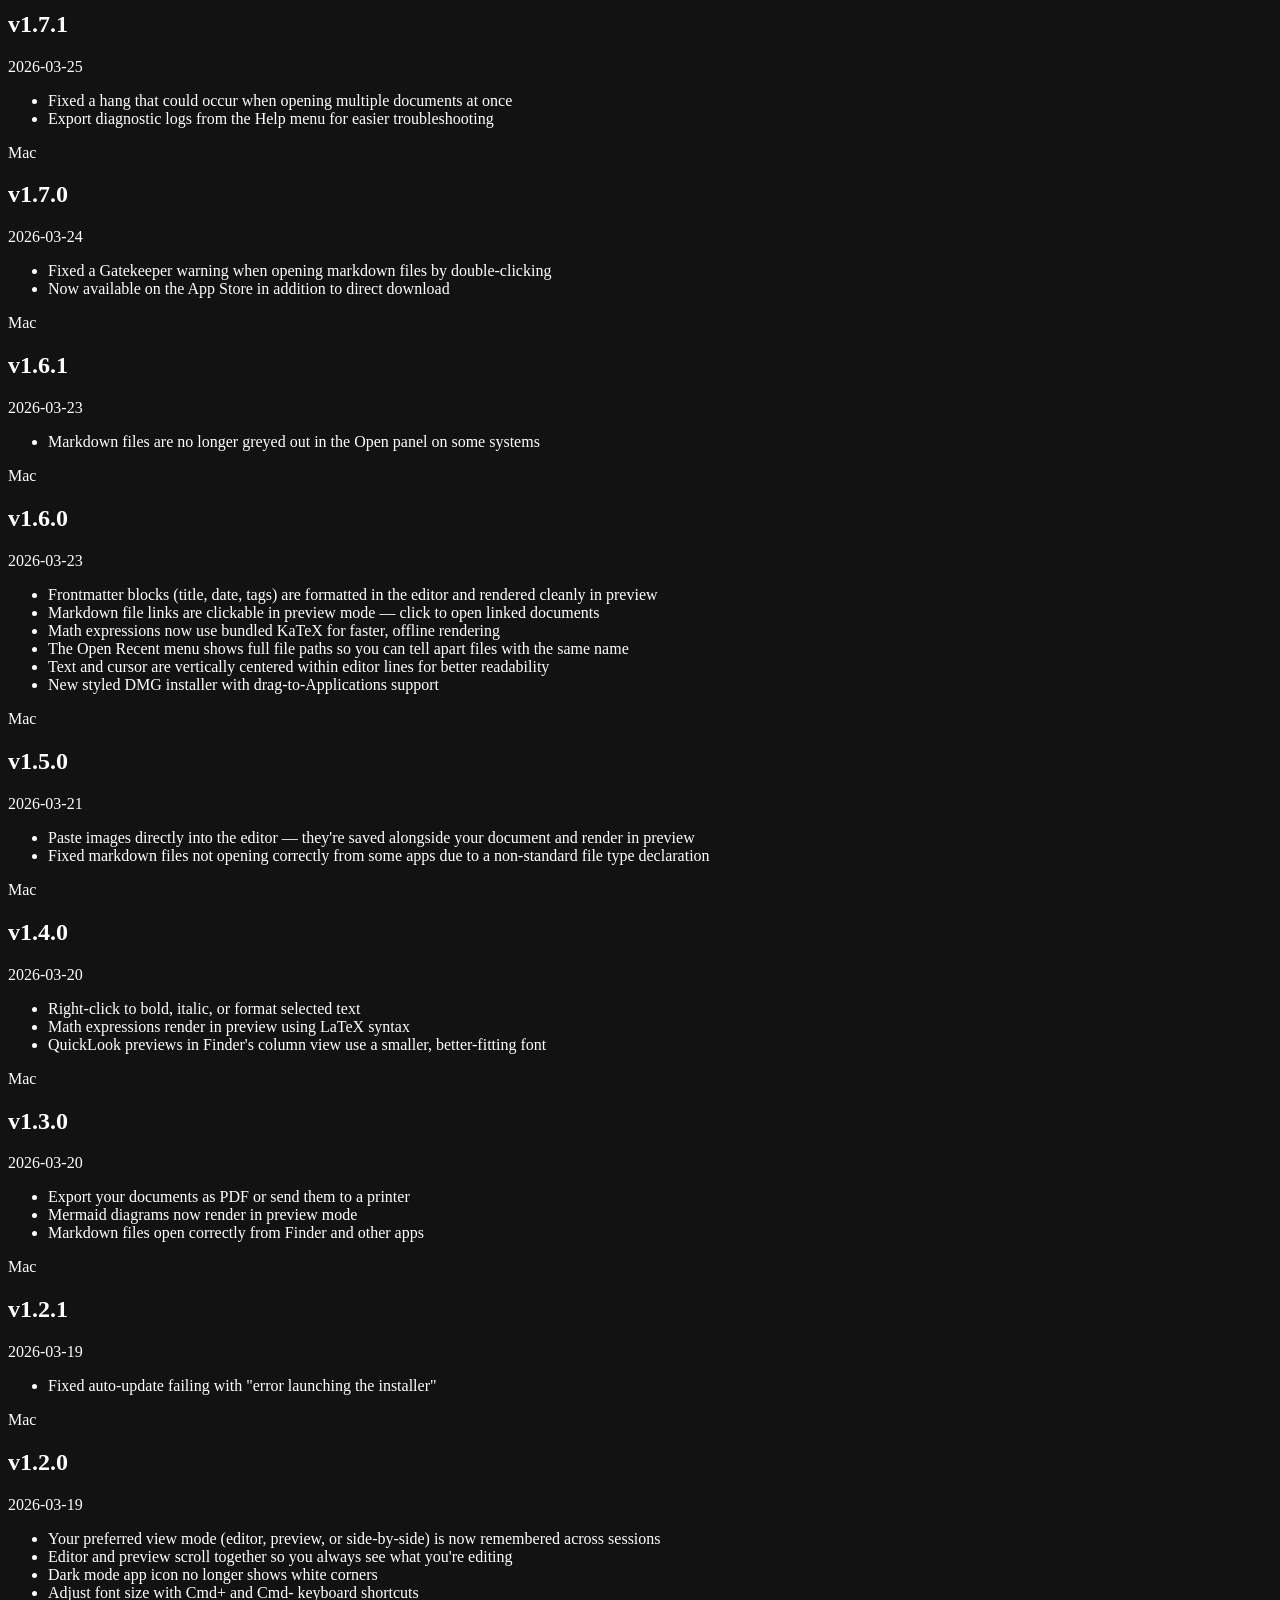
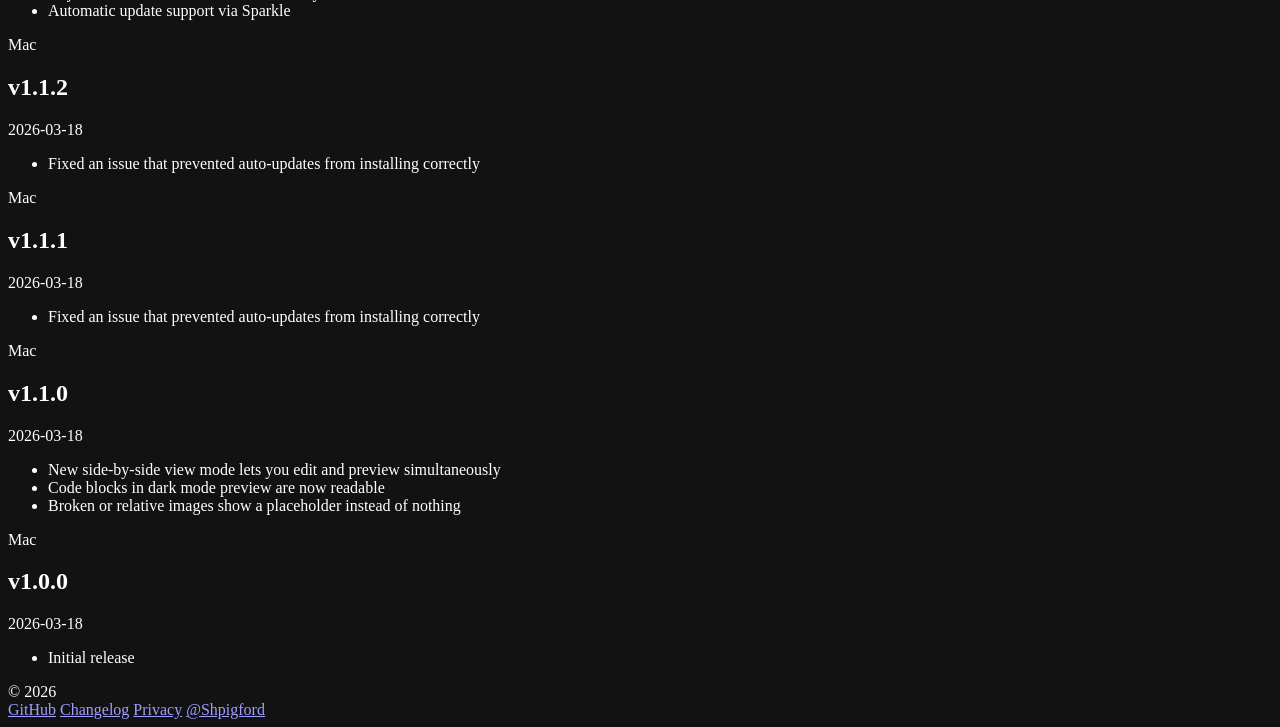
==== commit c4933fab: "[shared] Rename the app from Clearly to Hypergraphia Product names, display names, and every user-vi" ====
--- a/website/changelog.html
+++ b/website/changelog.html
@@ -6,13 +6,13 @@
     <link rel="icon" type="image/png" href="/favicon-96x96.png" sizes="96x96">
     <link rel="shortcut icon" href="/favicon.ico">
     <link rel="apple-touch-icon" sizes="180x180" href="/apple-touch-icon.png">
-    <meta name="apple-mobile-web-app-title" content="Clearly">
+    <meta name="apple-mobile-web-app-title" content="Hypergraphia">
     <link rel="manifest" href="/site.webmanifest">
 
-    <title>Changelog — Clearly</title>
-    <meta name="description" content="Release notes for Clearly — a native markdown editor and knowledge base for Mac and iPad.">
-    <meta property="og:title" content="Changelog — Clearly">
-    <meta property="og:description" content="Release notes for Clearly. Mac and iPad, newest first.">
+    <title>Changelog — Hypergraphia</title>
+    <meta name="description" content="Release notes for Hypergraphia — a native markdown editor and knowledge base for Mac and iPad.">
+    <meta property="og:title" content="Changelog — Hypergraphia">
+    <meta property="og:description" content="Release notes for Hypergraphia. Mac and iPad, newest first.">
     <meta property="og:image" content="https://clearly.md/icon.png">
     <meta property="og:url" content="https://clearly.md/changelog">
     <meta name="twitter:card" content="summary_large_image">
@@ -45,7 +45,7 @@
         <div class="max-w-3xl mx-auto px-6 py-4 flex items-center justify-between text-sm">
             <a href="/" class="flex items-center gap-2 text-white font-medium hover:opacity-80 transition-opacity">
                 <img src="icon.png" alt="" class="size-6 rounded-md">
-                Clearly
+                Hypergraphia
             </a>
             <div class="flex items-center gap-5 text-zinc-400">
                 <a href="/changelog" class="text-white" aria-current="page">Changelog</a>
@@ -61,13 +61,37 @@
                     Changelog
                 </h1>
                 <p class="mt-3 text-zinc-400 text-pretty max-w-[60ch]">
-                    Everything that's shipped in Clearly — Mac and iPad, newest first.
+                    Everything that's shipped in Hypergraphia — Mac and iPad, newest first.
                 </p>
             </div>
         </section>
 
         <section class="pb-24">
             <div class="max-w-3xl mx-auto px-6 space-y-4">
+                <article id="mac-v3.2.0" class="rounded-xl outline-1 -outline-offset-1 outline-white/10 bg-white/[0.02] p-6 md:p-8">
+                    <header class="flex flex-wrap items-center gap-3 mb-4">
+                        <span class="inline-flex items-center px-2 py-0.5 rounded-full text-xs font-medium bg-blue-500/10 text-blue-300 ring-1 ring-inset ring-blue-500/20">Mac</span>
+                        <h2 class="text-lg font-medium text-white font-mono tracking-tight">v3.2.0</h2>
+                        <span class="ml-auto text-sm text-zinc-500 font-mono">2026-05-17</span>
+                    </header>
+                    <ul class="space-y-2 text-sm text-zinc-400 list-none pl-0">
+                    <li class="relative pl-5 before:content-[''] before:absolute before:left-1 before:top-[0.55rem] before:size-1 before:rounded-full before:bg-zinc-600">Open documents auto-reload when they're changed by another app</li>
+                    <li class="relative pl-5 before:content-[''] before:absolute before:left-1 before:top-[0.55rem] before:size-1 before:rounded-full before:bg-zinc-600">Wikilinks now render properly and no longer break Markdown tables</li>
+                    <li class="relative pl-5 before:content-[''] before:absolute before:left-1 before:top-[0.55rem] before:size-1 before:rounded-full before:bg-zinc-600">Scratchpad window can be resized</li>
+                    </ul>
+                </article>
+                <article id="ios-v2.1.0" class="rounded-xl outline-1 -outline-offset-1 outline-white/10 bg-white/[0.02] p-6 md:p-8">
+                    <header class="flex flex-wrap items-center gap-3 mb-4">
+                        <span class="inline-flex items-center px-2 py-0.5 rounded-full text-xs font-medium bg-purple-500/10 text-purple-300 ring-1 ring-inset ring-purple-500/20">iOS</span>
+                        <h2 class="text-lg font-medium text-white font-mono tracking-tight">v2.1.0</h2>
+                        <span class="ml-auto text-sm text-zinc-500 font-mono">2026-05-17</span>
+                    </header>
+                    <ul class="space-y-2 text-sm text-zinc-400 list-none pl-0">
+                    <li class="relative pl-5 before:content-[''] before:absolute before:left-1 before:top-[0.55rem] before:size-1 before:rounded-full before:bg-zinc-600">Open documents auto-reload when they're changed by another app</li>
+                    <li class="relative pl-5 before:content-[''] before:absolute before:left-1 before:top-[0.55rem] before:size-1 before:rounded-full before:bg-zinc-600">Wikilinks now render properly and no longer break Markdown tables</li>
+                    <li class="relative pl-5 before:content-[''] before:absolute before:left-1 before:top-[0.55rem] before:size-1 before:rounded-full before:bg-zinc-600">Dead-key composition (e.g. accented characters) no longer drops mid-typed input</li>
+                    </ul>
+                </article>
                 <article id="mac-v3.1.2" class="rounded-xl outline-1 -outline-offset-1 outline-white/10 bg-white/[0.02] p-6 md:p-8">
                     <header class="flex flex-wrap items-center gap-3 mb-4">
                         <span class="inline-flex items-center px-2 py-0.5 rounded-full text-xs font-medium bg-blue-500/10 text-blue-300 ring-1 ring-inset ring-blue-500/20">Mac</span>
@@ -88,19 +112,6 @@
                     <ul class="space-y-2 text-sm text-zinc-400 list-none pl-0">
                     <li class="relative pl-5 before:content-[''] before:absolute before:left-1 before:top-[0.55rem] before:size-1 before:rounded-full before:bg-zinc-600">Scratchpad shortcut no longer steals focus from the app you were using</li>
                     <li class="relative pl-5 before:content-[''] before:absolute before:left-1 before:top-[0.55rem] before:size-1 before:rounded-full before:bg-zinc-600">Scratchpad title no longer overlaps the traffic-light buttons</li>
-                    </ul>
-                </article>
-                <article id="ios-v2.0.0" class="rounded-xl outline-1 -outline-offset-1 outline-white/10 bg-white/[0.02] p-6 md:p-8">
-                    <header class="flex flex-wrap items-center gap-3 mb-4">
-                        <span class="inline-flex items-center px-2 py-0.5 rounded-full text-xs font-medium bg-purple-500/10 text-purple-300 ring-1 ring-inset ring-purple-500/20">iOS</span>
-                        <h2 class="text-lg font-medium text-white font-mono tracking-tight">v2.0.0</h2>
-                        <span class="ml-auto text-sm text-zinc-500 font-mono">2026-05-12</span>
-                    </header>
-                    <ul class="space-y-2 text-sm text-zinc-400 list-none pl-0">
-                    <li class="relative pl-5 before:content-[''] before:absolute before:left-1 before:top-[0.55rem] before:size-1 before:rounded-full before:bg-zinc-600">Refocused as a clean, distraction-free markdown editor — the vault sidebar, full-text search, quick switcher, backlinks, outline, and tags surfaces have been removed in favor of the system document browser</li>
-                    <li class="relative pl-5 before:content-[''] before:absolute before:left-1 before:top-[0.55rem] before:size-1 before:rounded-full before:bg-zinc-600">Tapping a .md in Files.app now shows a rendered preview (math, mermaid, syntax highlighting) instead of raw text</li>
-                    <li class="relative pl-5 before:content-[''] before:absolute before:left-1 before:top-[0.55rem] before:size-1 before:rounded-full before:bg-zinc-600">Files icon view shows a real thumbnail with the document's first heading and body lines</li>
-                    <li class="relative pl-5 before:content-[''] before:absolute before:left-1 before:top-[0.55rem] before:size-1 before:rounded-full before:bg-zinc-600">Restored .md routing so opening from Mail, Safari, or any other app hands off to Clearly</li>
                     </ul>
                 </article>
                 <article id="mac-v3.1.0" class="rounded-xl outline-1 -outline-offset-1 outline-white/10 bg-white/[0.02] p-6 md:p-8">
@@ -116,6 +127,19 @@
                     <li class="relative pl-5 before:content-[''] before:absolute before:left-1 before:top-[0.55rem] before:size-1 before:rounded-full before:bg-zinc-600">"Keep running in menu bar" setting restores menubar-only mode — ⌘Q and closing the last window drop the app to the menubar instead of quitting</li>
                     </ul>
                 </article>
+                <article id="ios-v2.0.0" class="rounded-xl outline-1 -outline-offset-1 outline-white/10 bg-white/[0.02] p-6 md:p-8">
+                    <header class="flex flex-wrap items-center gap-3 mb-4">
+                        <span class="inline-flex items-center px-2 py-0.5 rounded-full text-xs font-medium bg-purple-500/10 text-purple-300 ring-1 ring-inset ring-purple-500/20">iOS</span>
+                        <h2 class="text-lg font-medium text-white font-mono tracking-tight">v2.0.0</h2>
+                        <span class="ml-auto text-sm text-zinc-500 font-mono">2026-05-12</span>
+                    </header>
+                    <ul class="space-y-2 text-sm text-zinc-400 list-none pl-0">
+                    <li class="relative pl-5 before:content-[''] before:absolute before:left-1 before:top-[0.55rem] before:size-1 before:rounded-full before:bg-zinc-600">Refocused as a clean, distraction-free markdown editor — the vault sidebar, full-text search, quick switcher, backlinks, outline, and tags surfaces have been removed in favor of the system document browser</li>
+                    <li class="relative pl-5 before:content-[''] before:absolute before:left-1 before:top-[0.55rem] before:size-1 before:rounded-full before:bg-zinc-600">Tapping a .md in Files.app now shows a rendered preview (math, mermaid, syntax highlighting) instead of raw text</li>
+                    <li class="relative pl-5 before:content-[''] before:absolute before:left-1 before:top-[0.55rem] before:size-1 before:rounded-full before:bg-zinc-600">Files icon view shows a real thumbnail with the document's first heading and body lines</li>
+                    <li class="relative pl-5 before:content-[''] before:absolute before:left-1 before:top-[0.55rem] before:size-1 before:rounded-full before:bg-zinc-600">Restored .md routing so opening from Mail, Safari, or any other app hands off to Hypergraphia</li>
+                    </ul>
+                </article>
                 <article id="mac-v3.0.1" class="rounded-xl outline-1 -outline-offset-1 outline-white/10 bg-white/[0.02] p-6 md:p-8">
                     <header class="flex flex-wrap items-center gap-3 mb-4">
                         <span class="inline-flex items-center px-2 py-0.5 rounded-full text-xs font-medium bg-blue-500/10 text-blue-300 ring-1 ring-inset ring-blue-500/20">Mac</span>
@@ -133,7 +157,7 @@
                         <span class="ml-auto text-sm text-zinc-500 font-mono">2026-05-08</span>
                     </header>
                     <ul class="space-y-2 text-sm text-zinc-400 list-none pl-0">
-                    <li class="relative pl-5 before:content-[''] before:absolute before:left-1 before:top-[0.55rem] before:size-1 before:rounded-full before:bg-zinc-600">Clearly is now a focused, distraction-free markdown editor — vault index, chat, wiki, and CLI/MCP integrations have been removed</li>
+                    <li class="relative pl-5 before:content-[''] before:absolute before:left-1 before:top-[0.55rem] before:size-1 before:rounded-full before:bg-zinc-600">Hypergraphia is now a focused, distraction-free markdown editor — vault index, chat, wiki, and CLI/MCP integrations have been removed</li>
                     <li class="relative pl-5 before:content-[''] before:absolute before:left-1 before:top-[0.55rem] before:size-1 before:rounded-full before:bg-zinc-600">New hover-revealed bottom toolbar with a Copy menu, styled with Liquid Glass</li>
                     </ul>
                 </article>
@@ -186,17 +210,6 @@
                     <li class="relative pl-5 before:content-[''] before:absolute before:left-1 before:top-[0.55rem] before:size-1 before:rounded-full before:bg-zinc-600">Experimental WYSIWYG preview — type directly in the rendered view. Enable it in Settings.</li>
                     </ul>
                 </article>
-                <article id="ios-v1.4.0" class="rounded-xl outline-1 -outline-offset-1 outline-white/10 bg-white/[0.02] p-6 md:p-8">
-                    <header class="flex flex-wrap items-center gap-3 mb-4">
-                        <span class="inline-flex items-center px-2 py-0.5 rounded-full text-xs font-medium bg-purple-500/10 text-purple-300 ring-1 ring-inset ring-purple-500/20">iOS</span>
-                        <h2 class="text-lg font-medium text-white font-mono tracking-tight">v1.4.0</h2>
-                        <span class="ml-auto text-sm text-zinc-500 font-mono">2026-04-29</span>
-                    </header>
-                    <ul class="space-y-2 text-sm text-zinc-400 list-none pl-0">
-                    <li class="relative pl-5 before:content-[''] before:absolute before:left-1 before:top-[0.55rem] before:size-1 before:rounded-full before:bg-zinc-600">Find + Replace across the editor, with stale-highlight fix</li>
-                    <li class="relative pl-5 before:content-[''] before:absolute before:left-1 before:top-[0.55rem] before:size-1 before:rounded-full before:bg-zinc-600">Fold and unfold code blocks in Preview and Live Preview</li>
-                    </ul>
-                </article>
                 <article id="mac-v2.10.0" class="rounded-xl outline-1 -outline-offset-1 outline-white/10 bg-white/[0.02] p-6 md:p-8">
                     <header class="flex flex-wrap items-center gap-3 mb-4">
                         <span class="inline-flex items-center px-2 py-0.5 rounded-full text-xs font-medium bg-blue-500/10 text-blue-300 ring-1 ring-inset ring-blue-500/20">Mac</span>
@@ -214,17 +227,15 @@
                     <li class="relative pl-5 before:content-[''] before:absolute before:left-1 before:top-[0.55rem] before:size-1 before:rounded-full before:bg-zinc-600">Better compatibility with the latest Claude CLI versions</li>
                     </ul>
                 </article>
-                <article id="ios-v1.3.0" class="rounded-xl outline-1 -outline-offset-1 outline-white/10 bg-white/[0.02] p-6 md:p-8">
+                <article id="ios-v1.4.0" class="rounded-xl outline-1 -outline-offset-1 outline-white/10 bg-white/[0.02] p-6 md:p-8">
                     <header class="flex flex-wrap items-center gap-3 mb-4">
                         <span class="inline-flex items-center px-2 py-0.5 rounded-full text-xs font-medium bg-purple-500/10 text-purple-300 ring-1 ring-inset ring-purple-500/20">iOS</span>
-                        <h2 class="text-lg font-medium text-white font-mono tracking-tight">v1.3.0</h2>
-                        <span class="ml-auto text-sm text-zinc-500 font-mono">2026-04-28</span>
-                    </header>
-                    <ul class="space-y-2 text-sm text-zinc-400 list-none pl-0">
-                    <li class="relative pl-5 before:content-[''] before:absolute before:left-1 before:top-[0.55rem] before:size-1 before:rounded-full before:bg-zinc-600">Long-press a file in the sidebar for Move, Duplicate, Share, and inline Rename</li>
-                    <li class="relative pl-5 before:content-[''] before:absolute before:left-1 before:top-[0.55rem] before:size-1 before:rounded-full before:bg-zinc-600">Click any mermaid diagram in preview to zoom it full-screen</li>
-                    <li class="relative pl-5 before:content-[''] before:absolute before:left-1 before:top-[0.55rem] before:size-1 before:rounded-full before:bg-zinc-600">Pasting a URL now keeps it as a link instead of failing an image download</li>
-                    <li class="relative pl-5 before:content-[''] before:absolute before:left-1 before:top-[0.55rem] before:size-1 before:rounded-full before:bg-zinc-600">Hardened large-file handling to keep memory in check when opening big notes</li>
+                        <h2 class="text-lg font-medium text-white font-mono tracking-tight">v1.4.0</h2>
+                        <span class="ml-auto text-sm text-zinc-500 font-mono">2026-04-29</span>
+                    </header>
+                    <ul class="space-y-2 text-sm text-zinc-400 list-none pl-0">
+                    <li class="relative pl-5 before:content-[''] before:absolute before:left-1 before:top-[0.55rem] before:size-1 before:rounded-full before:bg-zinc-600">Find + Replace across the editor, with stale-highlight fix</li>
+                    <li class="relative pl-5 before:content-[''] before:absolute before:left-1 before:top-[0.55rem] before:size-1 before:rounded-full before:bg-zinc-600">Fold and unfold code blocks in Preview and Live Preview</li>
                     </ul>
                 </article>
                 <article id="mac-v2.9.0" class="rounded-xl outline-1 -outline-offset-1 outline-white/10 bg-white/[0.02] p-6 md:p-8">
@@ -251,18 +262,20 @@
                     <li class="relative pl-5 before:content-[''] before:absolute before:left-1 before:top-[0.55rem] before:size-1 before:rounded-full before:bg-zinc-600">Chat panel works in every vault now — no longer limited to LLM Wikis. A vault picker in the chat toolbar makes the active vault explicit for multi-vault users.</li>
                     <li class="relative pl-5 before:content-[''] before:absolute before:left-1 before:top-[0.55rem] before:size-1 before:rounded-full before:bg-zinc-600">Smarter chat retrieval finds notes by title and section even when the question doesn't quote the exact words (e.g. "summarize my writing on local-first software" now matches the note literally named that).</li>
                     <li class="relative pl-5 before:content-[''] before:absolute before:left-1 before:top-[0.55rem] before:size-1 before:rounded-full before:bg-zinc-600">Chat citations show the heading path so you can see which section answered.</li>
-                    <li class="relative pl-5 before:content-[''] before:absolute before:left-1 before:top-[0.55rem] before:size-1 before:rounded-full before:bg-zinc-600">Drop a new note into an LLM Wiki and Clearly proposes where to file it and which related notes should link to it — same diff-sheet review as Capture and Review. Notes are never moved from where you dropped them.</li>
-                    </ul>
-                </article>
-                <article id="ios-v1.2.0" class="rounded-xl outline-1 -outline-offset-1 outline-white/10 bg-white/[0.02] p-6 md:p-8">
+                    <li class="relative pl-5 before:content-[''] before:absolute before:left-1 before:top-[0.55rem] before:size-1 before:rounded-full before:bg-zinc-600">Drop a new note into an LLM Wiki and Hypergraphia proposes where to file it and which related notes should link to it — same diff-sheet review as Capture and Review. Notes are never moved from where you dropped them.</li>
+                    </ul>
+                </article>
+                <article id="ios-v1.3.0" class="rounded-xl outline-1 -outline-offset-1 outline-white/10 bg-white/[0.02] p-6 md:p-8">
                     <header class="flex flex-wrap items-center gap-3 mb-4">
                         <span class="inline-flex items-center px-2 py-0.5 rounded-full text-xs font-medium bg-purple-500/10 text-purple-300 ring-1 ring-inset ring-purple-500/20">iOS</span>
-                        <h2 class="text-lg font-medium text-white font-mono tracking-tight">v1.2.0</h2>
-                        <span class="ml-auto text-sm text-zinc-500 font-mono">2026-04-27</span>
-                    </header>
-                    <ul class="space-y-2 text-sm text-zinc-400 list-none pl-0">
-                    <li class="relative pl-5 before:content-[''] before:absolute before:left-1 before:top-[0.55rem] before:size-1 before:rounded-full before:bg-zinc-600">New unified sidebar showing files and folders inline, mirroring the Mac layout</li>
-                    <li class="relative pl-5 before:content-[''] before:absolute before:left-1 before:top-[0.55rem] before:size-1 before:rounded-full before:bg-zinc-600">Vault picker no longer flashes briefly when the app launches</li>
+                        <h2 class="text-lg font-medium text-white font-mono tracking-tight">v1.3.0</h2>
+                        <span class="ml-auto text-sm text-zinc-500 font-mono">2026-04-28</span>
+                    </header>
+                    <ul class="space-y-2 text-sm text-zinc-400 list-none pl-0">
+                    <li class="relative pl-5 before:content-[''] before:absolute before:left-1 before:top-[0.55rem] before:size-1 before:rounded-full before:bg-zinc-600">Long-press a file in the sidebar for Move, Duplicate, Share, and inline Rename</li>
+                    <li class="relative pl-5 before:content-[''] before:absolute before:left-1 before:top-[0.55rem] before:size-1 before:rounded-full before:bg-zinc-600">Click any mermaid diagram in preview to zoom it full-screen</li>
+                    <li class="relative pl-5 before:content-[''] before:absolute before:left-1 before:top-[0.55rem] before:size-1 before:rounded-full before:bg-zinc-600">Pasting a URL now keeps it as a link instead of failing an image download</li>
+                    <li class="relative pl-5 before:content-[''] before:absolute before:left-1 before:top-[0.55rem] before:size-1 before:rounded-full before:bg-zinc-600">Hardened large-file handling to keep memory in check when opening big notes</li>
                     </ul>
                 </article>
                 <article id="mac-v2.7.0" class="rounded-xl outline-1 -outline-offset-1 outline-white/10 bg-white/[0.02] p-6 md:p-8">
@@ -310,16 +323,15 @@
                     <li class="relative pl-5 before:content-[''] before:absolute before:left-1 before:top-[0.55rem] before:size-1 before:rounded-full before:bg-zinc-600">Marketing site links now show a preview image when shared</li>
                     </ul>
                 </article>
-                <article id="ios-v1.1.0" class="rounded-xl outline-1 -outline-offset-1 outline-white/10 bg-white/[0.02] p-6 md:p-8">
+                <article id="ios-v1.2.0" class="rounded-xl outline-1 -outline-offset-1 outline-white/10 bg-white/[0.02] p-6 md:p-8">
                     <header class="flex flex-wrap items-center gap-3 mb-4">
                         <span class="inline-flex items-center px-2 py-0.5 rounded-full text-xs font-medium bg-purple-500/10 text-purple-300 ring-1 ring-inset ring-purple-500/20">iOS</span>
-                        <h2 class="text-lg font-medium text-white font-mono tracking-tight">v1.1.0</h2>
-                        <span class="ml-auto text-sm text-zinc-500 font-mono">2026-04-24</span>
-                    </header>
-                    <ul class="space-y-2 text-sm text-zinc-400 list-none pl-0">
-                    <li class="relative pl-5 before:content-[''] before:absolute before:left-1 before:top-[0.55rem] before:size-1 before:rounded-full before:bg-zinc-600">Paste and drop images directly into the editor</li>
-                    <li class="relative pl-5 before:content-[''] before:absolute before:left-1 before:top-[0.55rem] before:size-1 before:rounded-full before:bg-zinc-600">Public changelog page with in-app links</li>
-                    <li class="relative pl-5 before:content-[''] before:absolute before:left-1 before:top-[0.55rem] before:size-1 before:rounded-full before:bg-zinc-600">Fixed inline LaTeX rendering on dollar-sign currency amounts</li>
+                        <h2 class="text-lg font-medium text-white font-mono tracking-tight">v1.2.0</h2>
+                        <span class="ml-auto text-sm text-zinc-500 font-mono">2026-04-27</span>
+                    </header>
+                    <ul class="space-y-2 text-sm text-zinc-400 list-none pl-0">
+                    <li class="relative pl-5 before:content-[''] before:absolute before:left-1 before:top-[0.55rem] before:size-1 before:rounded-full before:bg-zinc-600">New unified sidebar showing files and folders inline, mirroring the Mac layout</li>
+                    <li class="relative pl-5 before:content-[''] before:absolute before:left-1 before:top-[0.55rem] before:size-1 before:rounded-full before:bg-zinc-600">Vault picker no longer flashes briefly when the app launches</li>
                     </ul>
                 </article>
                 <article id="mac-v2.5.0" class="rounded-xl outline-1 -outline-offset-1 outline-white/10 bg-white/[0.02] p-6 md:p-8">
@@ -343,6 +355,18 @@
                     <li class="relative pl-5 before:content-[''] before:absolute before:left-1 before:top-[0.55rem] before:size-1 before:rounded-full before:bg-zinc-600">Fixed inline LaTeX rendering on dollar-sign currency amounts</li>
                     </ul>
                 </article>
+                <article id="ios-v1.1.0" class="rounded-xl outline-1 -outline-offset-1 outline-white/10 bg-white/[0.02] p-6 md:p-8">
+                    <header class="flex flex-wrap items-center gap-3 mb-4">
+                        <span class="inline-flex items-center px-2 py-0.5 rounded-full text-xs font-medium bg-purple-500/10 text-purple-300 ring-1 ring-inset ring-purple-500/20">iOS</span>
+                        <h2 class="text-lg font-medium text-white font-mono tracking-tight">v1.1.0</h2>
+                        <span class="ml-auto text-sm text-zinc-500 font-mono">2026-04-24</span>
+                    </header>
+                    <ul class="space-y-2 text-sm text-zinc-400 list-none pl-0">
+                    <li class="relative pl-5 before:content-[''] before:absolute before:left-1 before:top-[0.55rem] before:size-1 before:rounded-full before:bg-zinc-600">Paste and drop images directly into the editor</li>
+                    <li class="relative pl-5 before:content-[''] before:absolute before:left-1 before:top-[0.55rem] before:size-1 before:rounded-full before:bg-zinc-600">Public changelog page with in-app links</li>
+                    <li class="relative pl-5 before:content-[''] before:absolute before:left-1 before:top-[0.55rem] before:size-1 before:rounded-full before:bg-zinc-600">Fixed inline LaTeX rendering on dollar-sign currency amounts</li>
+                    </ul>
+                </article>
                 <article id="mac-v2.4.0" class="rounded-xl outline-1 -outline-offset-1 outline-white/10 bg-white/[0.02] p-6 md:p-8">
                     <header class="flex flex-wrap items-center gap-3 mb-4">
                         <span class="inline-flex items-center px-2 py-0.5 rounded-full text-xs font-medium bg-blue-500/10 text-blue-300 ring-1 ring-inset ring-blue-500/20">Mac</span>
@@ -360,7 +384,7 @@
                     <li class="relative pl-5 before:content-[''] before:absolute before:left-1 before:top-[0.55rem] before:size-1 before:rounded-full before:bg-zinc-600">File → Open Recent lists recently opened documents</li>
                     <li class="relative pl-5 before:content-[''] before:absolute before:left-1 before:top-[0.55rem] before:size-1 before:rounded-full before:bg-zinc-600">Window title shows the active document name, with a dot when unsaved</li>
                     <li class="relative pl-5 before:content-[''] before:absolute before:left-1 before:top-[0.55rem] before:size-1 before:rounded-full before:bg-zinc-600">Sync Settings labels vault locations by capability (iCloud, Desktop &amp; Documents, local-only)</li>
-                    <li class="relative pl-5 before:content-[''] before:absolute before:left-1 before:top-[0.55rem] before:size-1 before:rounded-full before:bg-zinc-600">Minimum macOS raised to Sequoia 15 so Clearly picks up Liquid Glass on macOS 26 automatically</li>
+                    <li class="relative pl-5 before:content-[''] before:absolute before:left-1 before:top-[0.55rem] before:size-1 before:rounded-full before:bg-zinc-600">Minimum macOS raised to Sequoia 15 so Hypergraphia picks up Liquid Glass on macOS 26 automatically</li>
                     </ul>
                 </article>
                 <article id="ios-v1.0.0" class="rounded-xl outline-1 -outline-offset-1 outline-white/10 bg-white/[0.02] p-6 md:p-8">
